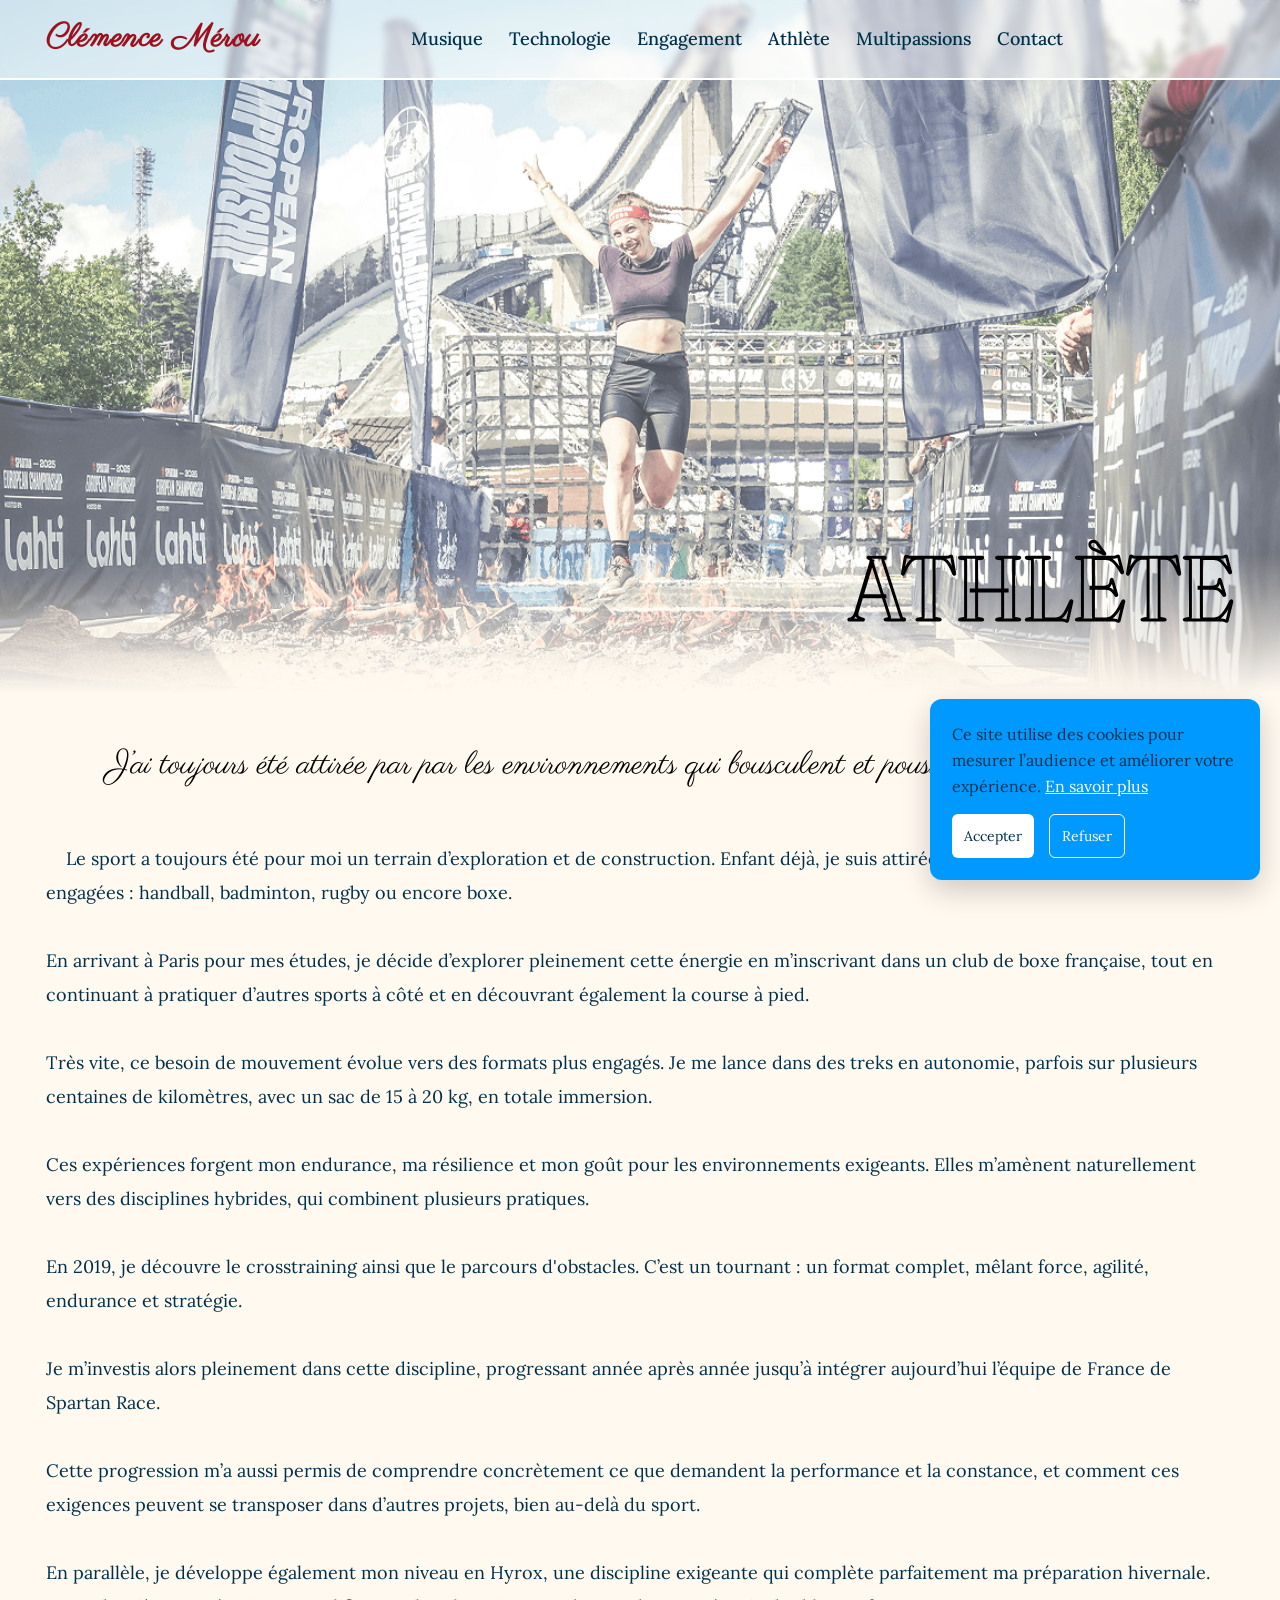
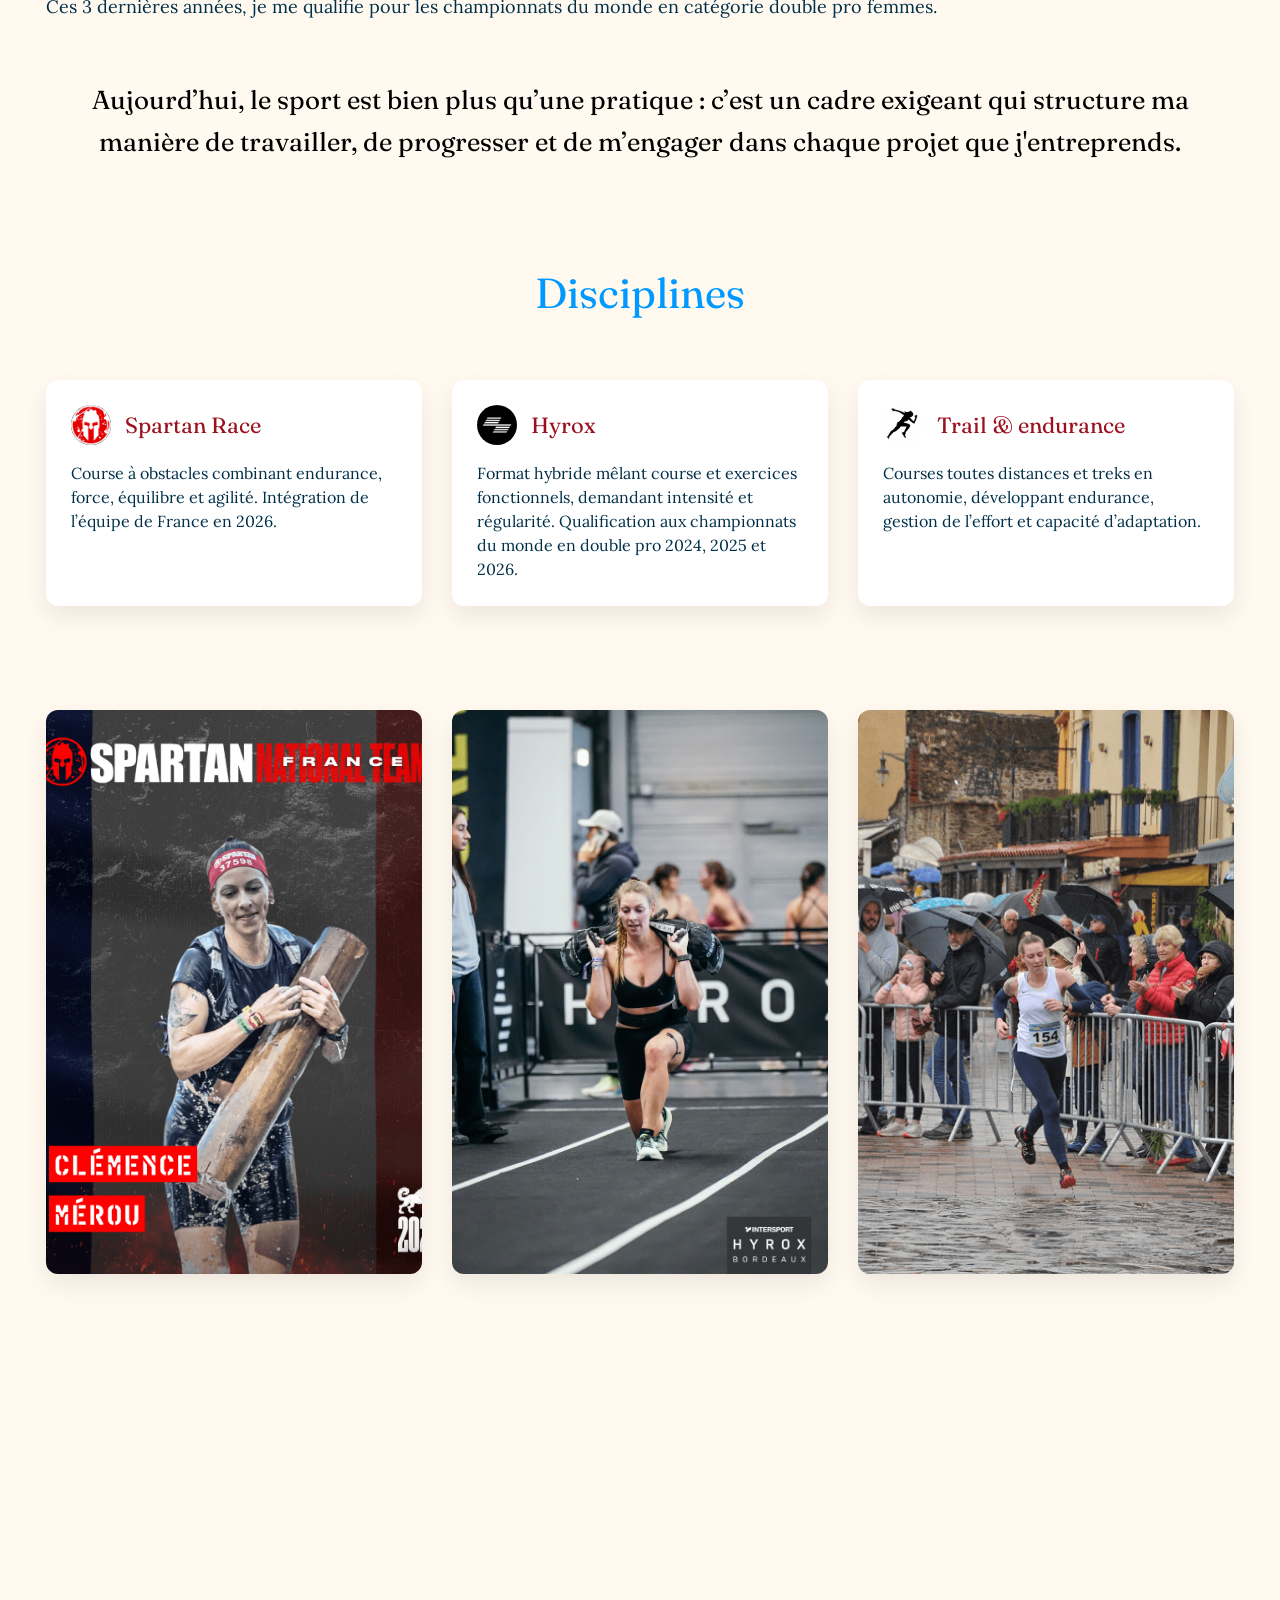
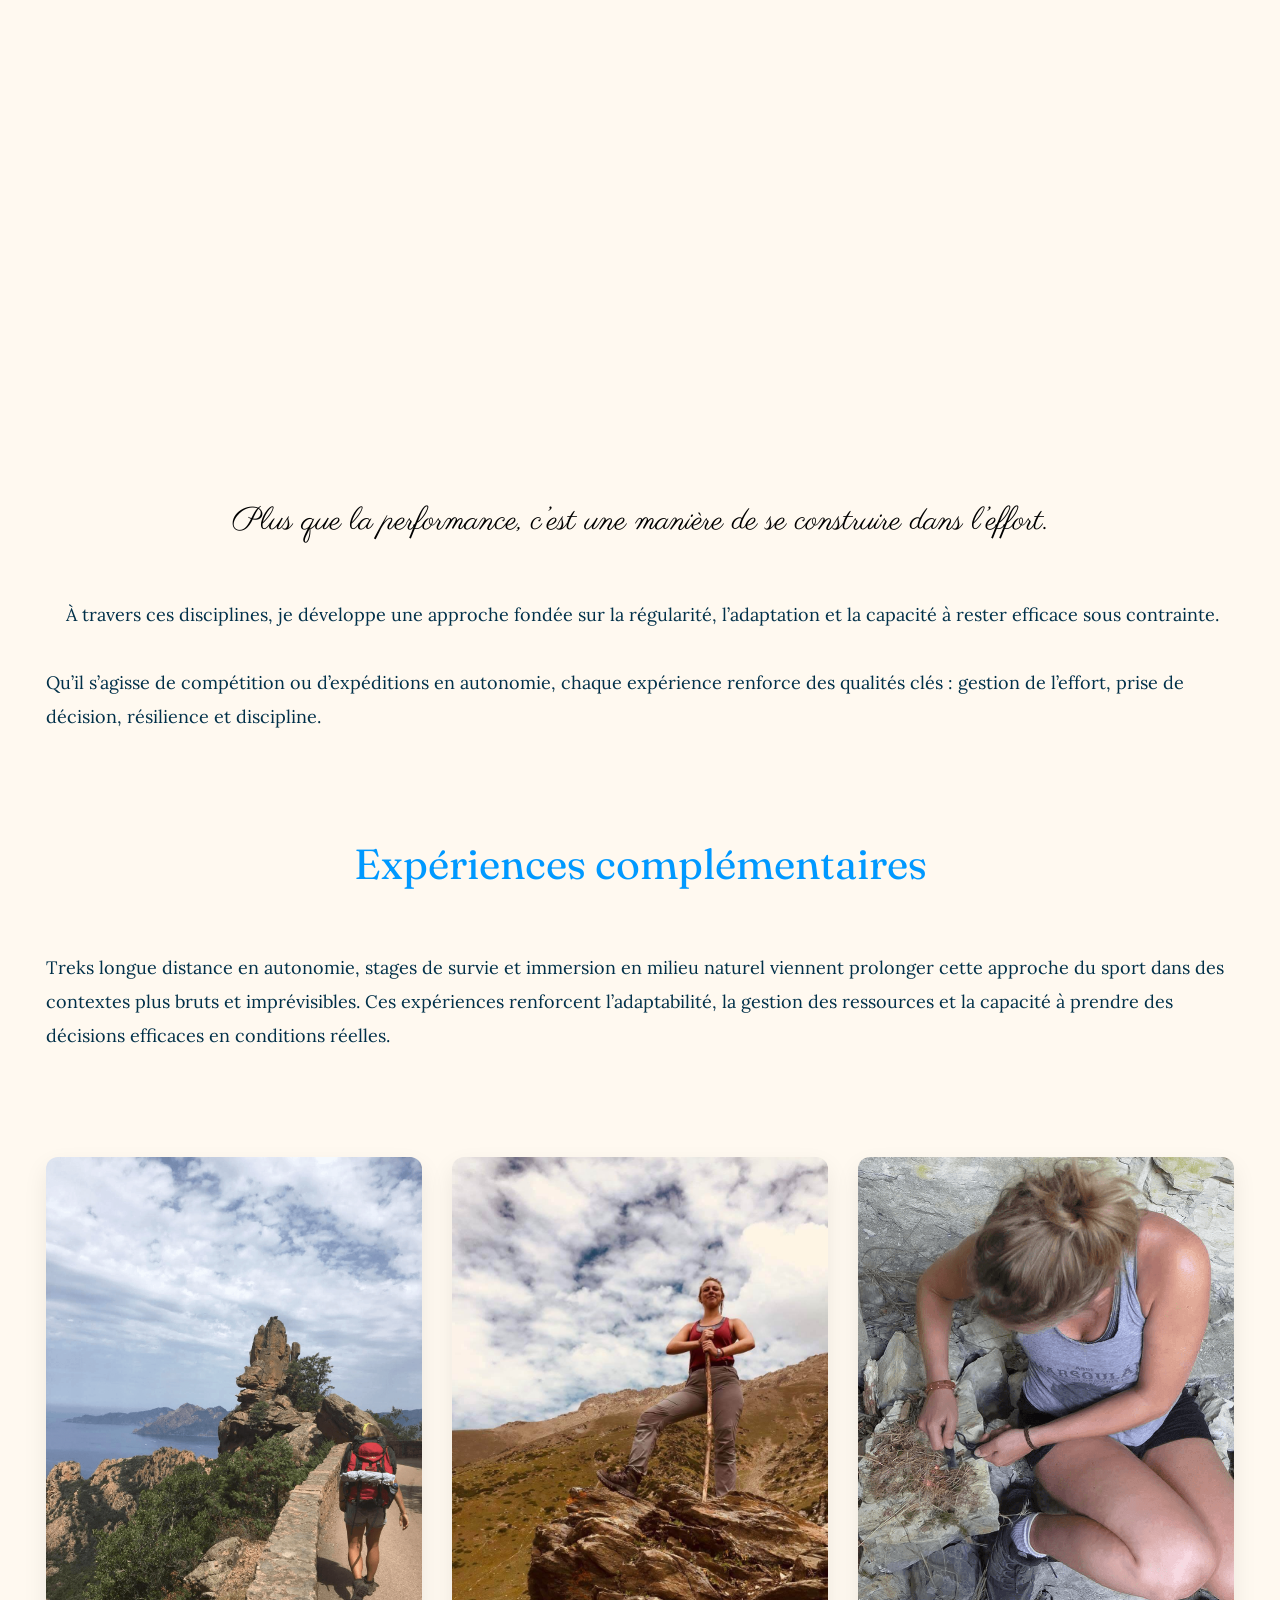
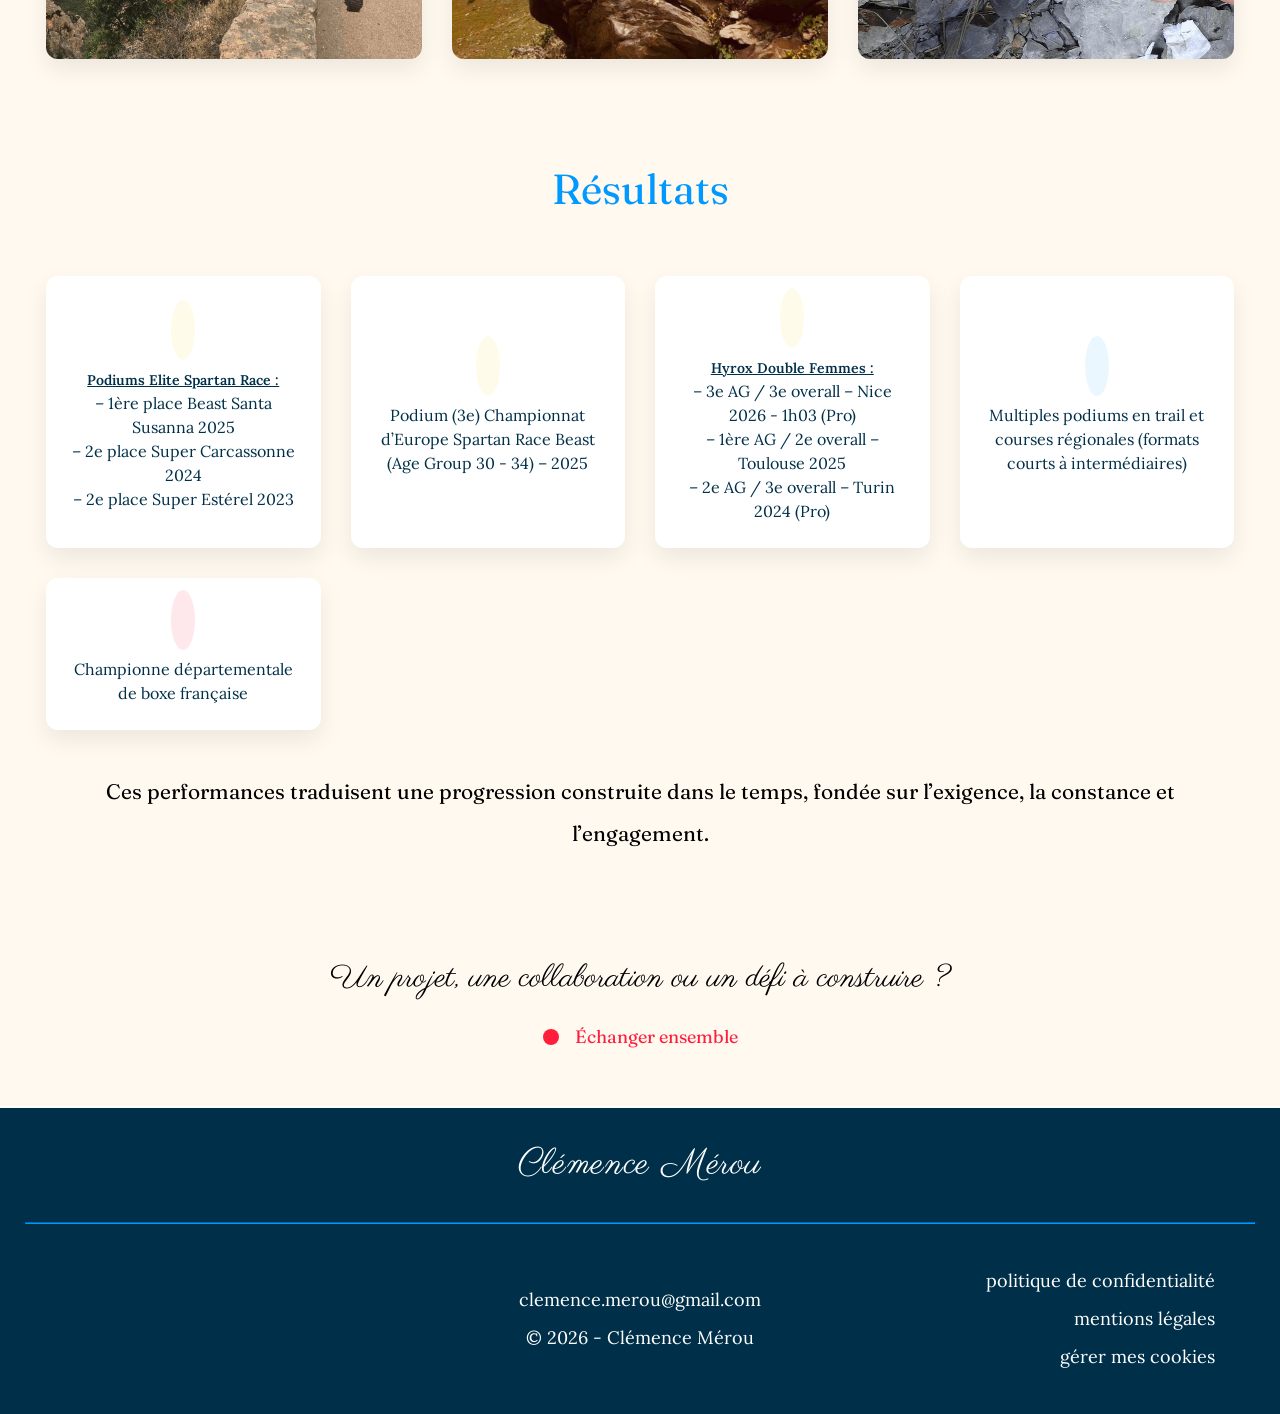
==== athlete.html @ 017534ee "favicon" ====
<!DOCTYPE html>
<html lang="fr">
<head>
    <meta charset="UTF-8">
    <meta name="viewport" content="width=device-width, initial-scale=1.0">

    <title>Clémence Mérou</title>

    <link rel="icon" href="img/favicon-clem.png" type="favicon">

    <link rel="preconnect" href="https://fonts.googleapis.com">
    <link rel="preconnect" href="https://fonts.gstatic.com" crossorigin>
    <link href="https://fonts.googleapis.com/css2?family=Fraunces:ital,opsz,wght@0,9..144,100..900;1,9..144,100..900&family=Lora:ital,wght@0,400..700;1,400..700&family=Parisienne&display=swap" rel="stylesheet">
    <link rel= "stylesheet" href= "https://maxst.icons8.com/vue-static/landings/line-awesome/line-awesome/1.3.0/css/line-awesome.min.css" >

    <link rel="stylesheet" href="style.css">
</head>
<body class="page-athlete">
    <div class="cursor-follow-athlete"></div>

    <!-- HEADER -->
    <header>
        <!-- SECTION NAV PRINCIPALE -->
        <div class="first-nav">
            <div class="content-section">
                 
                <div class="social-medias social-medias-header">
                    <a href="https://api.whatsapp.com/send?phone=%2B33767508704" target="_blank"><i class="lab la-whatsapp"></i></a>
    
                    <a href="https://www.linkedin.com/in/cl%C3%A9mence-m%C3%A9rou-768884279/?originalSubdomain=fr" target="_blank"><i class="lab la-linkedin-in"></i></a>
                </div>

                <div class="nav-desktop">
                    <ul>
                        <li><a href="musique.html">Musique</a></li>
                        <li><a href="technologie.html">Technologie</a></li>
                        <li><a href="engagement.html">Engagement</a></li>
                        <li><a href="athlete.html">Athlète</a></li>
                        <li><a href="multipassions.html">Multipassions</a></li>
                        <li><a href="contact.html">Contact</a></li>
                    </ul>
                </div>

                <div class="name-banner">
                    <a href="index.html">
                        <span class="signature">Clémence Mérou</span>
                    </a>
                </div>

                <div class="navbar-toggler">
                    <i class="btn-menu las la-bars"></i>
                    <i class="btn-menu btn-menu-close las la-times d-none"></i>
                </div>
    
            </div>
        </div>
    
        <!-- SECTION NAV MOBILE -->
        <nav class="nav-mobile">
            <div class="content-section">
    
                <div class="univers">Mes univers</div>
        
                <ul>
                    <li><a href="musique.html">Musique</a></li>
                    <li><a href="technologie.html">Technologie</a></li>
                    <li><a href="engagement.html">Engagement</a></li>
                    <li><a href="athlete.html">Athlète</a></li>
                    <li><a href="multipassions.html">Multipassions</a></li>
                    <li><a href="contact.html">Contact</a></li>
                </ul>
    
            </div>
        </nav>
    </header>

    <!-- MAIN -->
    <main>
        <!-- Présentation -->
        <section class="section-presentation section-presentation-athlete" style="background-image: url(img/banner-athlete.png)" draggable="false">
            <div class="opacity-3">
    
                <div class="presentation-padding">
                    <div class="content-section">
                        <h1 class="pres-title-dark title-size-moov">Athlète</h1>
                    </div>
                </div>
    
            </div>
        </section>

        <!-- Intro sport -->
        <section class="section section-intro-page-annexe">
            <div class="content-section">

                <p class="citation-transition">
                    J’ai toujours été attirée par par les environnements qui bousculent et poussent à aller plus loin.
                </p>

                <div class="paragraph-txt">
                    &nbsp; &nbsp; Le sport a toujours été pour moi un terrain d’exploration et de construction.
                    Enfant déjà, je suis attirée par les disciplines dynamiques et engagées : handball, badminton, rugby ou encore boxe.

                    <br><br>

                    En arrivant à Paris pour mes études, je décide d’explorer pleinement cette énergie en m’inscrivant dans un club de boxe française, tout en continuant à pratiquer d’autres sports à côté et en découvrant également la course à pied.

                    <br><br>

                    Très vite, ce besoin de mouvement évolue vers des formats plus engagés. 
                    Je me lance dans des treks en autonomie, parfois sur plusieurs centaines de kilomètres, avec un sac de 15 à 20 kg, en totale immersion.

                    <br><br>

                    Ces expériences forgent mon endurance, ma résilience et mon goût pour les environnements exigeants. 
                    Elles m’amènent naturellement vers des disciplines hybrides, qui combinent plusieurs pratiques.

                    <br><br>

                    En 2019, je découvre le crosstraining ainsi que le parcours d'obstacles. 
                    C’est un tournant : un format complet, mêlant force, agilité, endurance et stratégie.

                    <br><br>

                    Je m’investis alors pleinement dans cette discipline, progressant année après année jusqu’à intégrer aujourd’hui l’équipe de France de Spartan Race.

                    <br><br>

                    Cette progression m’a aussi permis de comprendre concrètement ce que demandent la performance et la constance, et comment ces exigences peuvent se transposer dans d’autres projets, bien au-delà du sport.

                    <br><br>

                    En parallèle, je développe également mon niveau en Hyrox, une discipline exigeante qui complète parfaitement ma préparation hivernale. 
                    Ces 3 dernières années, je me qualifie pour les championnats du monde en catégorie double pro femmes.

                </div>

                <p class="citation-transition citation-transition-2">
                    Aujourd’hui, le sport est bien plus qu’une pratique : c’est un cadre exigeant qui structure ma manière de travailler, de progresser et de m’engager dans chaque projet que j'entreprends.
                </p>

            </div>
        </section>

        <!-- Disciplines -->
        <section class="section section-disciplines">
            <div class="content-section">

                <div class="title-contain">
                    <h2>Disciplines</h2>
                </div>

                <div class="cards-prestations">
                    <div class="card-presta">
                        <div class="card-header">
                            <img src="img/spartan-logo.png" alt="logo-spartan">
                            <h3>Spartan Race</h3>
                        </div>
                        <p>Course à obstacles combinant endurance, force, équilibre et agilité. Intégration de l’équipe de France en 2026.</p>
                    </div>

                    <div class="card-presta">
                        <div class="card-header">
                            <img src="img/hyrox-logo.png" alt="logo-hyrox">
                            <h3>Hyrox</h3>
                        </div>
                        <p>Format hybride mêlant course et exercices fonctionnels, demandant intensité et régularité. Qualification aux championnats du monde en double pro 2024, 2025 et 2026.</p>
                    </div>

                    <div class="card-presta">
                        <div class="card-header">
                            <img src="img/running-logo.png" alt="logo-running">
                            <h3>Trail & endurance</h3>
                        </div>
                        <p>Courses toutes distances et treks en autonomie, développant endurance, gestion de l’effort et capacité d’adaptation.</p>
                    </div>
                </div>

            </div>
        </section>

        <!-- Visuels -->
        <section class="section section-athlete-visual">
            <div class="content-section">

                <div class="cards-prestations">
                    <img src="img/spartan-team-fr.png" alt="spartan-photo">
                    <img src="img/hyrox-brdx-solo-pro.jpeg" alt="hyrox-photo">
                    <img src="img/trail-collioure-end.png" alt="trail-photo">
                </div>

                <div class="videos">
                    <iframe 
                        src="https://www.youtube.com/embed/fvw09Vu1Wyw"
                        title="Extrait sport"
                        frameborder="0"
                        allow="accelerometer; autoplay; clipboard-write; encrypted-media; gyroscope; picture-in-picture"
                        allowfullscreen>
                    </iframe>
                </div>

            </div>
        </section>

        <!-- Approche -->
        <section class="section section-intro-page-annexe">
            <div class="content-section">

                <p class="citation-transition">
                    Plus que la performance, c’est une manière de se construire dans l’effort.
                </p>

                <div class="paragraph-txt">
                    &nbsp; &nbsp; À travers ces disciplines, je développe une approche fondée sur la régularité, l’adaptation et la capacité à rester efficace sous contrainte.

                    <br><br>

                    Qu’il s’agisse de compétition ou d’expéditions en autonomie, chaque expérience renforce des qualités clés : gestion de l’effort, prise de décision, résilience et discipline.

                </div>

            </div>
        </section>

        <!-- Petit plus trek -->
        <section class="section">
            <div class="content-section">

                <div class="title-contain">
                    <h2>Expériences complémentaires</h2>
                </div>

                <p>
                    Treks longue distance en autonomie, stages de survie et immersion en milieu naturel viennent prolonger cette approche du sport dans des contextes plus bruts et imprévisibles.
                    Ces expériences renforcent l’adaptabilité, la gestion des ressources et la capacité à prendre des décisions efficaces en conditions réelles.
                </p>

            </div>
        </section>

        <!-- Visuels 2 -->
        <section class="section section-athlete-visual">
            <div class="content-section">

                <div class="cards-prestations">
                    <img src="img/expedition-corse.png" alt="corse-expedition">
                    <img src="img/trek-inde.jpeg" alt="trek-inde">
                    <img src="img/stage-survie-cevennes.png" alt="stage-survie">
                </div>

            </div>
        </section>

        <!-- Résultats -->
        <section class="section section-distinctions">
            <div class="content-section">

                <div class="title-contain">
                    <h2>Résultats</h2>
                </div>

                <div class="distinctions-grid">
                    <div class="card-presta">
                        <div class="distinction-icon">
                            <i class="las la-trophy"></i>
                        </div>
                        <p>
                            <strong>Podiums Elite Spartan Race :<br></strong>
                            – 1ère place Beast Santa Susanna 2025<br>
                            – 2e place Super Carcassonne 2024<br>
                            – 2e place Super Estérel 2023
                        </p>
                    </div>

                    <div class="card-presta">
                        <div class="distinction-icon">
                            <i class="las la-medal"></i>
                        </div>
                        <p>
                            Podium (3e) Championnat d’Europe Spartan Race Beast (Age Group 30 - 34) – 2025
                        </p>
                    </div>

                    <div class="card-presta">
                        <div class="distinction-icon">
                            <i class="las la-bolt"></i>
                        </div>
                        <p>
                            <strong>Hyrox Double Femmes :<br></strong>
                            – 3e AG / 3e overall – Nice 2026 - 1h03 (Pro)<br>
                            – 1ère AG / 2e overall – Toulouse 2025<br>
                            – 2e AG / 3e overall – Turin 2024 (Pro)
                        </p>
                    </div>

                    <div class="card-presta article">
                        <div class="distinction-icon">
                            <i class="las la-running"></i>
                        </div>
                        <p>
                            Multiples podiums en trail et courses régionales (formats courts à intermédiaires)
                        </p>
                    </div>

                    <div class="card-presta master">
                        <div class="distinction-icon">
                            <i class="las la-fist-raised"></i>
                        </div>
                        <p>
                            Championne départementale de boxe française
                        </p>
                    </div>
                </div>

                <p class="citation-transition citation-transition-3">
                    Ces performances traduisent une progression construite dans le temps, fondée sur l’exigence, la constance et l’engagement.
                </p>

            </div>
        </section>

        <!-- Section signature / contact -->
        <section class="section section-end-citation section-end-citation-red">
            <div class="content-section">

                <p class="citation-transition">
                    Un projet, une collaboration ou un défi à construire ?
                </p>
                <a href="contact.html" class="btn-icon-and-txt">
                    <span class="icon-contact-wrapper">
                        <i class="las la-envelope"></i>
                    </span>
                    <span class="btn-text">Échanger ensemble</span>
                </a>

            </div>
        </section>
    </main>

    <!-- FOOTER -->
    <footer class="section-footer">
        <div class="content-section">
            <div class="title-site">Clémence Mérou</div>

            <hr class="hr-footer">

            <div class="contact-mentions-and-medias">
                <div class="social-medias social-medias-header social-medias-footer">
                    <a href="https://api.whatsapp.com/send?phone=%2B33767508704" target="_blank"><i class="lab la-whatsapp"></i></a>

                    <a href="https://www.facebook.com/clemence.merou/?locale=fr_FR" target="_blank"><i class="lab la-facebook-f"></i></a>

                    <a href="https://www.instagram.com/klem_eroo/" target="_blank"><i class="lab la-instagram"></i></a>

                    <a href="https://github.com/MEROU-Clemence" target="_blank"><i class="lab la-github"></i></a>

                    <a href="https://www.linkedin.com/in/cl%C3%A9mence-m%C3%A9rou-768884279/?originalSubdomain=fr" target="_blank"><i class="lab la-linkedin-in"></i></a>
                </div>

                <div class="contact-and-copy">
                    <div><a href="mailto:clemence.merou@gmail.com" target="_blank">clemence.merou@gmail.com</a></div>

                    <div>&copy; 2026 - Clémence Mérou</div>
                </div>

                <div class="legal-mentions-and-co">
                    <a href="politique-de-confidentialite.html">politique de confidentialité</a>

                    <span class="trait-vertical">|</span>

                    <a href="mentions-legales.html">mentions légales</a>
                    
                    <span class="trait-vertical">|</span>

                    <button id="manage-cookies" class="manage-cookies-btn">gérer mes cookies</button>
                </div>
            </div>
        </div>
    </footer>

    <!-- POP UP COOKIES -->
    <div id="cookie-banner" class="cookie-banner">
        <p>
            Ce site utilise des cookies pour mesurer l’audience et améliorer votre expérience. 
            <a href="/politique-de-confidentialite.html" target="_blank">En savoir plus</a>
        </p>
        <div class="cookie-buttons">
            <button id="accept-cookies">Accepter</button>
            <button id="refuse-cookies">Refuser</button>
        </div>
    </div>
    
    <script src="script.js"></script>
    <script src="https://code.jquery.com/jquery-3.7.1.min.js"></script>
</body>
</html>
---- style.css ----
:root {
    --color-link: #0099ff;
    --color-text: #003049;
    --color-white: #FFFFFF;
    --color-dark: #000000;
    --color-title: #9b111e;
    --color-bg-1: #fff9f0;
    --color-bg-2: #FFFFFF;
    --color-bg-3: #003049;
    --color-red: #ff1e3c;
    --color-orange: #ff6f3c;
    --color-yellow: #ffd93d;
    --font-title: 'Fraunces';
    --font-text: 'Lora';
    --font-hand: 'Parisienne';
}

/****** FOR ALL ******/
* {
    box-sizing: border-box;
    color: var(--color-text);
    margin: 0px;
    padding: 0px;
    font-size: 16px;
    font-weight: 400;
    line-height: 24px;
    font-family: var(--font-text);
}
body {
    background-color: var(--color-bg-1);
}
h1, h2, h3 {
    font-family: var(--font-title);
    margin-bottom: 0;
    margin-top: 0;
    line-height: normal;
}
h1 {
    color: transparent;
    font-weight: 500;
    text-align: center;
    font-size: 60px;
    text-transform: uppercase;
    -webkit-text-stroke: 2px var(--color-white);
}
h2 {
    color: var(--color-link);
    text-align: center;
    font-size: 28px;
}
h3 {
    color: var(--color-title);
    font-size: 21px;
    margin-bottom: 16px;
}
.section {
    padding: 30px 20px;
}
.content-section {
    margin-left: auto;
    margin-right: auto;
    max-width: 1230px;
    width: 100%;
}
.title-contain {
    margin-bottom: 40px;
    text-align: center;
}
a {
    text-decoration: none;
}
.d-none {
    display: none !important;
}
.opacity {
    background: rgba(255, 255, 255, 0.3);
}
.opacity-2 {
    background: linear-gradient(
        to bottom,
        rgba(255, 255, 255, 0.2) 0%,
        rgba(255, 255, 255, 0.2) 65%,
        #fff9f0 100%
    );
}
.opacity-3 {
    background: linear-gradient(
        to bottom,
        rgba(255, 255, 255, 0.3) 0%,
        rgba(255, 255, 255, 0.3) 80%,
        #fff9f0 100%
    );
}
.btn-contain {
    display: flex;
    justify-content: end;
    margin-top: 30px;
}
.btn-contain .btn {
    background: var(--color-link);
    border: 1px solid var(--color-white);
    border-radius: 10px;
    color: var(--color-white);
    cursor: pointer;
    padding: 10px 20px;
    width: fit-content;
}
.btn-contain .btn:hover {
    background: var(--color-orange);
    border: 1px solid var(--color-white);
    color: var(--color-white);
}

/* Cursors follow All */
/* Cursor music */
.music-note {
    animation: noteFloat 1s ease-out forwards;
    color: var(--color-dark);
    font-size: 20px;
    pointer-events: none;
    position: fixed;
    transform: translate(-50%, -50%);
    z-index: 10000;
}
@keyframes noteFloat{
    0% {
        opacity: 1;
        transform: translate(-50%, -50%) scale(1);
    }
    100% {
        opacity: 0;
        transform: translate(-50%, -120%) scale(1.4);
    }
}

/* Cursor athlete */
.run-step {
    pointer-events: none;
    position: fixed;
    transform: translate(-50%, -50%);
    z-index: 10000;
}
.run-step svg {
    display: block;
    height: 50px;
    width: auto;
}

/* Cursor engagement */
.cursor-follow-engagement {
    height: 30px;
    left: 0;
    pointer-events: none;
    position: fixed;
    top: 0;
    transform: translate(-50%, -50%);
    width: 20px;
    z-index: 9999;
}
.cursor-flame svg {
    display: block;
    height: 30px;
    width: 20px;
}
.flame-trail {
    animation: trailFade 0.8s forwards;
    height: 30px;
    opacity: 1;
    pointer-events: none;
    position: fixed;
    transform: translate(-50%, -50%);
    width: 20px;
    z-index: 10000;
}
@keyframes trailFade {
    0% { opacity: 1; transform: translate(-50%, -50%) translateY(0px) scaleY(1); }
    50% { transform: translate(-50%, -50%) translateY(-5px) scaleY(1.05); }
    100% { opacity: 0; transform: translate(-50%, -50%) translateY(-10px) scaleY(0.95); }
}

/* Curseur tech */
.cursor-follow-tech {
    height: 100vh;
    left: 0;
    pointer-events: none;
    position: fixed;
    top: 0;
    width: 100vw;
    z-index: 9999;
}

/* Cuseur Multi */
.multi-icon {
    animation: multiFade 1.2s ease-out forwards;
    font-size: 18px;
    opacity: 1;
    pointer-events: none;
    position: fixed;
    transform: translate(-50%, -50%);
    z-index: 10000;
}
@keyframes multiFade {
    0% {
        opacity: 1;
        transform: translate(-50%, -50%) scale(1);
    }
    100% {
        opacity: 0;
        transform: translate(-50%, -80%) scale(0.6);
    }
}

/* Cuseur Home */
.star {
    animation: starFade 1.6s ease-out forwards;
    pointer-events: none;
    position: fixed;
    transform: translate(-50%, -50%);
    z-index: 10000;
}
.star svg {
    display: block;
}
.star.shooting {
    animation: shootingStar 0.8s ease-out forwards;
}
.shooting::after {
    background: linear-gradient(to right, rgba(255,255,255,0.9), rgba(255,255,255,0));
    content: "";
    height: 2px;
    left: 0;
    position: absolute;
    top: 50%;
    transform: translateY(-50%);
    width: 40px;
}
@keyframes starFade {
    0%{
        opacity: 1;
        transform: translate(-50%, -50%) scale(1) rotate(0deg);
    }
    100%{
        opacity: 0;
        transform: translate(-50%, -90%) scale(0.4) rotate(120deg);
    }
}
@keyframes shootingStar {
    0%{
        opacity: 1;
        transform: translate(-50%, -50%) scale(1);
    }
    100%{
        opacity: 0;
        transform: translate(80px, -120px) scale(0.3);
    }
}

/* Curseur contact */
#cursor-follow-contact {
    left: 0;
    pointer-events: none;
    position: fixed;
    top: 0;
    z-index: 9999;
}

/* Bannières sans images */
.section-banner {
    background-color: var(--color-link);
    padding: 90px 20px 20px 20px;
}
.section-banner h1 {
    color: var(--color-white);
    font-size: clamp(1.8rem, 7vw, 4.5rem);
    font-weight: normal;
    -webkit-text-stroke: inherit;
}

/* Pop up Cookies */
.cookie-banner {
    animation: fadeInUp 1s ease forwards;
    background: var(--color-link);
    border-radius: 12px;
    bottom: 20px;
    box-shadow: 0 10px 30px rgba(0,0,0,0.2);
    margin-left: 20px;
    max-width: 320px;
    opacity: 0;
    padding: 20px;
    position: fixed;
    right: 20px;
    transform: translateY(25px);
    z-index: 9999;
}
@keyframes fadeInUp {
    to {
        opacity: 1;
        transform: translateY(0);
    }
}
.cookie-banner p, .cookie-banner a {
    font-size: 14px;
    line-height: 22px;
}
.cookie-banner p {
    margin-bottom: 10px;
}
.cookie-banner a {
    color: var(--color-white);
    text-decoration: underline;
}
.cookie-banner a:hover {
    color: var(--color-yellow);
}
.cookie-buttons {
    display: flex;
    flex-wrap: wrap;
    gap: 10px;
}
.cookie-buttons button {
    cursor: pointer;
    border: none;
    border-radius: 6px;
    font-size: 12px;
    padding: 4px 12px;
}
#accept-cookies {
    background: var(--color-white);
}
#accept-cookies:hover {
    background: var(--color-yellow);
}
#refuse-cookies {
    background: transparent;
    border: 1px solid var(--color-white);
    color: var(--color-white);
}
#refuse-cookies:hover {
    background: var(--color-red);
}








/****** HEADER ******/
/* Nav globale */
.first-nav, .name-banner {
    align-items: center;
    display: flex;
    justify-content: center;
}
.first-nav {
    backdrop-filter: blur(3px);
    background: rgba(255, 255, 255, 0.5);
    border-bottom: 2px solid var(--color-white);
    height: 67px;
    padding: 20px;
    position: fixed;
    -webkit-backdrop-filter: blur(3px);
    width: 100%;
    z-index: 100;
}
.first-nav-active {
    background: var(--color-bg-1);
    border-bottom: 2px solid var(--color-link);
}
.first-nav .content-section {
    gap: 20px;
    align-items: center;
    display: flex;
    justify-content: space-between;
}
.social-medias.social-medias-header {
    display: flex;
    flex-wrap: nowrap;
    flex-direction: row;
    gap: 12px;
}
.social-medias.social-medias-header a i {
    font-size: 20px;
}
.social-medias.social-medias-header a:hover i {
    cursor: pointer;
    color: var(--color-link);
    transform: scale(1.2);
}
.btn-menu {
    font-size: 24px;
}
.btn-menu:hover {
    color: var(--color-link);
    cursor: pointer;
}
.btn-menu.btn-menu-close:hover {
    color: var(--color-orange);
}
.name-banner a {
    height: 28px;
    position: relative;
}
.signature {
    color: var(--color-title);
    display: inline-block;
    font-family: var(--font-hand);
    font-size: 24px;
    font-weight: 600;
    letter-spacing: 0.02em;
    line-height: 28px;
    white-space: nowrap;
}
.name-banner-home .signature {
    overflow:hidden;
    width:0;
    animation: write 2.5s steps(20,end) forwards;
}
.feather {
    animation:
        featherMove 2.5s steps(20,end) forwards,
        featherFade 1.8s ease forwards;
    animation-delay: 0s, 2.2s;
    font-size: 24px;
    opacity: 0;
    position: absolute;
    top: 30%;
    transform: translateY(-50%);
}
@keyframes write {
  to {
    width: 100%;
  }
}
@keyframes featherMove {
  0% {
    left: 0;
    opacity: 1;
    transform:translateY(-50%) rotate(-10deg);
  }
  100% {
    left: calc(100% + 4px);
    opacity: 1;
    transform:translateY(-50%) rotate(10deg);
  }
}
@keyframes featherFade {
  from{
    opacity:1;
  }
  to{
    opacity:0;
  }
}

/* Nav mobile */
.nav-mobile {
    background: var(--color-bg-2);
    height: 0;
    opacity: 0;
    overflow: hidden;
    position: fixed;
    right: 0;
    top: 67px;
    transition: height 0.5s ease, opacity 0.5s ease, padding 0.5s ease;
    width: 100%;
    z-index: 1000;
}
.nav-mobile.nav-mobile-active {
    height: calc(100% - 67px);
    opacity: 1;
    padding: 50px 20px;
}
.nav-mobile .content-section {
    align-items: center;
    display: flex;
    flex-direction: column;
    gap: 30px;
}
.univers {
    color: var(--color-title);
    font-family: var(--font-hand);
    font-size: 24px;
    letter-spacing:0.02em;
}
.nav-mobile ul {
    align-items: center;
    display: flex;
    flex-direction: column;
    gap: 24px;
    list-style: none;
}
.nav-mobile ul li {
    cursor: pointer;
    text-align: center;
}
.nav-mobile ul li a, .nav-desktop ul li a {
    font-weight: 500;
    position: relative;
}
 .nav-mobile ul li a::after, .nav-desktop ul li a::after {
    background-color: var(--color-text);
    bottom: -4px;
    content: "";
    height: 1px;
    left: 0;
    position: absolute;
    transform: scaleX(0);
    transform-origin: right;
    transition: transform 0.6s ease;
    width: 100%;
}
.nav-mobile ul li a:hover::after, .nav-desktop ul li a:hover::after {
    transform: scaleX(1);
    transform-origin: left;
}

/* Nav desktop */
.nav-desktop {
    display: none;
}

/****** MAIN ******/
/* Img + title */
.section-presentation, .section-presentation .opacity-2, .section-presentation .opacity-3, .presentation-padding {
    height: 60dvh;
    width: 100%;
}
.section-presentation.section-presentation-home {
    position: relative;
    overflow: hidden;
    width: 100%;
}
.section-presentation.section-presentation-home .parallax-bg {
    position: absolute;
    height: inherit;
    left: 0;
    top: 0;
    width: 100%;
    clip-path: inset(0 0 0 0);
}
.section-presentation.section-presentation-home .parallax-bg::before {
    background: inherit;
    background-position: center;
    background-repeat: no-repeat;
    background-size: cover;
    content: "";
    position: fixed;
    inset: 0;
    z-index: -1;
}
@supports (-webkit-touch-callout: none) {
    .section-presentation.section-presentation-home .parallax-bg::before {
        position: absolute;
    }
}
.section-presentation.section-presentation-home .opacity {
    position: relative;
}
.section-presentation.section-presentation-home, .section-presentation.section-presentation-home .opacity, .section-presentation.section-presentation-home .presentation-padding {
    height: auto;
    min-height: 100dvh;
}
.section-presentation.section-presentation-multi, .section-presentation.section-presentation-athlete {
    background-position: top;
}
.section-presentation {
    background-repeat: no-repeat;
    background-position: center;
    background-size: cover;
}
.presentation-padding {
    align-items: end;
    display: flex;
    padding: 20px;
}
.section-presentation-home .presentation-padding {
    align-items: center;
}
.presentation-padding .content-section {
    display: flex;
    justify-content: end;
}
.pres-title-dark {
    -webkit-text-stroke: 2px var(--color-dark);
}
.title-size-moov {
    font-size: clamp(2rem, 7vw, 5rem);
}
.section-presentation-home .title-size-moov {
    font-size: clamp(2.5rem, 10vw, 8rem);
    padding-top: 30%;
}
.section-presentation-home .presentation-padding .content-section {
    align-items: end;
    flex-direction: column;
    gap: 7px;
}
.section-presentation-home .subtitle {
    color: var(--color-dark);
    font-family: var(--font-hand);
    font-size: 22px;
    line-height: 23px;
    text-align: end;
}

/****** FOOTER ******/
.section-footer {
    background-color: var(--color-bg-3);
    border-top: 2px solid var(--color-white);
}
.title-site,
.hr-footer,
.social-medias.social-medias-footer a i,
.contact-and-copy div, .contact-and-copy a,
.legal-mentions-and-co a, .legal-mentions-and-co button, .legal-mentions-and-co span {
    color: var(--color-white);
}
.legal-mentions-and-co button {
    background-color: inherit;
    border: none;
    display: contents;
    width: fit-content;
}
.hr-footer {
    border-color: var(--color-link);
}
.section-footer .content-section {
    display: flex;
    flex-direction: column;
    gap: 30px;
    text-align: center;
}
.title-site {
    font-family: var(--font-hand);
    font-size: 28px;
    letter-spacing:0.02em;
    padding-top: 30px;
}
.contact-mentions-and-medias {
    display: flex;
    flex-direction: column;
    gap: 20px;
    padding-bottom: 30px;
}
.social-medias.social-medias-footer {
    display: flex;
    flex-direction: row;
    flex-wrap: wrap;
    gap: 10px;
    justify-content: center;
}
.social-medias.social-medias-footer a i {
    font-size: 24px;
}
.social-medias.social-medias-footer a i:hover {
    color: var(--color-red);
    transform: scale(1.1);
}
.contact-and-copy {
    display: flex;
    flex-direction: column;
    gap: 4px;
}
.contact-and-copy a:hover, .legal-mentions-and-co a:hover, .legal-mentions-and-co button:hover {
    color: var(--color-red);
    cursor: pointer;
}
.legal-mentions-and-co {
    column-gap: 12px;
    display: flex;
    flex-direction: row;
    flex-wrap: wrap;
    justify-content: center;
    row-gap: 3px;
}

/****** HOME ******/
/* Présentation */
.section-bloc-sub-sub-title {
    align-items: center;
    display: flex;
    justify-content: center;
    position: relative;
    width: 100%;
}
.section-bloc-sub-sub-title .content-section {
    display: flex;
    justify-content: center;
}
.bloc-sub-sub-title {
    background: var(--color-bg-2);
    border: 1px solid var(--color-title);
    border-radius: 5px;
    bottom: 0;
    box-shadow: 0 10px 25px rgba(0, 0, 0, 0.25);
    color: var(--color-dark);
    font-family: var(--font-title);
    font-size: 18px;
    line-height: 28px;
    margin: 0 20px;
    padding: 20px;
    position: absolute;
    text-align: center;
    transform: translateY(50%);
}

/* Suite présentation */
.section.section-pres-txt {
    padding: 100px 20px 30px 20px;
}
@media (max-width: 380px) {
    .section.section-pres-txt {
        padding: 120px 20px 30px 20px;
    }
}
.section-pres-txt .content-section {
    display: flex;
    flex-direction: column;
    gap: 30px;
}
.img-contain {
    align-items: center;
    display: flex;
    justify-content: center;
}
.section-pres-txt img {
    border-radius: 50%;
    box-shadow: 0 10px 25px rgba(0, 0, 0, 0.25);
    max-width: 260px;
    opacity: 0.95;
    width: 100%;
}

/* Transition vers univers */
.citation-transition {
    color: var(--color-dark);
    font-family: var(--font-hand);
    font-size: 24px;
    line-height: 34px;
    text-align: center;
}

/* Section univers */
.univers-big-contain {
    display: flex;
    flex-direction: column;
    gap: 25px;
}
.txt-intro-section {
    margin-bottom: 30px;
}
.univers-contain {
    border-radius: 10px;
    box-shadow: 0 10px 25px rgba(0, 0, 0, 0.1);
    display: block;
    height: 200px;
    overflow: hidden;
    position: relative;
}
.univers-bg {
    background-position: center;
    background-size: cover;
    border-radius: 11px;
    inset: 0;
    position: absolute;
    transition: transform 0.6s ease;
}
.univers-contain:hover .univers-bg {
    transform: scale(1.1);
}
.univers-content {
    background: linear-gradient(to top, rgba(255, 255, 255, 0.9), transparent);
    display: flex;
    flex-direction: column;
    height: 100%;
    justify-content: end;
    padding: 20px;
    position: relative;
    z-index: 2;
}
.univers-content h3 {
    text-shadow: 0 2px 6px rgba(255, 255, 255, 0.4);
}
.univers-content p {
    font-weight: 500;
}

/* Section Multi */
.txt-and-img-section-multi {
    display: flex;
    flex-direction: column;
    gap: 30px;
}
.multi-card-big-section .univers-contain {
    border-radius: 15px;
    height: 300px;
}
.multi-card-big-section .univers-content {
    padding: 30px 25px;
    text-align: center;
}
.multi-card-big-section .univers-bg {
    filter: brightness(1.05);
    transition: transform 0.6s ease, filter 0.6s ease;
}
.multi-card-big-section h3 {
    font-size: 26px;
    text-shadow: 0 3px 8px rgba(255,255,255,0.9);
}
.multi-card-big-section .univers-contain:hover .univers-bg {
    transform: scale(1.15) translateY(-5px);
}
.multi-card-big-section .univers-content p {
    font-size: 17px;
}

/* Section signature */
.section-end-citation .content-section {
    display: flex;
    flex-direction: column;
    gap: 10px;
}
.btn-icon-and-txt {
    align-items: center;
    display: inline-flex;
    gap: 12px;
    justify-content: center;
    text-decoration: none;
}
.icon-contact-wrapper {
    background-color: var(--color-link);
    border-radius: 50%;
    display: inline-block;
    overflow: hidden;
    padding: 8px;
    position: relative;
    transition: transform 0.6s ease;
}
.btn-text {
    color: var(--color-link);
    font-family: var(--font-title);
    transition: transform 0.4s ease, color 0.4s ease;
}
.icon-contact-wrapper i {
    color: var(--color-white);
    display: block;
    font-size: 24px;
    position: relative;
    z-index: 3;
}
.icon-contact-wrapper::before {
    content: '';
    position: absolute;
    top: -50%;
    left: -75%;
    width: 50%;
    height: 200%;
    background: linear-gradient(
        120deg,
        rgba(255,255,255,0) 0%,
        rgba(255,255,255,0.6) 50%,
        rgba(255,255,255,0) 100%
    );
    transform: skewX(-25deg);
    pointer-events: none;
    z-index: 2;
}
.btn-icon-and-txt:hover .icon-contact-wrapper {
    transform: rotate(25deg) scale(1.1);
}
.btn-icon-and-txt:hover .icon-contact-wrapper::before {
    animation: shine 1s ease-in-out forwards;
}
.btn-icon-and-txt:hover .btn-text {
    color: var(--color-link);
    transform: translateX(5px);
}

/****** MUSIQUE ******/
/* Intro musique */
.section-intro-page-annexe .content-section {
    display: flex;
    flex-direction: column;
    gap: 40px;
}
.citation-transition.citation-transition-2 {
    font-family: var(--font-title);
    font-size: 22px;
}

/* Section prestations */
.section-prestations .prestations {
    display: flex;
    flex-direction: column;
    gap: 12px;
    list-style: none;
}
.section-prestations .prestations li {
    align-items: center;
    display: flex;
    gap: 5px;
}
.prestations.prestations-musique li {
    padding-left: 5px;
    transition: transform 0.2s ease;
}
.prestations.prestations-musique li:hover {
    transform: translateX(5px);
}
.prestations li svg {
    min-width: 20px;
    width: 20px;
}

/* Section extraits */
.section-athlete-visual .videos,
.section-extraits .videos {
    display: flex;
    flex-direction: column;
    justify-content: center;
    gap: 25px;
}
.section-athlete-visual .videos iframe,
.section-extraits .videos iframe {
    width: 100%;
    aspect-ratio: 16 / 9;
    border-radius: 10px;
}

/* Distinctions & mentions */
.distinctions-grid {
    display: grid;
    gap: 20px;
    grid-template-columns: repeat(auto-fit, minmax(220px, 1fr));
}
.distinctions-grid .card-presta {
    display: flex;
    flex-direction: column;
    gap: 10px;
    justify-content: center;
    text-align: center;
}
.distinctions-grid .card-presta.card-presta-click:hover {
    outline: 1px solid rgba(0,153,255,0.7);
}
.distinction-icon i {
    background: rgba(255, 217, 61, 0.1);
    border-radius: 50%;
    color: var(--color-orange);
    font-size: 22px;
    padding: 10px;
}
.card-presta.master .distinction-icon i {
    background: rgba(255, 30, 60, 0.1);
    color: var(--color-title);
}
.card-presta.article .distinction-icon i {
    background: rgba(0, 153, 255, 0.08);
    color: var(--color-link);
}
.citation-transition.citation-transition-3 {
    font-family: var(--font-title);
    font-size: 18px;
    margin-top: 25px;
}

/* Avis */
.section-avis .distinctions-grid {
    grid-template-columns: repeat(auto-fit, minmax(320px, 1fr));
}
.section-avis .distinctions-grid .card-presta {
    justify-content: space-between;
}
.section-avis .avis-card span {
    display: block;
    font-size: 12px;
    margin-top: 10px;
    opacity: 0.7;
}
.avis-link {
    margin-top: 25px;
    text-align: center;
}
.avis-link a {
    color: var(--color-link);
    font-size: 13px;
    text-decoration: none;
    transition: all 0.3s ease;
    opacity: 0.8;
}
.avis-link a:hover {
    opacity: 1;
    text-decoration: underline;
}

/* Section partenaires */
.section-partners .partners {
    text-align: center;
}

/****** TECH ******/
/* Prestations */
.cards-prestations {
    display: grid;
    gap: 20px;
    grid-template-columns: repeat(auto-fit, minmax(230px, 1fr));
}
.card-presta {
    background-color: var(--color-white);
    border-radius: 12px;
    box-shadow: 0 10px 25px rgba(0, 0, 0, 0.08);
    padding: 25px;
    transition: transform 0.3s ease, box-shadow 0.3s ease;
}
.card-presta:hover {
    box-shadow: 0 15px 35px rgba(0, 0, 0, 0.12);
    transform: translateY(-5px);
}
.card-header h3 {
    margin-bottom: 0;
}
.card-presta h3 {
    color: var(--color-link);
    font-size: 18px;
}
.card-presta p, .card-presta p strong {
    font-size: 14px;
    line-height: 20px;
}
.card-presta p strong {
    font-weight: 600;
    text-decoration: underline;
}
.card-header {
    display: flex;
    align-items: center;
    gap: 10px;
    margin-bottom: 10px;
}
.card-header i {
    background-color: rgba(255, 111, 60, 0.15);
    border-radius: 50%;
    font-size: 16px;
    padding: 8px;
}

/* Portfolio */
.txt-intro-section em {
    font-family: var(--font-title);
}
.cards-portfolio-big-content {
    display: grid;
    gap: 25px;
    grid-template-columns: repeat(auto-fit, minmax(300px, 1fr));
}
.card-portfolio {
    background: var(--color-white);
    border-radius: 10px;
    box-shadow: 0 10px 25px rgba(0,0,0,0.08);
    overflow: hidden;
    transition: transform 0.3s ease, box-shadow 0.3s ease;
}
.card-portfolio:hover {
    box-shadow: 0 18px 40px rgba(0,0,0,0.12);
    outline: 1px solid rgba(0,153,255,0.7);
    transform: translateY(-6px);
}
.portfolio-image {
    position: relative;
}
.portfolio-image img {
    display: block;
    height: 180px;
    object-fit: cover;
    width: 100%;
}
.view-project {
    align-items: center;
    background: rgba(255, 255, 255, 0.7);
    color: var(--color-red);
    display: none;
    font-size: 22px;
    font-weight: 600;
    height: 100%;
    justify-content: center;
    position: absolute;
    top: 0;
    width: 100%;
}
.card-portfolio:hover .view-project {
    display: flex;
}
.portfolio-content {
    display: flex;
    flex-direction: column;
    height: calc(100% - 180px);
    justify-content: space-between;
    padding: 20px;
}
.portfolio-content h3 {
    font-size: 23px;
}
.portfolio-content .card-header i {
    color: var(--color-title);
}
.portfolio-tags {
    display: flex;
    flex-wrap: wrap;
    gap: 8px;
    margin-top: 15px;
}
.portfolio-tags span {
    background: rgba(0,153,255,0.08);
    border-radius: 20px;
    color: var(--color-link);
    font-size: 12px;
    padding: 4px 10px;
}
.portfolio-tags .speed {
    background: rgba(255, 111, 60, 0.15);
    color: var(--color-orange);
}
.portfolio-note {
    font-style: italic;
    margin-top: 10px;
}

/****** ENGAGEMENT ******/
/* Photo full */
.section-picture-full img {
    display: block;
    max-height: 250px;
    object-fit: cover;
    object-position: center center;
    opacity: 0.95;
    width: 100%;
}
.section-end-citation-red .icon-contact-wrapper {
    background-color: var(--color-red);
}
.section-end-citation-red .btn-text, .section-end-citation-red .btn-icon-and-txt:hover .btn-text {
    color: var(--color-red);
}

/****** ATHLETE ******/
/* Disciplines */
.section-disciplines h3 {
    color: var(--color-title);
}
.section-disciplines .card-header img {
    border-radius: 50%;
    width: 32px;
}

/* Visuels */
.section-athlete-visual .content-section {
    display: flex;
    flex-direction: column;
    gap: 40px;
}
.section-athlete-visual .cards-prestations img {
    border-radius: 12px;
    box-shadow: 0 10px 25px rgba(0, 0, 0, 0.08);
    height: 100%;
    object-fit: cover;
    width: 100%;
}

/****** MULTIPASSIONS ******/
/* Visuels */
.grid-multi {
    display: flex;
    flex-direction: column;
    gap: 20px;
}
.little-grid-multi {
    display: flex;
    flex-direction: row;
    flex-wrap: wrap;
    gap: 20px;
    justify-content: center;
}
.little-grid-multi .item-multi {
    width: calc(50% - 10px);
}
.item-multi {
    border-radius: 12px;
    overflow: hidden;
    position: relative;
}
.item-multi img {
    display: block;
    height: 100%;
    max-height: 600px;
    object-fit: cover;
    transition: transform 0.6s ease;
    width: 100%;
}
.item-multi:hover img {
    transform: scale(1.05);
}
.overlay {
    background: linear-gradient(to top, rgba(0,0,0,0.6), transparent);
    bottom: 0;
    left: 0;
    padding: 20px;
    position: absolute;
    right: 0;
}
.overlay p {
    color: var(--color-white);
    font-family: var(--font-title);
    font-weight: 500;
    letter-spacing: 2px;
    text-transform: uppercase;
}
@media (max-width: 400px) {
    .overlay {
        padding: 10px;
    }
    .overlay p {
        font-size: 14px;
        font-weight: normal;
        letter-spacing: 1px;
    }
}

/* Séparator */
.text-separator {
    background: linear-gradient(to right, transparent, black, transparent);
    height: 1px;
    margin: 30px auto;
    width: 80px;
}
.section-banner-welcome {
    align-items: center;
    display: flex;
    padding-bottom: 28px;
}
.slider-track {
    display: flex;
    gap: 16px;
}
.items-welcome img {
    width: 40px;
}

/****** CONTACT ******/
.section.form-and-social-medias .content-section, .section-form, .section-social-medias {
    display: flex;
    flex-direction: column;
}
.section.form-and-social-medias .content-section {
    gap: 40px;
}
.section.form-and-social-medias h2 {
    color: var(--color-title);
}
.section-form, .section-social-medias {
    gap: 25px;
}
.form-contact {
    position: relative;
}
.form-contact, .form-line.double-line {
    display: flex;
    flex-direction: column;
    gap: 12px;
}
.form-contact input, .form-contact textarea {
    border: 1px solid var(--color-text);
    border-radius: 12px;
    padding: 10px;
    width: 100%;
}
.infos-obligatory {
    bottom: 60px;
    font-size: 12px;
    font-style: italic;
    text-align: end;
    position: absolute;
    right: 0;
}
@media (max-width: 357px) {
    .infos-obligatory {
        bottom: 50px;
    }
}
input:focus,
textarea:focus {
    border: 1px solid var(--color-link);
    box-shadow: 0 0 5px var(--color-link);
    outline: none;
}
.checkbox-group {
    display: flex;
}
.checkbox-label {
    align-items: center;
    display: flex;
    flex-direction: row;
    margin-bottom: 10px;
}
.checkbox-label, .checkbox-label a, .checkbox-label div {
    font-size: 14px;
    line-height: 1.4;
}
.checkbox-label a:hover {
    color: var(--color-link);
    cursor: pointer;
}
.checkbox-label input {
    cursor: pointer;
    height: fit-content;
    margin-right: 10px;
    width: fit-content;
}
.social-medias.social-medias-header.social-medias-contact {
    gap: 14px;
    justify-content: center;
}
.social-medias.social-medias-header.social-medias-contact .icon-contact-wrapper {
    background-color: var(--color-link);
    border-radius: 50%;
    display: inline-block;
    overflow: hidden;
    padding: 7px;
    position: relative;
    transition: transform 1s ease;
}
.social-medias.social-medias-header.social-medias-contact a {
    display: flex;
}
.social-medias.social-medias-header.social-medias-contact a:hover i {
    transform: scale(1);
}
.social-medias.social-medias-header.social-medias-contact .icon-contact-wrapper i {
    color: var(--color-white);
    display: block;
    font-size: 26px;
    position: relative;
    z-index: 3;
}
.social-medias.social-medias-header.social-medias-contact .icon-contact-wrapper::before {
    background: linear-gradient(
        120deg,
        rgba(255,255,255,0) 0%,
        rgba(255,255,255,0.6) 50%,
        rgba(255,255,255,0) 100%
    );
    content: '';
    height: 200%;
    left: -75%;
    pointer-events: none;
    position: absolute;
    top: -50%;
    transform: skewX(-25deg);
    width: 50%;
    z-index: 2;
}
.social-medias.social-medias-header.social-medias-contact .icon-contact-wrapper:hover {
    transform: rotate(25deg) scale(1.1);
}
.social-medias.social-medias-header.social-medias-contact .icon-contact-wrapper:hover::before {
    animation: shine 1s ease-in-out forwards;
}
@keyframes shine {
    0% { left: -75%; }
    100% { left: 125%; }
}

/* Modale */
.modal {
    align-items: center;
    background-color: rgba(0, 0, 0, 0.7);
    display: none;
    height: 100%;
    justify-content: center;
    left: 0;
    position: fixed;
    top: 0;
    width: 100%;
    z-index: 2000;
}
.modal-content {
    background-color: var(--color-bg-1);
    border: 1px solid var(--color-link);
    border-radius: 12px;
    max-width: 600px;
    padding: 20px;
    text-align: center;
}
#modal-message {
    font-size: 18px;
    margin: 10px 30px 30px 30px;
}
#modal-message.success::after {
    color: #02a002;
    content: " ✔";
    font-size: 24px;
    margin-left: 5px;
}
.close {
  float: right;
}
.btn-form-close {
    font-size: 25px;
}
.close:hover .btn-form-close {
    color: var(--color-orange);
    cursor: pointer;
}
.btn-contain.btn-contain-modal {
    justify-content: center;
}
#modal-button:hover {
    background: var(--color-orange);
}

/****** MENTIONS LEGALES & POLITIQUE DE CONFIDENTIALITE ******/
.section-infos-mentions-and-co .content-section {
    display: flex;
    flex-direction: column;
    gap: 40px;
}
.paragraph-infos-mentions-and-co {
    line-height: 21px;
}











/* VERSION TABLET VERTICALE 768-1023px*/
@media (min-width: 768px) {
    /****** FOR ALL ******/
    * {
        font-size: 17px;
        line-height: 28px;
    }
    h1 {
        font-size: 72px;
        -webkit-text-stroke: 3px var(--color-white);
    }
    h2 {
        font-size: 35px;
    }
    h3 {
        font-size: 28px;
        margin-bottom: 20px;
    }
    .section {
        padding: 40px 30px;
    }
    .title-contain {
        margin-bottom: 46px;
        text-align: start;
    }
    .btn-contain {
        margin-top: 35px;
    }
    .btn-contain .btn {
        padding: 10px 30px;
    }

    /* Bannières sans images */
    .section-banner {
        padding: 110px 30px 30px 30px;
    }

    /****** HEADER ******/
    /* Nav globale */
    .first-nav {
        height: 73px;
        padding: 20px 30px;
    }
    .social-medias.social-medias-header a i {
        font-size: 24px;
    }
    .btn-menu {
        font-size: 28px;
    }
    .name-banner a {
        height: 30px;
    }
    .signature {
        font-size: 28px;
        line-height: 30px;
    }
    .feather {
        font-size: 28px;
    }

    /* Nav mobile */
    .nav-mobile {
        top: 73px;
    }
    .nav-mobile.nav-mobile-active {
        height: calc(100% - 73px);
        padding: 60px 30px;
    }
    .nav-mobile .content-section {
        gap: 35px;
    }
    .univers {
        font-size: 27px;
    }
    .nav-mobile ul {
        gap: 26px;
    }

    /****** MAIN ******/
    /* Img + title */
    .section-presentation, .section-presentation .opacity-2, .section-presentation .opacity-3, .presentation-padding {
        height: 77dvh;
    }
    .presentation-padding {
        padding: 50px 30px;
    }
    .pres-title-dark {
        -webkit-text-stroke: 3px var(--color-dark);
    }
    .section-presentation-home .presentation-padding .content-section {
        gap: 10px;
    }
    .section-presentation-home .subtitle {
        font-size: 26px;
    }

    /****** FOOTER ******/
    .social-medias.social-medias-footer, .contact-and-copy, .legal-mentions-and-co {
        width: 33%;
    }
    .title-site {
        font-size: 32px;
    }
    .social-medias.social-medias-footer {
        gap: 16px;
        justify-content: start;
    }
    .social-medias.social-medias-footer a i {
        font-size: 26px;
    }
    .contact-mentions-and-medias {
        align-items: center;
        flex-direction: row;
        justify-content: space-between;
        padding: 0 30px 30px 30px;
    }
    .legal-mentions-and-co {
        flex-direction: column;
        gap: 4px;
        text-align: end;
    }
    .legal-mentions-and-co span {
        display: none;
    }

    /****** HOME ******/
    /* Présentation */
    .bloc-sub-sub-title {
        font-size: 20px;
        line-height: 36px;
        margin: 0;
        padding: 22px 28px;
    }

    /* Suite présentation */
    .section.section-pres-txt {
        padding: 110px 30px 40px 30px;
    }
    .section-pres-txt .content-section {
        align-items: start;
        flex-direction: row;
        gap: 40px;
    }
    .pres-txt {
        width: 100%;
    }
    .img-contain {
        width: 30%;
    }

    /* Transition vers univers */
    .citation-transition {
        font-size: 28px;
        line-height: 38px;
    }

    /* Section univers */
    .univers-contain {
        height: 280px;
    }
    .univers-content {
        padding: 25px;
    }

    /* Section Multi */
    .txt-and-img-section-multi {
        gap: 40px;
    }
    .multi-card-big-section .univers-content {
        padding: 35px 30px;
    }
    .multi-card-big-section h3 {
        font-size: 32px;
    }
    .multi-card-big-section .univers-content p {
        font-size: 19px;
    }

    /* Section signature */
    .section-end-citation .content-section {
        gap: 15px;
    }
    .icon-contact-wrapper i {
        font-size: 28px;
    }
    .btn-icon-and-txt {
        gap: 14px;
    }

    /****** MUSIQUE ******/
    /* Intro musique */
    .section-intro-page-annexe .content-section {
        gap: 45px;
    }
    .citation-transition.citation-transition-2 {
        font-size: 24px;
    }

    /* Section prestations */
    .section-prestations .prestations {
        gap: 15px;
    }

    /* Section extrais */
    .section-extraits .videos {
        flex-direction: row;
        flex-wrap: wrap;
    }
    .section-extraits .videos iframe {
        width: 48.1%;
    }

    /* Distinctions & mentions */
    .distinctions-grid {
        grid-template-columns: repeat(auto-fit, minmax(220px, 1fr));
    }
    .distinctions-grid .card-presta {
        gap: 14px;
    }
    .distinction-icon i {
        font-size: 24px;
        padding: 11px;
    }
    .citation-transition.citation-transition-3 {
        font-size: 20px;
        margin-top: 35px;
    }

    /* Avis */
    .avis-link {
        margin-top: 35px;
    }
    .avis-link a {
        font-size: 15px;
    }

    /****** TECH ******/
    /* Prestations */
    .cards-prestations {
        gap: 24px;
        grid-template-columns: repeat(auto-fit, minmax(250px, 1fr));
    }
    .card-header {
        gap: 12px;
        margin-bottom: 14px;
    }
    .card-header i {
        font-size: 18px;
        padding: 9px;
    }
    .card-presta h3 {
        font-size: 20px;
    }
    .card-presta p {
        font-size: 15px;
        line-height: 22px;
    }

    /* Portfolio */
    .portfolio-image img {
        height: 200px;
    }
    .view-project {
        font-size: 24px;
    }
    .portfolio-content h3 {
        font-size: 24px;
    }
    .portfolio-content {
        height: calc(100% - 200px);
        padding: 22px;
    }
    .portfolio-tags span {
        font-size: 13px;
        padding: 4px 12px;
    }

    /****** ATHLETE ******/
    /* Disciplines */
    .section-disciplines .card-header img {
        width: 36px;
    }

    /* Visuels */
    .section-athlete-visual .content-section {
        gap: 45px;
    }

    /****** MULTIPASSIONS ******/
    /* Visuels */
    .grid-multi {
        flex-direction: row;
    }
    .bloc-multi.item-multi {
        width: 25%;
    }
    .little-grid-multi.bloc-multi {
        width: 50%;
    }
    .item-multi img {
        max-height: inherit;
    }
    .overlay {
        padding: 10px;
    }
    .overlay p {
        font-size: 14px;
        font-weight: normal;
        letter-spacing: 1px;
    }

    /* Séparator */
    .section-banner-welcome {
        padding-bottom: 35px;
    }
    .items-welcome img {
        width: 50px;
    }

    /****** CONTACT ******/
    .section-form, .section-social-medias {
        gap: 32px;
    }
    .social-medias.social-medias-header.social-medias-contact {
        gap: 16px;
    }
    .social-medias.social-medias-header.social-medias-contact .icon-contact-wrapper {
        padding: 8px;
    }
    .social-medias.social-medias-header.social-medias-contact .icon-contact-wrapper i {
        font-size: 28px;
    }
    .form-line.double-line {
        flex-direction: row;
    }
    .form-line.double-line .form-group {
        width: 50%;
    }
    .infos-obligatory {
        bottom: 70px;
        font-size: 14px;
    }
    
    /* Modale */
    .modal-content {
        padding: 20px 20px 30px 20px;
    }
    #modal-message {
        font-size: 20px;
        margin: 20px 30px 35px 30px;
    }
    .btn-form-close {
        font-size: 28px;
    }
    #modal-message.success::after {
        font-size: 28px;
    }

    /****** MENTIONS LEGALES & POLITIQUE DE CONFIDENTIALITE ******/
    .paragraph-infos-mentions-and-co {
        line-height: 22px;
    }
}










/* VERSION TABLET HORIZONTALE 1024-1219px*/
@media (min-width: 1024px) {
    /****** FOR ALL ******/
    * {
        font-size: 18px;
        line-height: 32px;
    }
    h1 {
        font-size: 82px;
    }
    h2 {
        font-size: 40px;
    }
    h3 {
        font-size: 30px;
    }
    .section {
        padding: 48px 40px;
    }
    .title-contain {
        margin-bottom: 56px;
    }
    .btn-contain {
        margin-top: 36px;
    }
    .btn-contain .btn {
        padding: 10px 30px;
    }

    /* Pop up Cookies */
    .cookie-banner {
        max-width: 330px;
        padding: 22px;
    }
    .cookie-banner p, .cookie-banner a {
        font-size: 16px;
        line-height: 26px;
    }
    .cookie-banner p {
        margin-bottom: 15px;
    }
    .cookie-buttons {
        gap: 15px;
    }
    .cookie-buttons button {
        font-size: 14px;
    }

    /****** HEADER ******/
    /* Nav globale */
    .first-nav {
        height: 76px;
        padding: 22px 40px;
    }
    .first-nav .content-section {
        flex-direction: row-reverse;
    }
    .signature {
        font-size: 30px;
    }
    .social-medias.social-medias-header {
        gap: 16px;
    }
    .feather {
        font-size: 30px;
    }

    /* Nav mobile */
    .navbar-toggler {
        display: none;
    }

    /* Nav desk */
    .nav-desktop {
        display: inherit;
    }
    .nav-desktop ul {
        display: flex;
        flex-direction: row;
        gap: 20px;
        list-style: none;
    }
    .nav-desktop ul li {
        cursor: pointer;
    }

    /****** MAIN ******/
    /* Img + title */
    .presentation-padding {
        padding: 50px 40px;
    }
    .section-presentation-home .pres-title-dark {
        -webkit-text-stroke: 4px var(--color-dark);
    }
    .section-presentation-home .subtitle {
        font-size: 32px;
        line-height: 30px;
    }
    .section-presentation-home .title-size-moov {
        padding-top: 28%;
    }

    /****** FOOTER ******/
    .section-footer .content-section {
        gap: 40px;
    }
    .title-site {
        font-size: 36px;
        padding-top: 40px;
    }
    .contact-mentions-and-medias {
        padding: 0 40px 40px 40px;
    }
    .social-medias.social-medias-header {
        gap: 20px;
    }
    .social-medias.social-medias-footer a i {
        font-size: 28px;
    }

    /****** HOME ******/
    /* Présentation */
    .bloc-sub-sub-title {
        line-height: 40px;
    }

    /* Suite présentation */
    .section.section-pres-txt {
        padding: 120px 40px 48px 40px;
    }

    /* Transition vers univers */
    .citation-transition {
        font-size: 32px;
        line-height: 42px;
    }

    /* Section univers */
    .txt-intro-section {
        margin-bottom: 38px;
    }
    .univers-big-contain {
        flex-direction: row;
        flex-wrap: wrap;
        gap: 30px;
    }
    .univers-contain {
        width: 48.3%;
    }

    /* Section Multi */
    .txt-and-img-section-multi {
        flex-direction: row-reverse;
        gap: 40px;
    }
    .txt-and-img-section-multi .txt-multi-section, .txt-and-img-section-multi .multi-card-big-section {
        width: 50%;
    }
    .multi-card-big-section .univers-contain {
        height: 450px;
        width: 100%;
    }
    .multi-card-big-section .univers-content {
        padding: 40px 35px;
    }
    .multi-card-big-section h3 {
        font-size: 34px;
    }
    .multi-card-big-section .univers-content p {
        font-size: 20px;
    }

    /* Section signature */
    .section-end-citation .content-section {
        gap: 20px;
    }
    .icon-contact-wrapper i {
        font-size: 30px;
    }
    .btn-icon-and-txt {
        gap: 16px;
    }
   
    /****** MUSIQUE ******/
    /* Intro musique */
    .section-intro-page-annexe .content-section {
        gap: 55px;
    }
    .citation-transition.citation-transition-2 {
        font-size: 26px;
    }
    /* Section prestations */
    .section-prestations .prestations {
        gap: 18px;
    }
    .section-prestations .prestations li {
        gap: 7px;
    }

    /* Section extrais */
    .section-extraits .videos {
        gap: 30px;
    }
    .section-extraits .videos iframe {
        width: 48.3%;
    }

    /* Distinctions & mentions */
    .distinctions-grid {
        gap: 30px;
        grid-template-columns: repeat(auto-fit, minmax(250px, 1fr));
    }
    .distinctions-grid .card-presta {
        gap: 16px;
    }
    .distinction-icon i {
        font-size: 28px;
        padding: 12px;
    }
    .citation-transition.citation-transition-3 {
        font-size: 21px;
        margin-top: 40px;
    }

    /* Avis */
    .avis-link {
        margin-top: 40px;
    }
    .avis-link a {
        font-size: 16px;
    }

    /****** TECH ******/
    /* Prestations */
    .cards-prestations {
        gap: 30px;
        grid-template-columns: repeat(auto-fit, minmax(280px, 1fr));
    }
    .card-header {
        gap: 14px;
        margin-bottom: 16px;
    }
    .card-header i {
        font-size: 20px;
        padding: 10px;
    }
    .card-presta h3 {
        font-size: 22px;
    }
    .card-presta p {
        font-size: 16px;
        line-height: 24px;
    }

    /* Portfolio */
    .cards-portfolio-big-content {
        gap: 30px;
        grid-template-columns: repeat(auto-fit, minmax(355px, 1fr));
    }
    .portfolio-image img {
        height: 220px;
    }
    .portfolio-content {
        height: calc(100% - 220px);
        padding: 24px;
    }
    .portfolio-tags {
        gap: 10px;
        margin-top: 20px;
    }
    .portfolio-tags span {
        font-size: 14px;
    }

    /****** ATHLETE ******/
    /* Disciplines */
    .section-disciplines .card-header img {
        width: 40px;
    }

    /* Visuels */
    .section-athlete-visual .content-section {
        gap: 55px;
    }

    /****** MULTIPASSIONS ******/
    /* Visuels */
    .overlay {
        padding: 20px;
    }
    .overlay p {
        font-size: 17px;
        font-weight: 500;
        letter-spacing: 2px;
    }
    .bloc-multi.item-multi {
        width: 28%;
    }
    .little-grid-multi.bloc-multi {
        width: 44%;
    }

    /* Séparator */
    .section-banner-welcome {
        padding-bottom: 42px;
    }
    .items-welcome img {
        width: 62px;
    }

    /****** CONTACT ******/
    .section.form-and-social-medias .content-section {
        flex-direction: row;
        justify-content: space-between;
    }
    .section-form {
        width: 65%;
    }
    .section-social-medias {
        width: 35%;
    }
    .section-form, .section-social-medias {
        gap: 36px;
    }
    .form-contact, .form-line.double-line {
        gap: 16px;
    }
    .form-contact input, .form-contact textarea {
        padding: 10px 20px;
    }
    .infos-obligatory {
        bottom: 76px;
    }
    .social-medias.social-medias-header.social-medias-contact .icon-contact-wrapper i {
        font-size: 30px;
    }

    /* Modale */
    #modal-message {
        margin: 30px 30px 40px 30px;
    }
    #modal-message.success::after {
        font-size: 30px;
    }

    /****** MENTIONS LEGALES & POLITIQUE DE CONFIDENTIALITE ******/
    .section-infos-mentions-and-co .content-section {
        gap: 50px;
    }
    .paragraph-infos-mentions-and-co {
        line-height: 24px;
    }
}






/* VERSION COMPUTER 1220-infini px*/
@media (min-width: 1220px) {
    /****** FOR ALL ******/
    * {
        line-height: 34px;
    }
    .section {
        padding: 52px 46px;
    }
    .title-contain {
        margin-bottom: 61px;
    }
    h2 {
        font-size: 42px;
    }
    h3 {
        font-size: 32px;
    }

    /* Bannières sans images */
    .section-banner {
        padding: 120px 40px 40px 40px;
    }

    /****** HEADER ******/
    /* Nav globale */
    .first-nav {
        height: 80px;
        padding: 24px 46px;
    }
    .name-banner a {
        height: 34px;
    }
    .signature {
        font-size: 32px;
        line-height: 34px;
    }

    /* Nav desk */
    .nav-desktop ul {
        gap: 26px;
    }

    /****** MAIN ******/
    /* Img + title */
    .presentation-padding {
        padding: 50px 46px;
    }
    .section-presentation-home .subtitle {
        font-size: 34px;
        line-height: 32px;
    }
    .section-presentation-home .title-size-moov {
        padding-top: 25%;
    }

    /****** HOME ******/
    /* Présentation */
    .bloc-sub-sub-title {
        font-size: 22px;
        line-height: 44px;
        padding: 24px 32px;
    }

    /* Suite présentation */
    .section.section-pres-txt {
        padding: 130px 52px 46px 52px;
    }
    .section-pres-txt .content-section {
        gap: 50px;
    }

    /* Section univers */
    .txt-intro-section {
        margin-bottom: 42px;
    }
    .univers-big-contain {
        gap: 35px;
    }

    /* Section Multi */
    .txt-and-img-section-multi {
        gap: 50px;
    }
    .multi-card-big-section .univers-contain {
        height: 520px;
    }
    .multi-card-big-section .univers-content {
        padding: 50px 40px;
    }
    .multi-card-big-section h3 {
        font-size: 36px;
    }
    .multi-card-big-section .univers-content p {
        font-size: 21px;
    }

    /****** MUSIQUE ******/
    /* Section extrais */
    .section-extraits .videos {
        gap: 35px;
    }
    .section-extraits .videos iframe {
        width: 48.4%;
    }

    /****** TECH ******/
    /* Portfolio */
    .cards-portfolio-big-content {
        gap: 35px;
    }
    .portfolio-note {
        margin-top: 12px;
    }
    .portfolio-tags {
        gap: 12px;
        margin-top: 22px;
    }

    /****** ENGAGEMENT ******/
    /* Photo full */
    .section-picture-full img {
        max-height: 300px;
    }

    /****** MULTIPASSIONS ******/
    /* Visuels */
    .bloc-multi.item-multi {
        width: 30%;
    }
    .little-grid-multi.bloc-multi {
        width: 40%;
    }

    /* Séparator */
    .section-banner-welcome {
        padding-bottom: 48px;
    }
    .items-welcome img {
        width: 70px;
    }
}
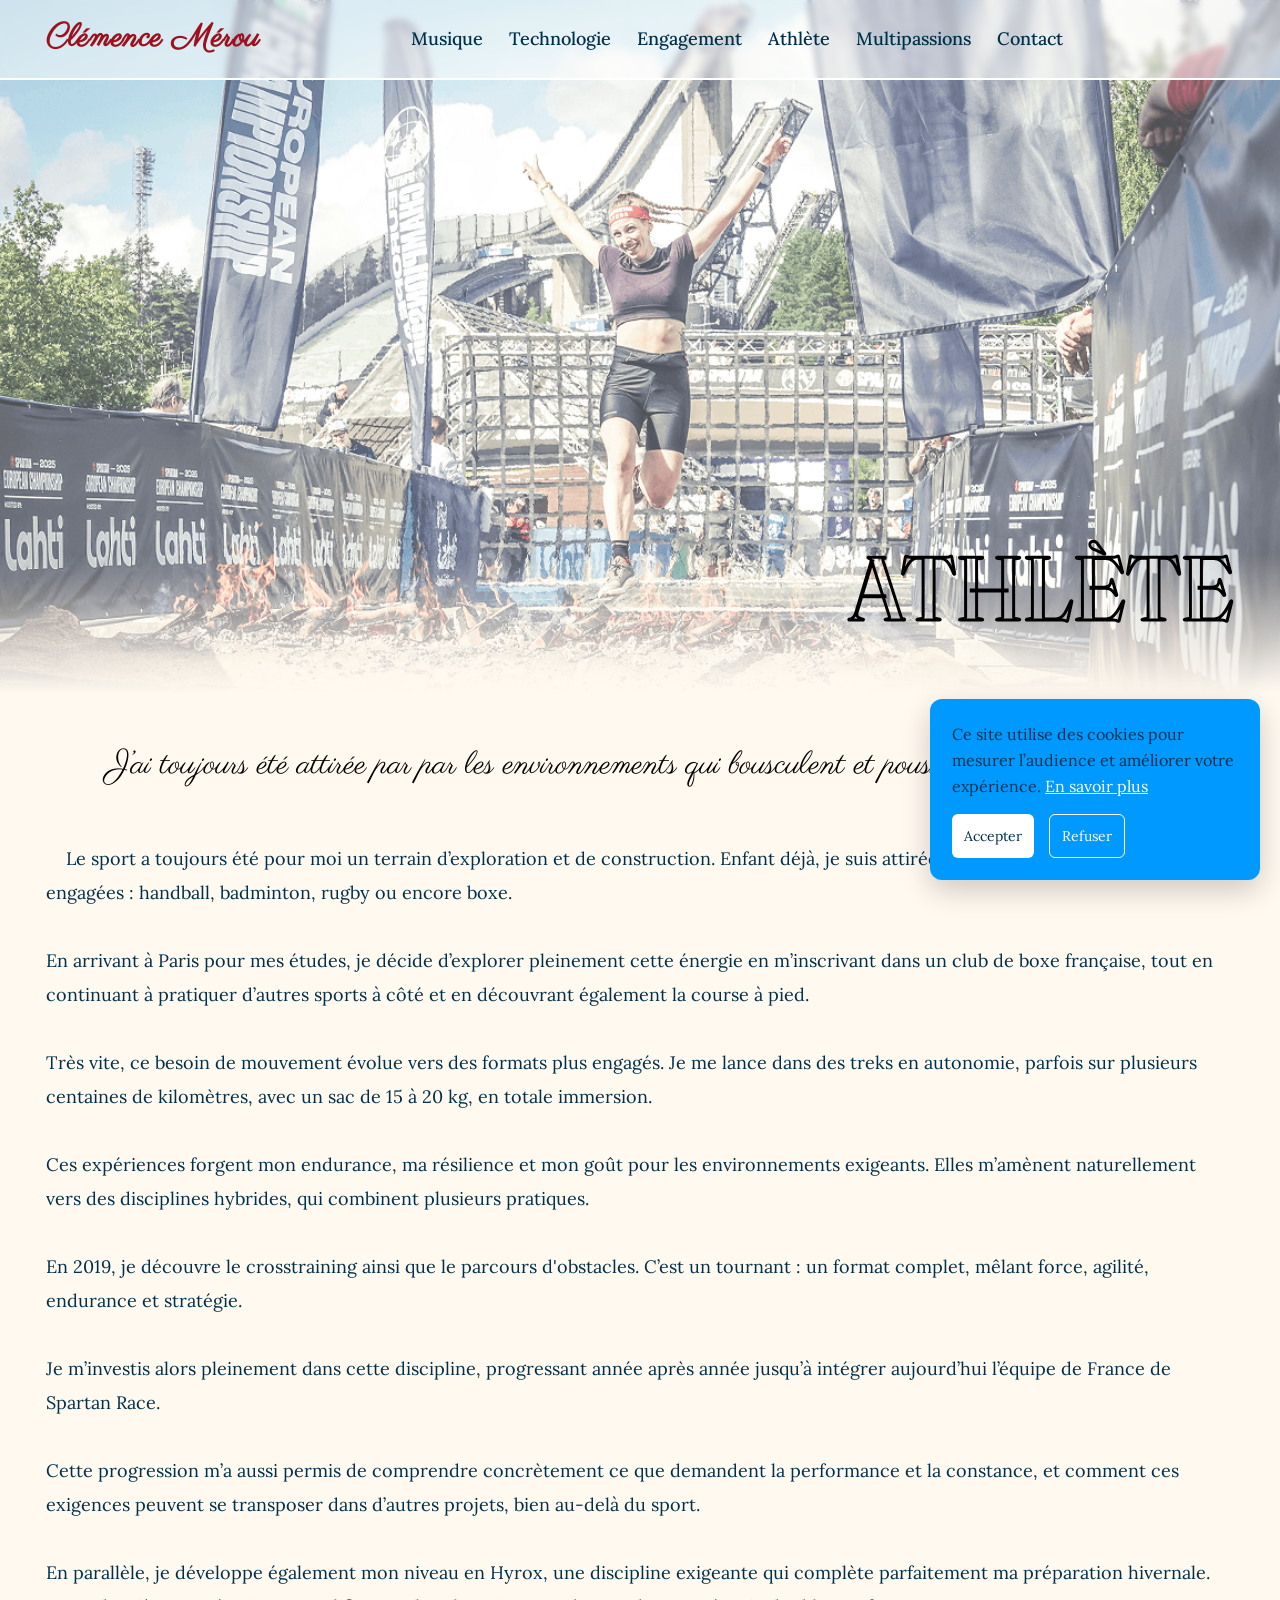
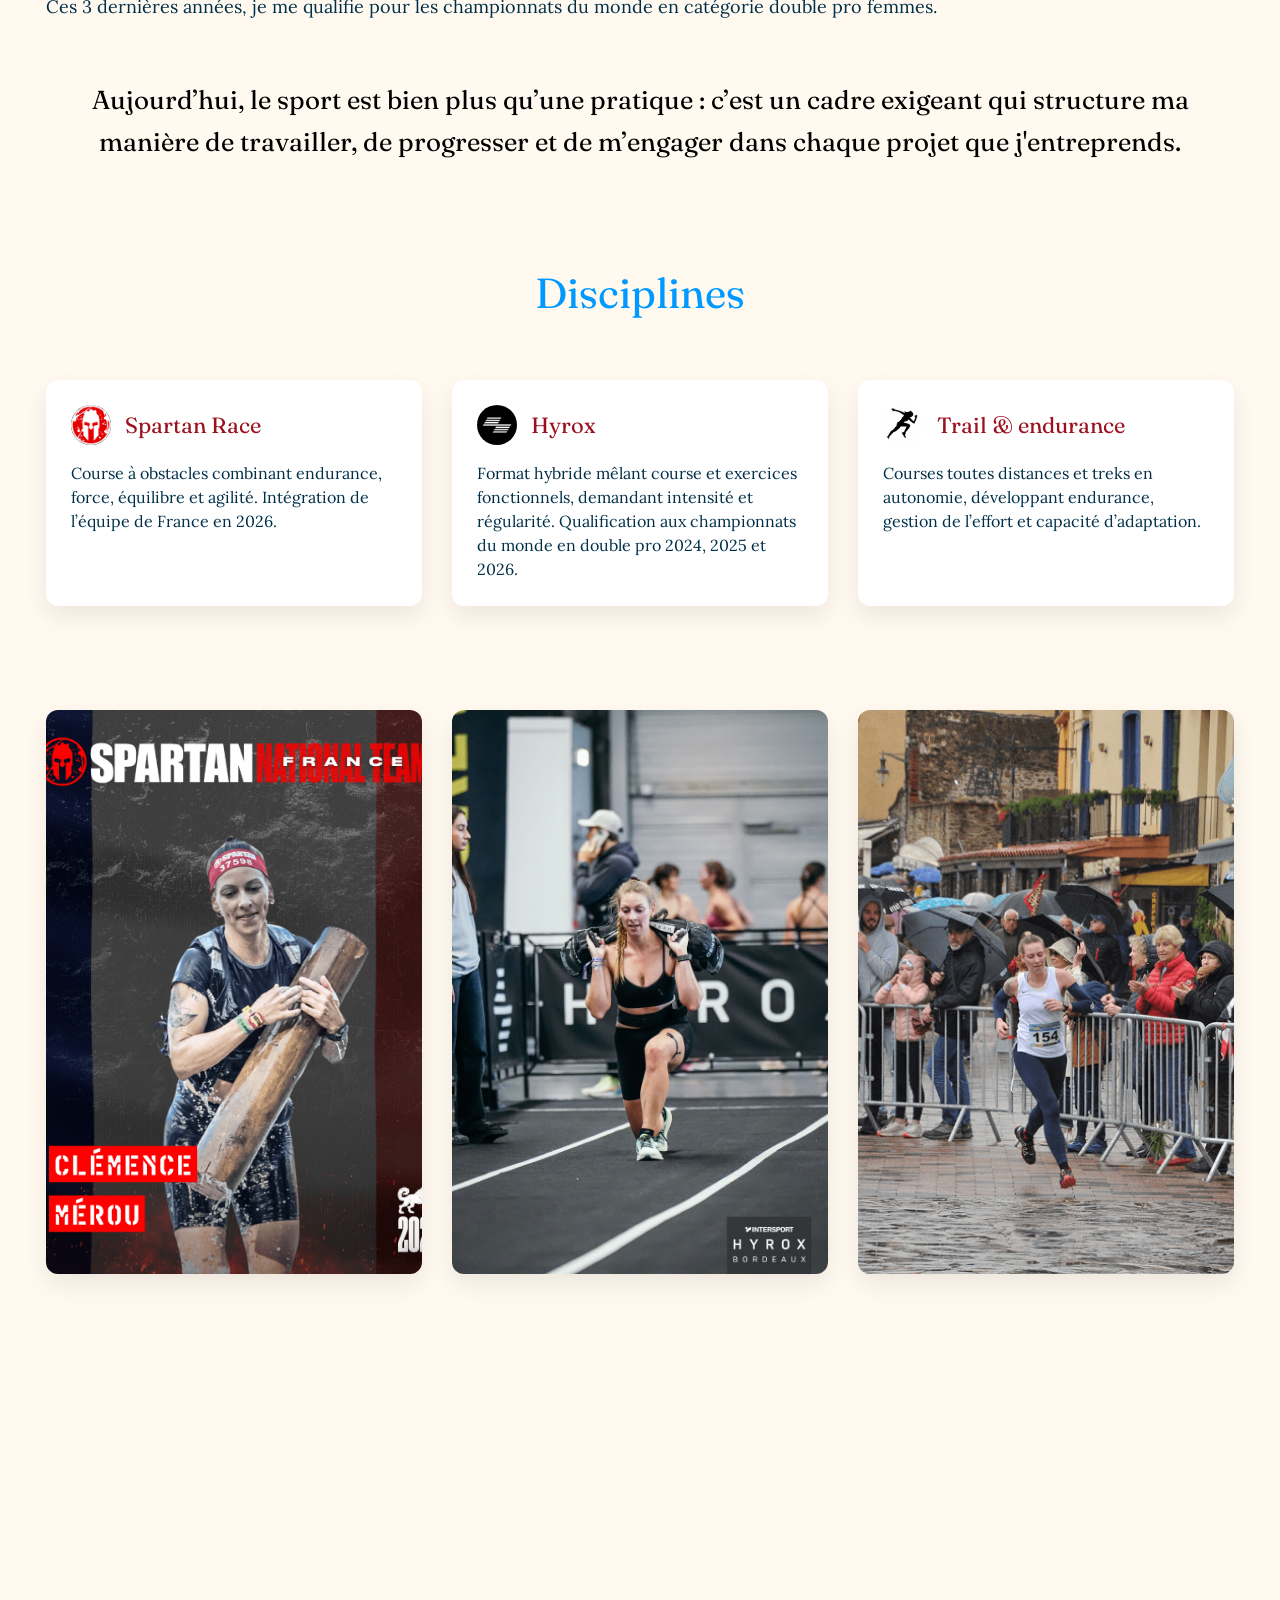
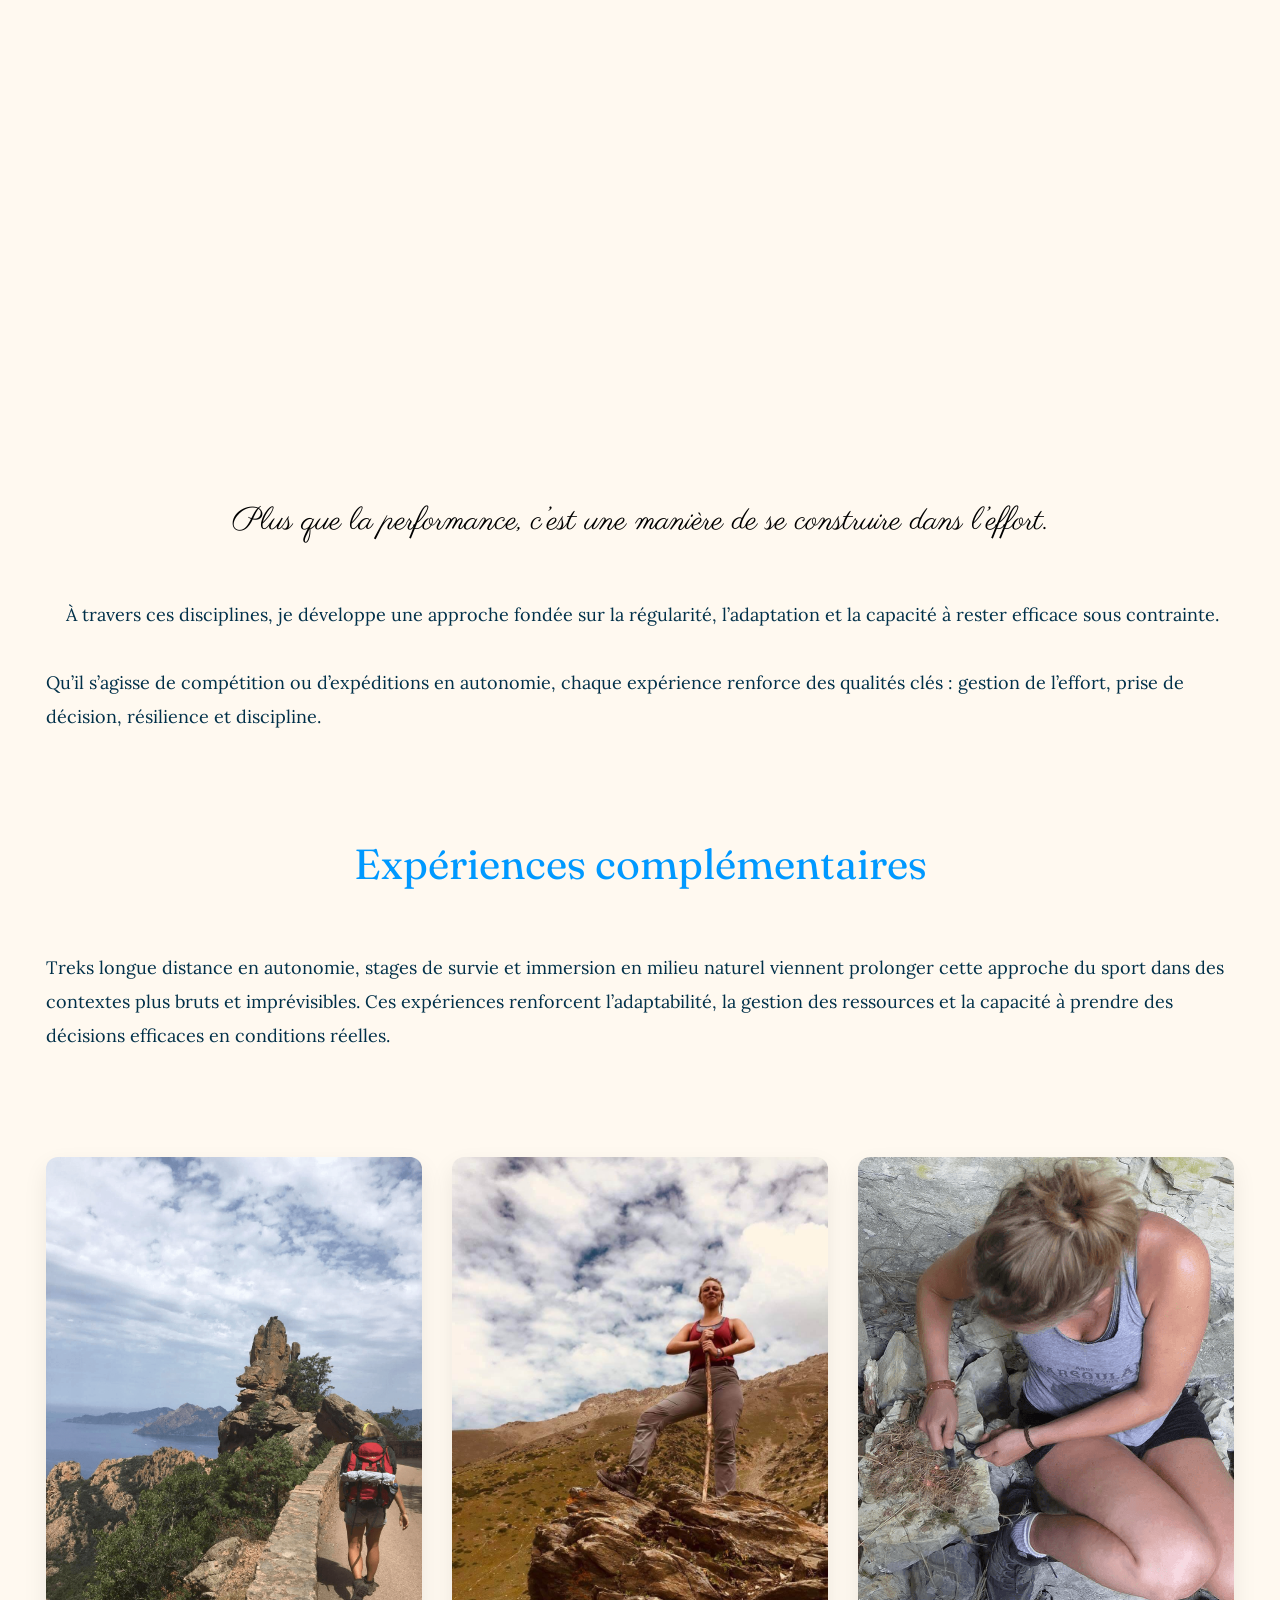
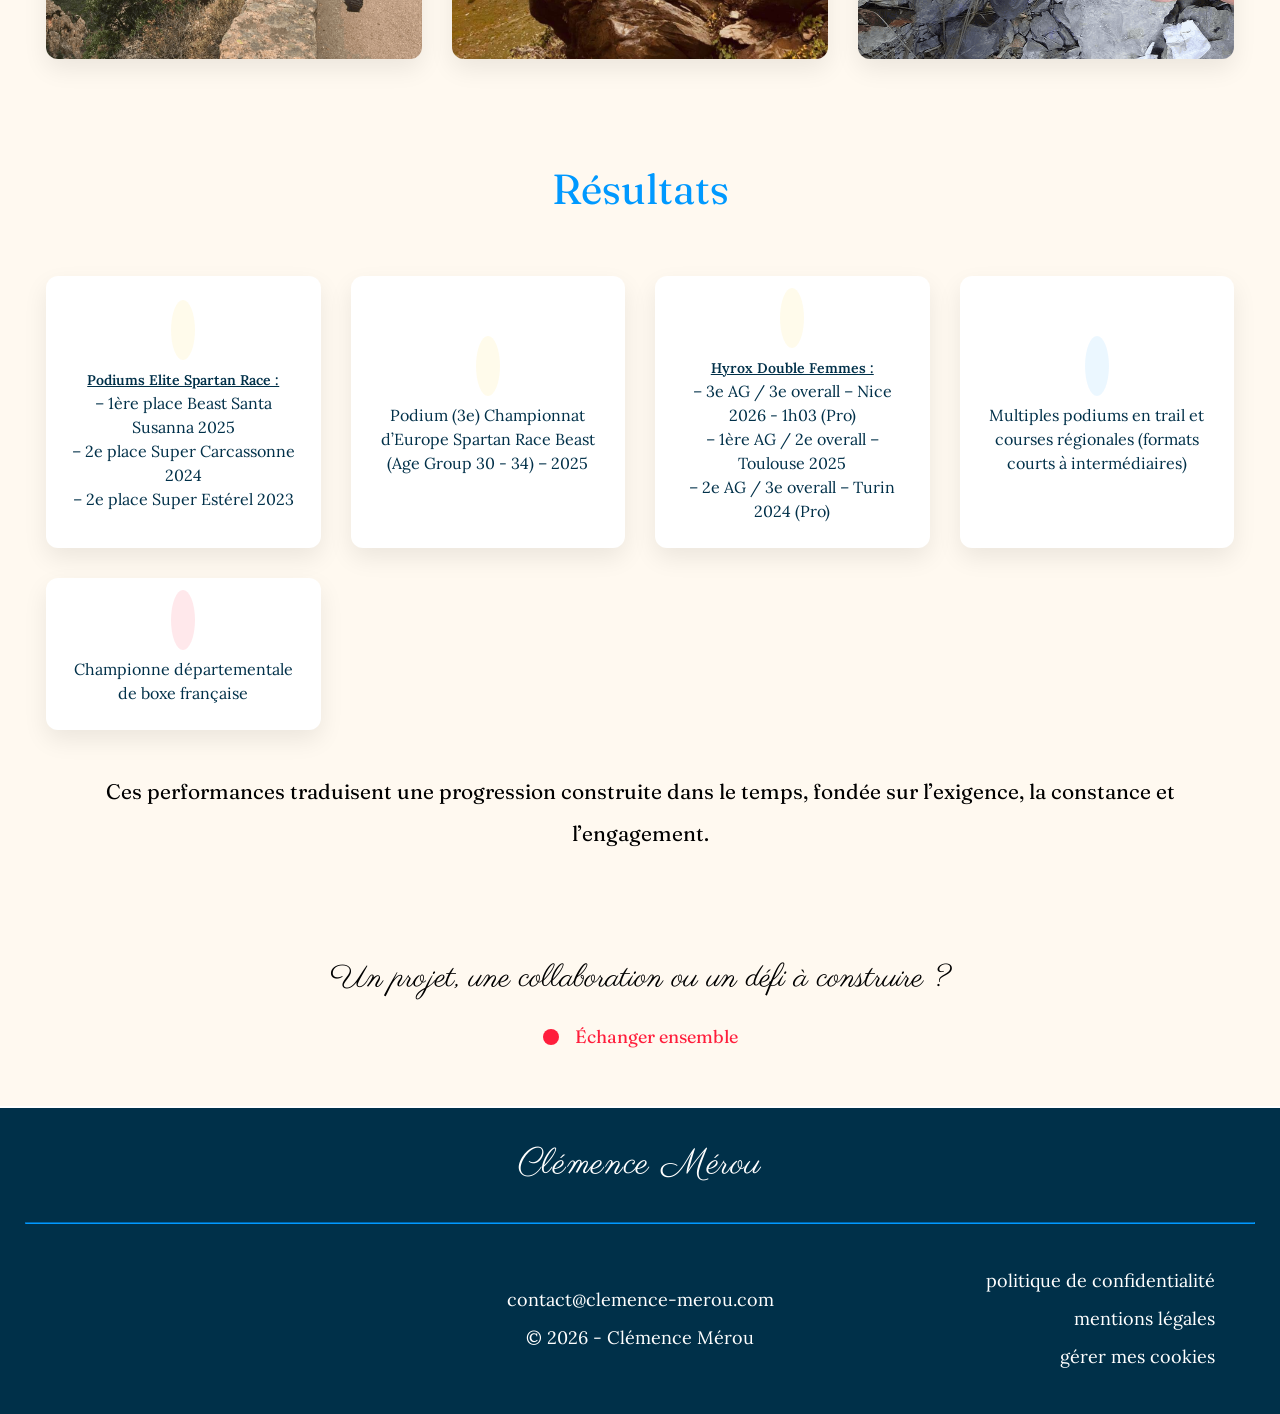
==== commit 29757144: "mail changé" ====
--- a/athlete.html
+++ b/athlete.html
@@ -6,7 +6,13 @@
 
     <title>Clémence Mérou</title>
 
-    <link rel="icon" href="img/favicon-clem.png" type="favicon">
+    <!-- Favicons -->
+    <link rel="icon" href="/favicon.ico" sizes="any">
+    <link rel="icon" type="image/svg+xml" href="/favicon.svg">
+    <link rel="icon" type="image/png" sizes="96x96" href="img/favicon-96x96.png">
+    <link rel="apple-touch-icon" href="/apple-touch-icon.png">
+    <link rel="manifest" href="/site.webmanifest">
+    <meta name="theme-color" content="#ffffff">
 
     <link rel="preconnect" href="https://fonts.googleapis.com">
     <link rel="preconnect" href="https://fonts.gstatic.com" crossorigin>
@@ -358,7 +364,7 @@
                 </div>
 
                 <div class="contact-and-copy">
-                    <div><a href="mailto:clemence.merou@gmail.com" target="_blank">clemence.merou@gmail.com</a></div>
+                    <div><a href="mailto:contact@clemence-merou.com" target="_blank">contact@clemence-merou.com</a></div>
 
                     <div>&copy; 2026 - Clémence Mérou</div>
                 </div>
--- a/style.css
+++ b/style.css
@@ -995,11 +995,6 @@
     text-decoration: underline;
 }
 
-/* Section partenaires */
-.section-partners .partners {
-    text-align: center;
-}
-
 /****** TECH ******/
 /* Prestations */
 .cards-prestations {
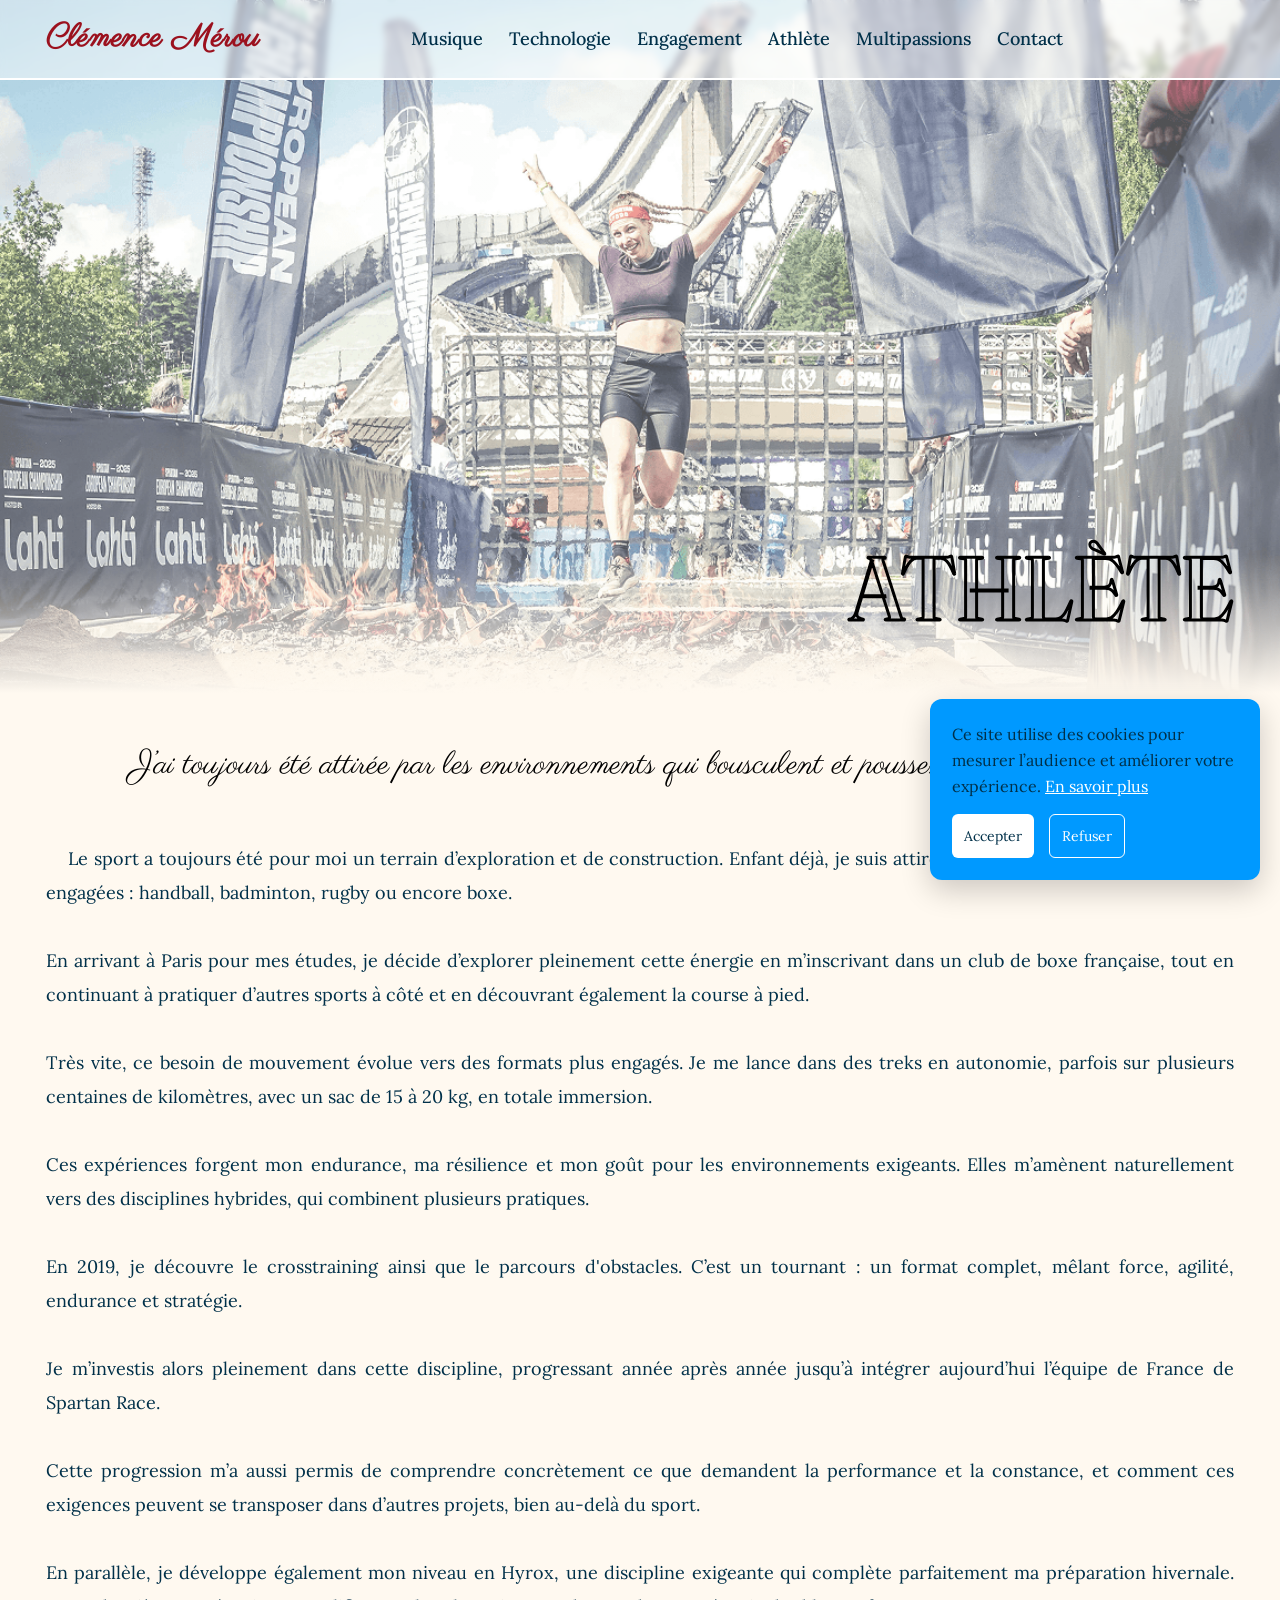
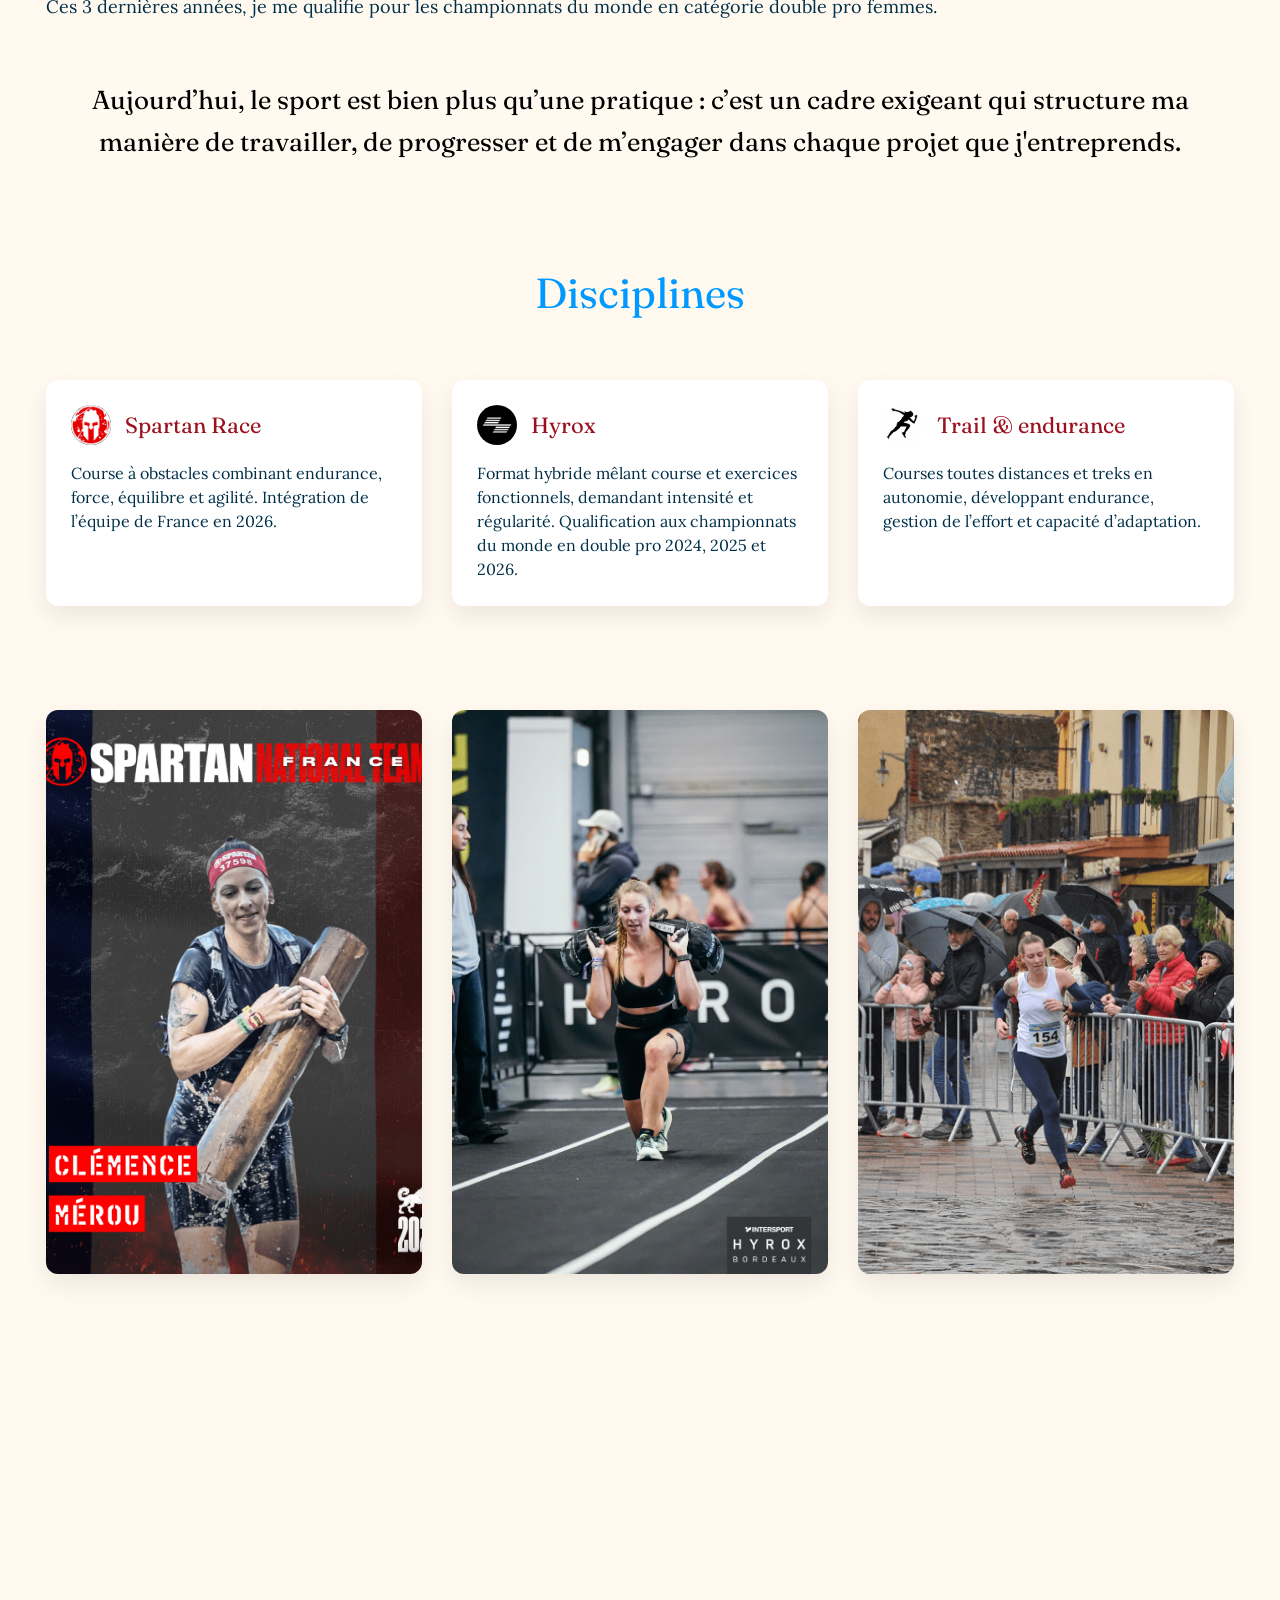
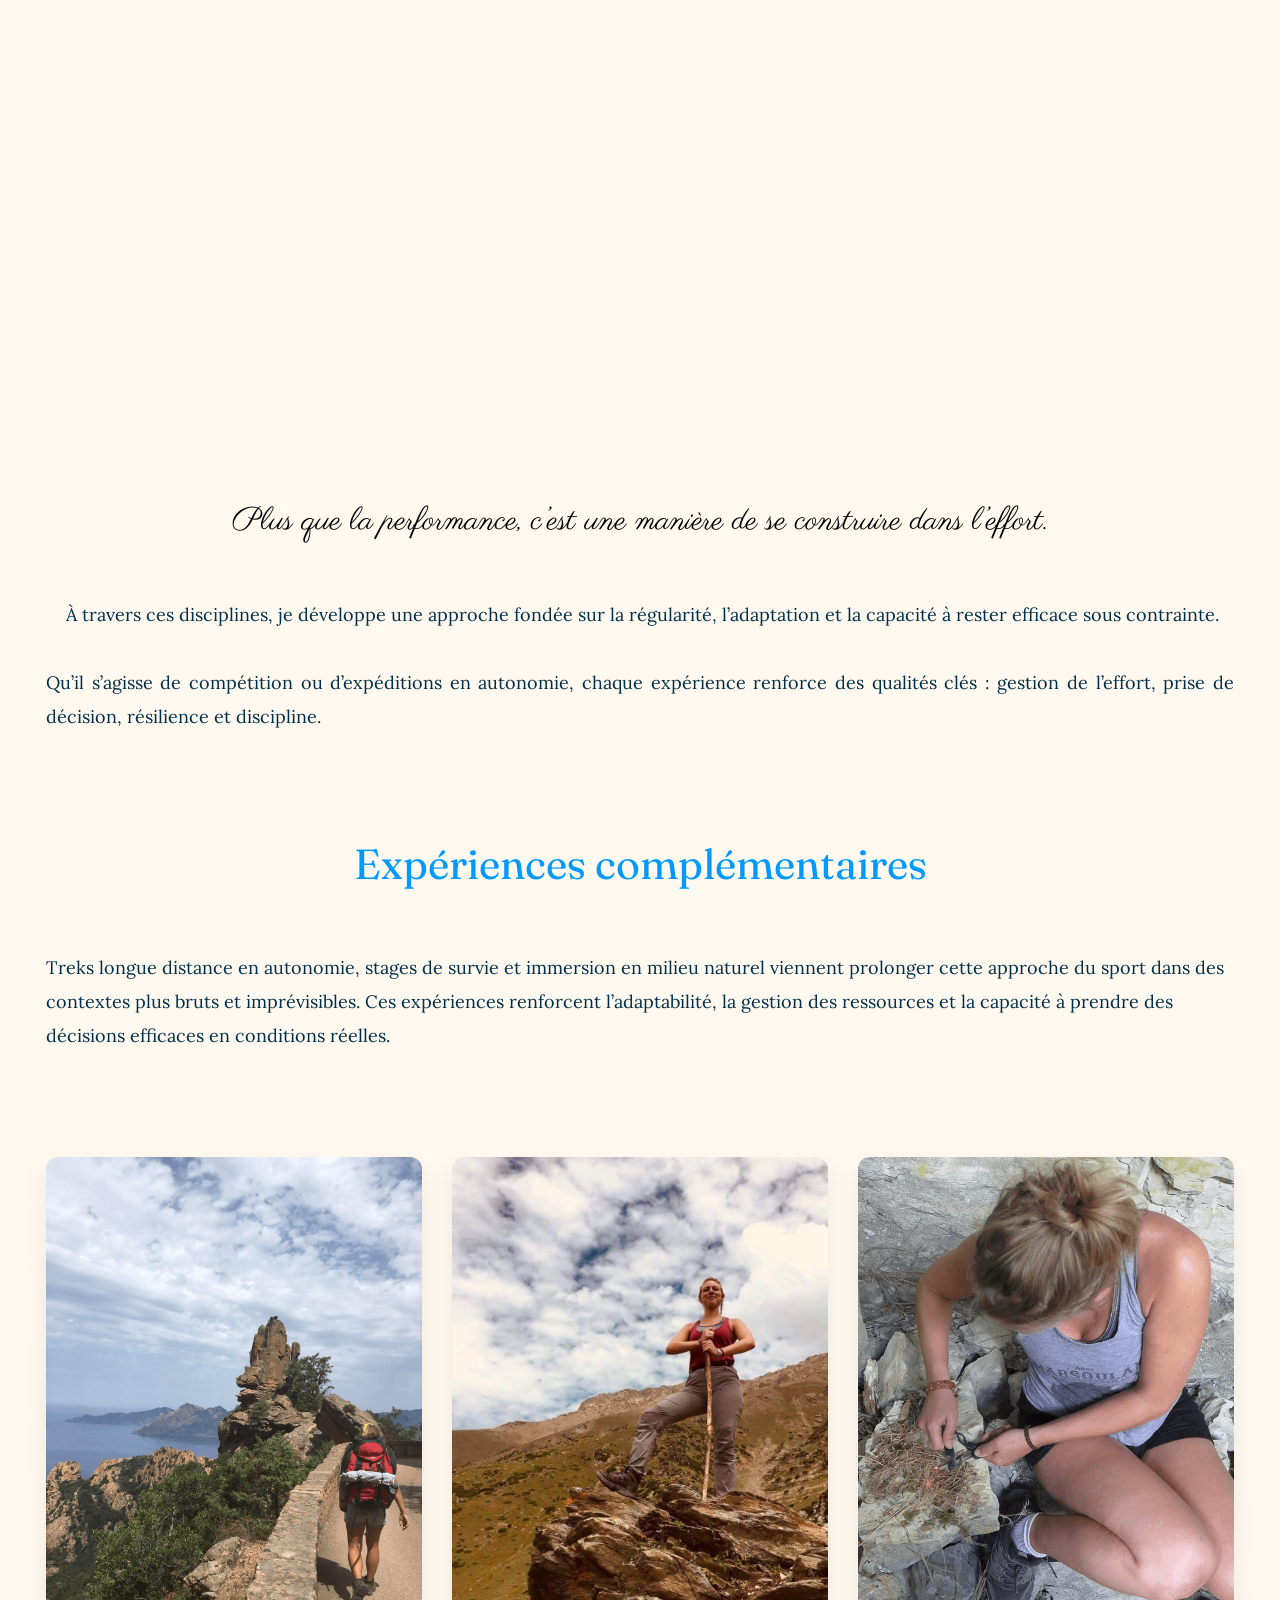
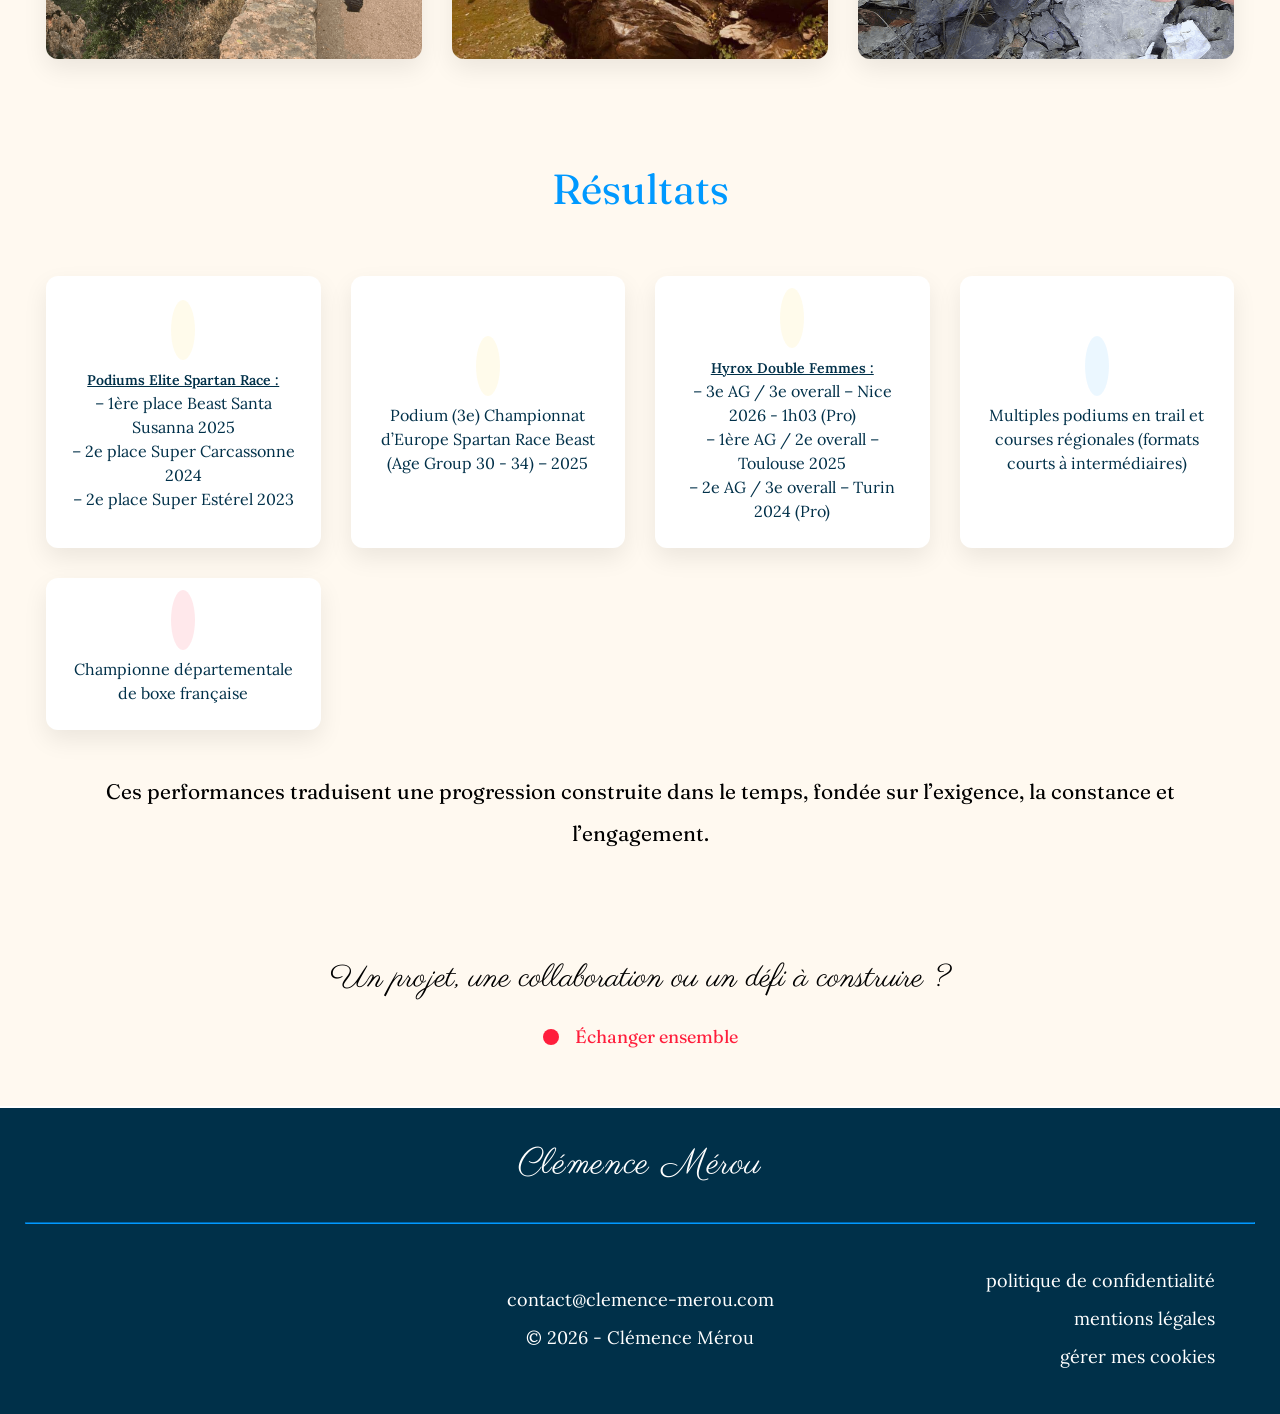
==== commit c692e4c6: "faute de frappe" ====
--- a/athlete.html
+++ b/athlete.html
@@ -100,7 +100,7 @@
             <div class="content-section">
 
                 <p class="citation-transition">
-                    J’ai toujours été attirée par par les environnements qui bousculent et poussent à aller plus loin.
+                    J’ai toujours été attirée par les environnements qui bousculent et poussent à aller plus loin.
                 </p>
 
                 <div class="paragraph-txt">
--- a/style.css
+++ b/style.css
@@ -19,12 +19,15 @@
 * {
     box-sizing: border-box;
     color: var(--color-text);
-    margin: 0px;
-    padding: 0px;
+    font-family: var(--font-text);
     font-size: 16px;
     font-weight: 400;
     line-height: 24px;
-    font-family: var(--font-text);
+    margin: 0px;
+    padding: 0px;
+}
+.paragraph-txt, .pres-txt, .txt-intro-section, .txt-multi-section, .paragraph-infos-mentions-and-co {
+    text-align: justify;
 }
 body {
     background-color: var(--color-bg-1);
@@ -1232,6 +1235,7 @@
 .section-banner-welcome {
     align-items: center;
     display: flex;
+    overflow: hidden;
     padding-bottom: 28px;
 }
 .slider-track {
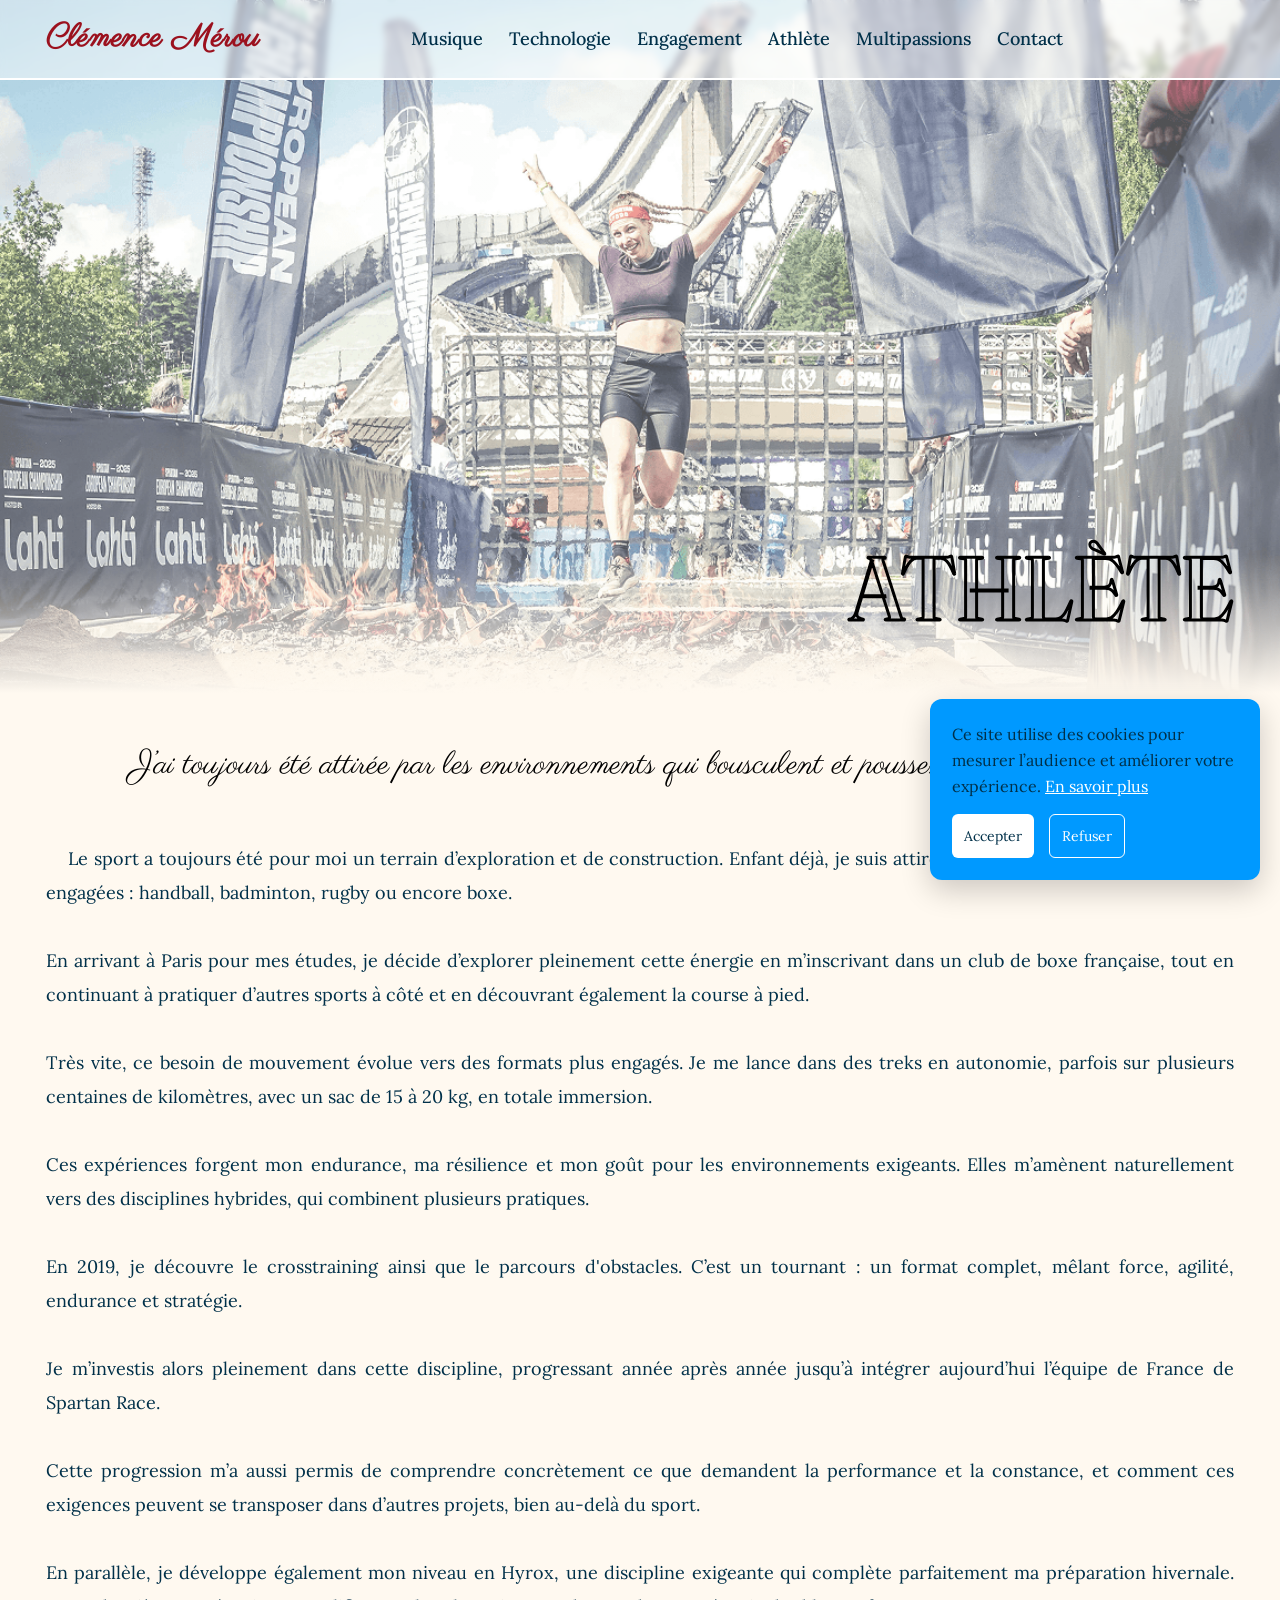
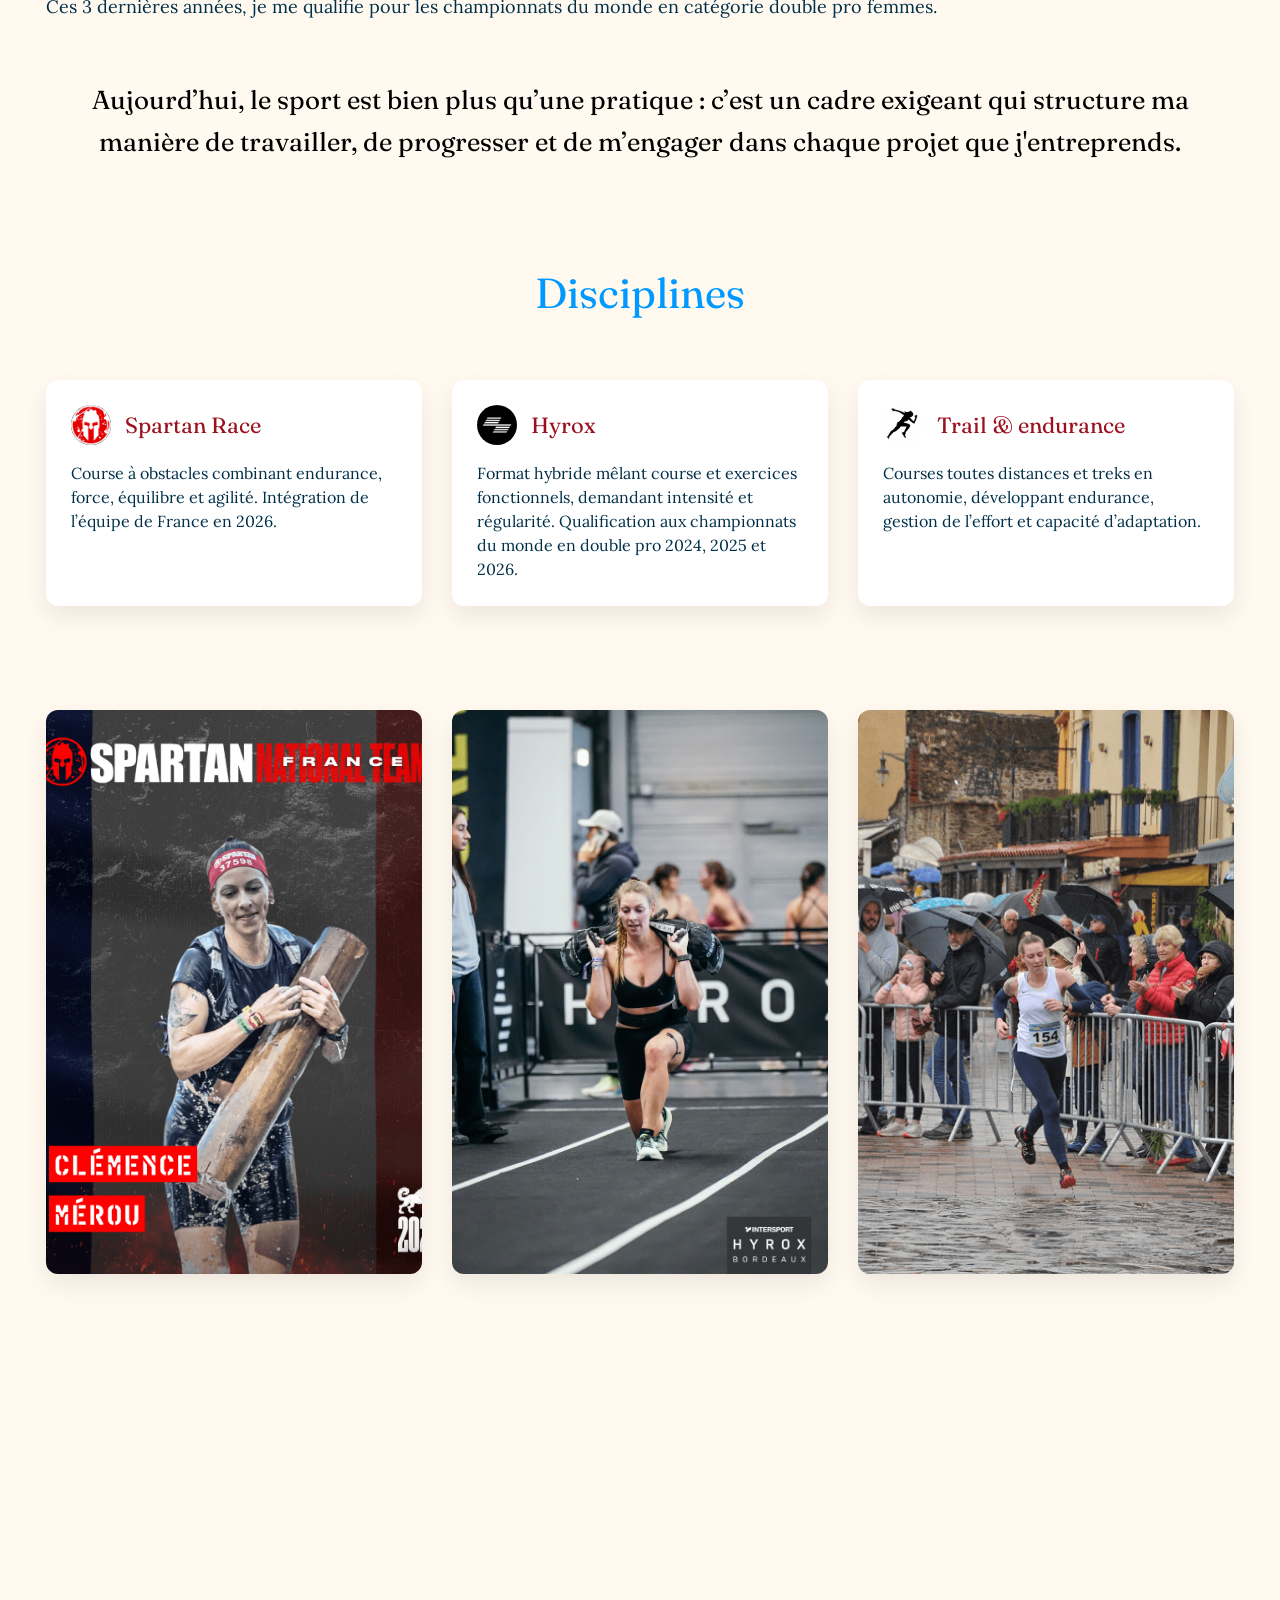
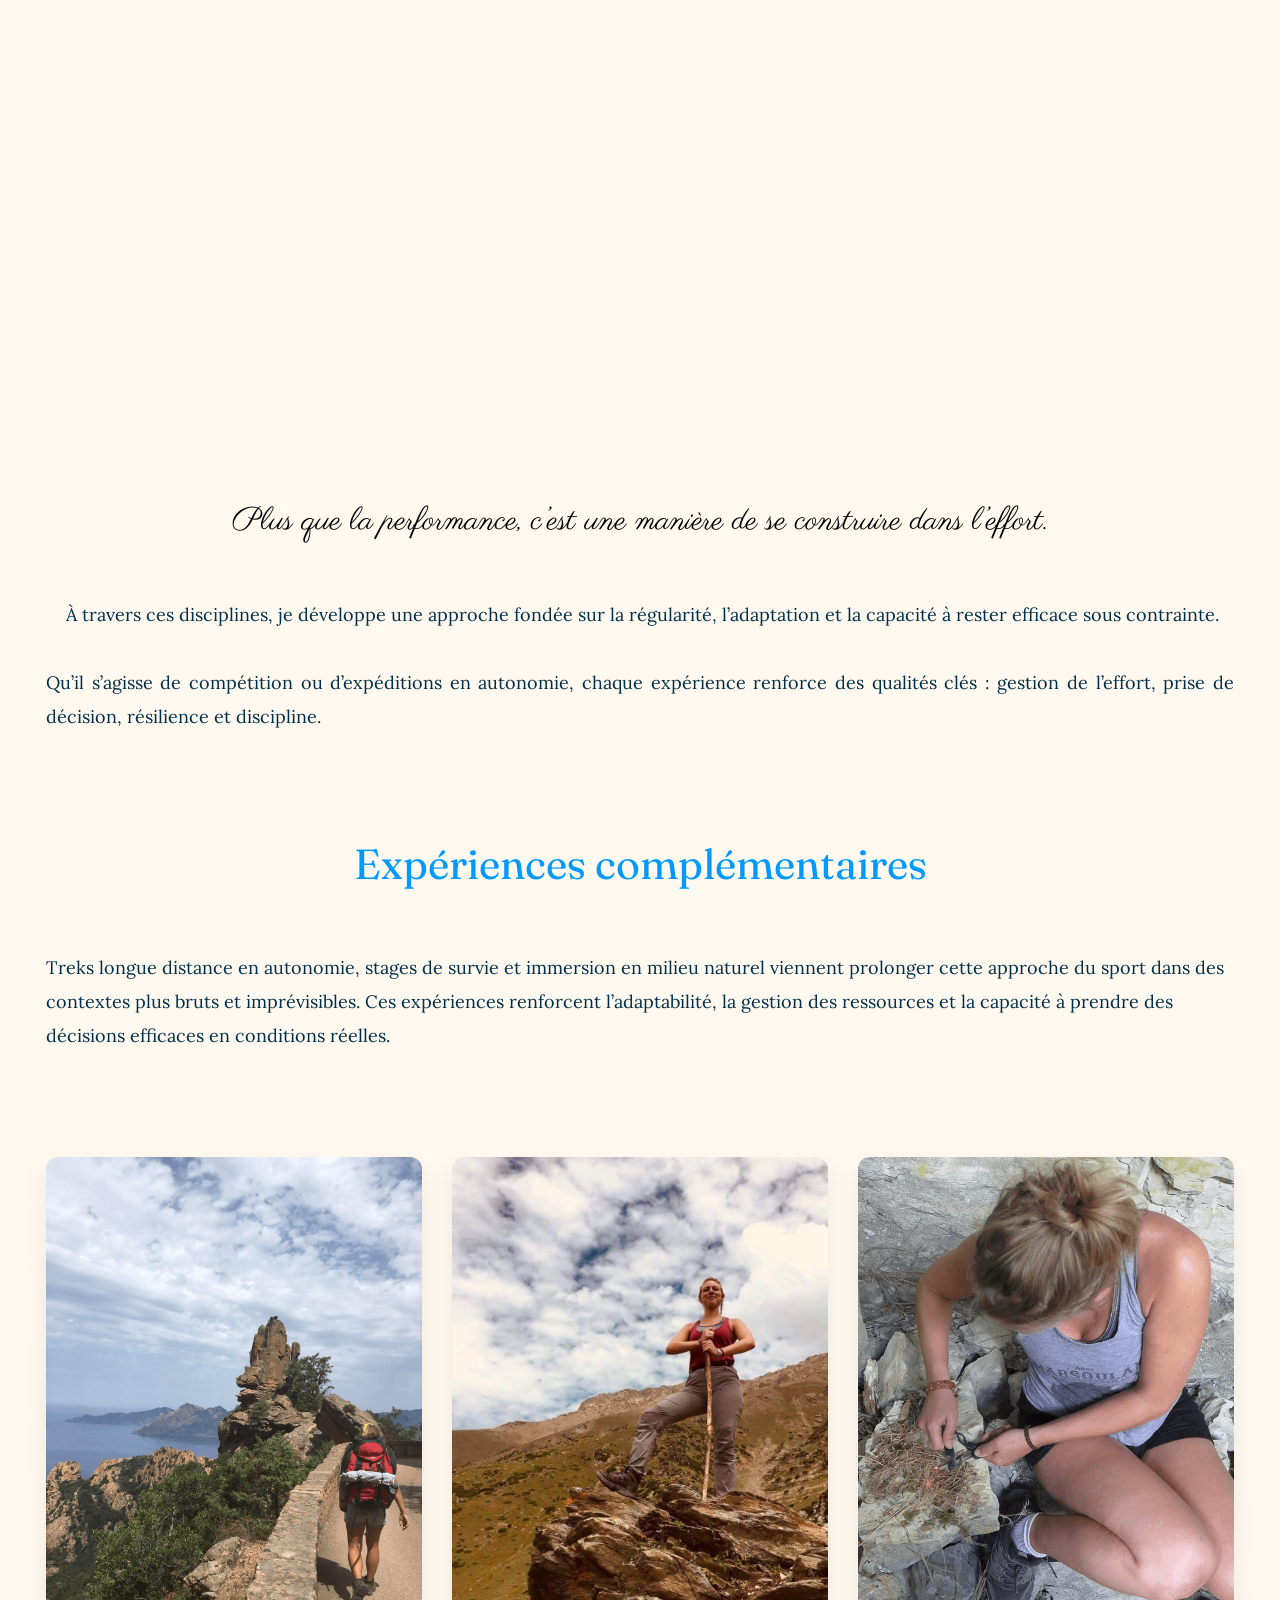
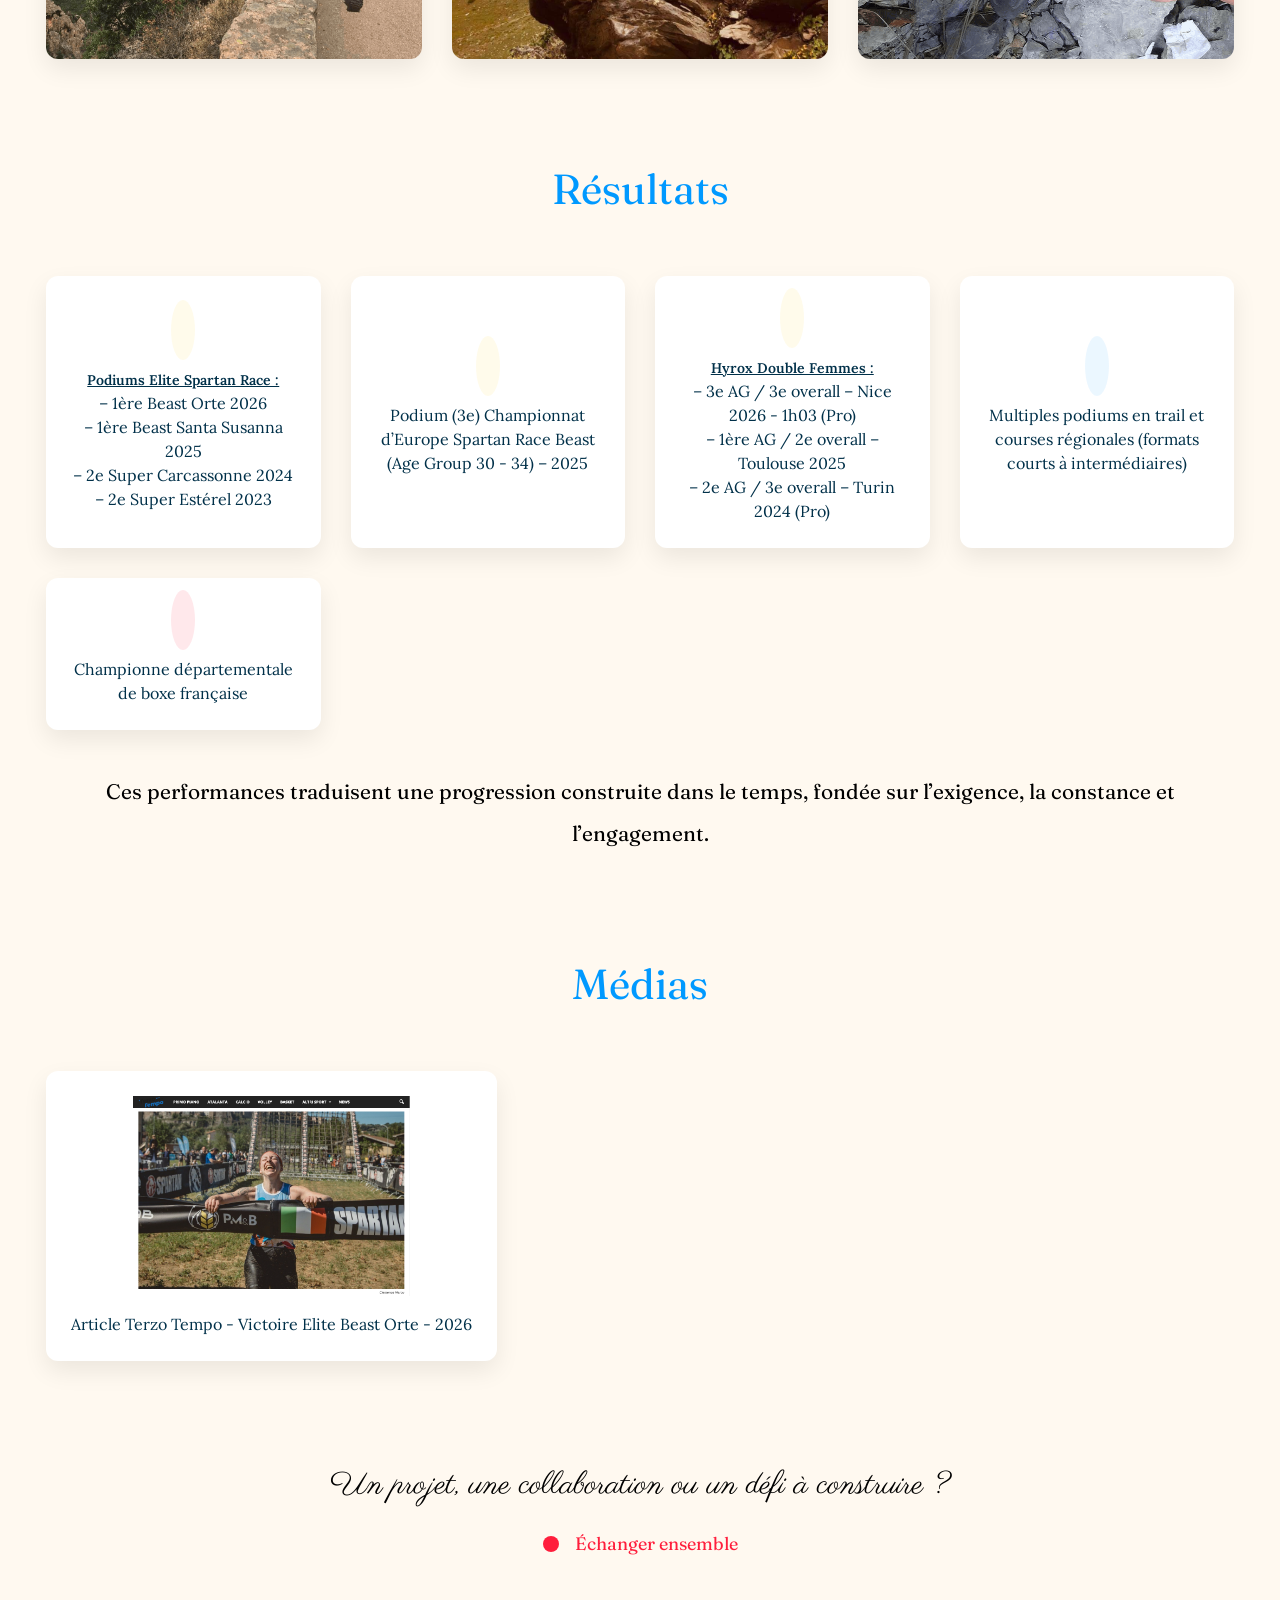
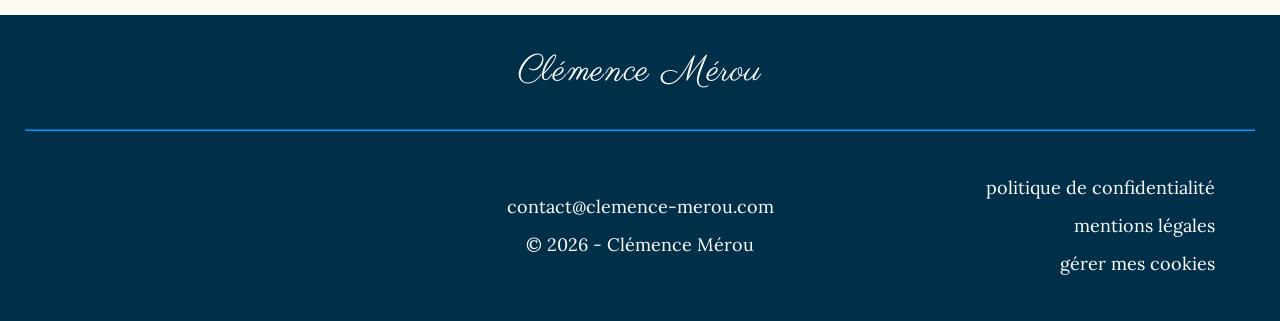
==== commit d6bc761a: "update canonical + article spartan orte" ====
--- a/athlete.html
+++ b/athlete.html
@@ -14,6 +14,7 @@
     <link rel="manifest" href="/site.webmanifest">
     <meta name="theme-color" content="#ffffff">
 
+    <link rel="canonical" href="https://clemence-merou.com/athlete">
     <link rel="preconnect" href="https://fonts.googleapis.com">
     <link rel="preconnect" href="https://fonts.gstatic.com" crossorigin>
     <link href="https://fonts.googleapis.com/css2?family=Fraunces:ital,opsz,wght@0,9..144,100..900;1,9..144,100..900&family=Lora:ital,wght@0,400..700;1,400..700&family=Parisienne&display=swap" rel="stylesheet">
@@ -272,9 +273,10 @@
                         </div>
                         <p>
                             <strong>Podiums Elite Spartan Race :<br></strong>
-                            – 1ère place Beast Santa Susanna 2025<br>
-                            – 2e place Super Carcassonne 2024<br>
-                            – 2e place Super Estérel 2023
+                            – 1ère Beast Orte 2026<br>
+                            – 1ère Beast Santa Susanna 2025<br>
+                            – 2e Super Carcassonne 2024<br>
+                            – 2e Super Estérel 2023
                         </p>
                     </div>
 
@@ -321,6 +323,26 @@
                 <p class="citation-transition citation-transition-3">
                     Ces performances traduisent une progression construite dans le temps, fondée sur l’exigence, la constance et l’engagement.
                 </p>
+
+            </div>
+        </section>
+
+        <!-- Médias -->
+        <section class="section section-distinctions section-medias">
+            <div class="content-section">
+
+                <div class="title-contain">
+                    <h2>Médias</h2>
+                </div>
+
+                <div class="distinctions-grid">
+                    <a href="https://terzotemposportmagazine.it/primo-piano/spartan-italy-inaugura-la-stagione-nazionale-con-un-weekend-da-record/" class="card-presta card-presta-click" target="_blank" rel="noopener noreferrer">
+                        <img src="img/article-terzo-tempo.png" alt="article">
+                        <p>
+                            Article Terzo Tempo - Victoire Elite Beast Orte - 2026
+                        </p>
+                    </a>
+                </div>
 
             </div>
         </section>
--- a/style.css
+++ b/style.css
@@ -26,7 +26,7 @@
     margin: 0px;
     padding: 0px;
 }
-.paragraph-txt, .pres-txt, .txt-intro-section, .txt-multi-section, .paragraph-infos-mentions-and-co {
+.paragraph-txt, .pres-txt, .intro-txt, .txt-intro-section, .txt-multi-section, .paragraph-infos-mentions-and-co {
     text-align: justify;
 }
 body {
@@ -1166,6 +1166,15 @@
     width: 100%;
 }
 
+/* Médias */
+.section-distinctions.section-medias .distinctions-grid .card-presta {
+    max-width: fit-content;
+}
+.section-distinctions.section-medias .distinctions-grid img {
+    max-height: 200px;
+    object-fit: contain;
+}
+
 /****** MULTIPASSIONS ******/
 /* Visuels */
 .grid-multi {
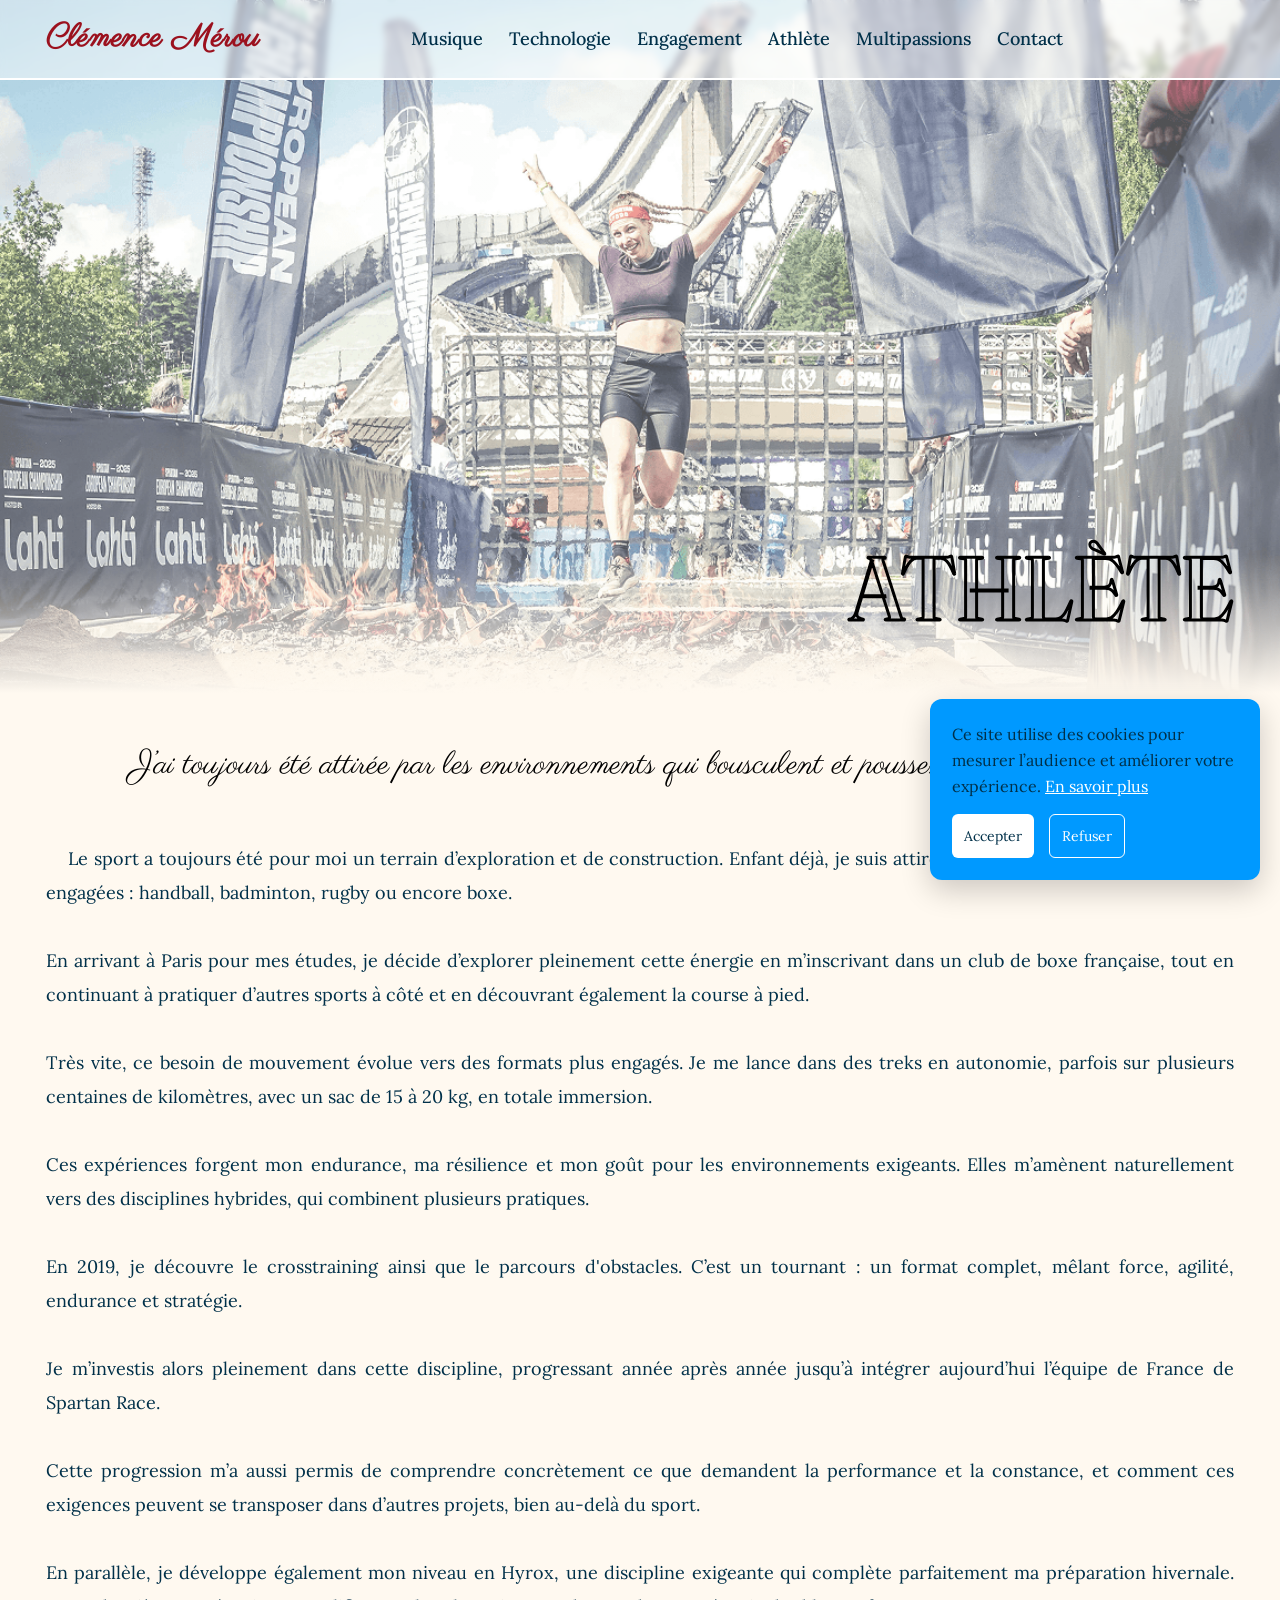
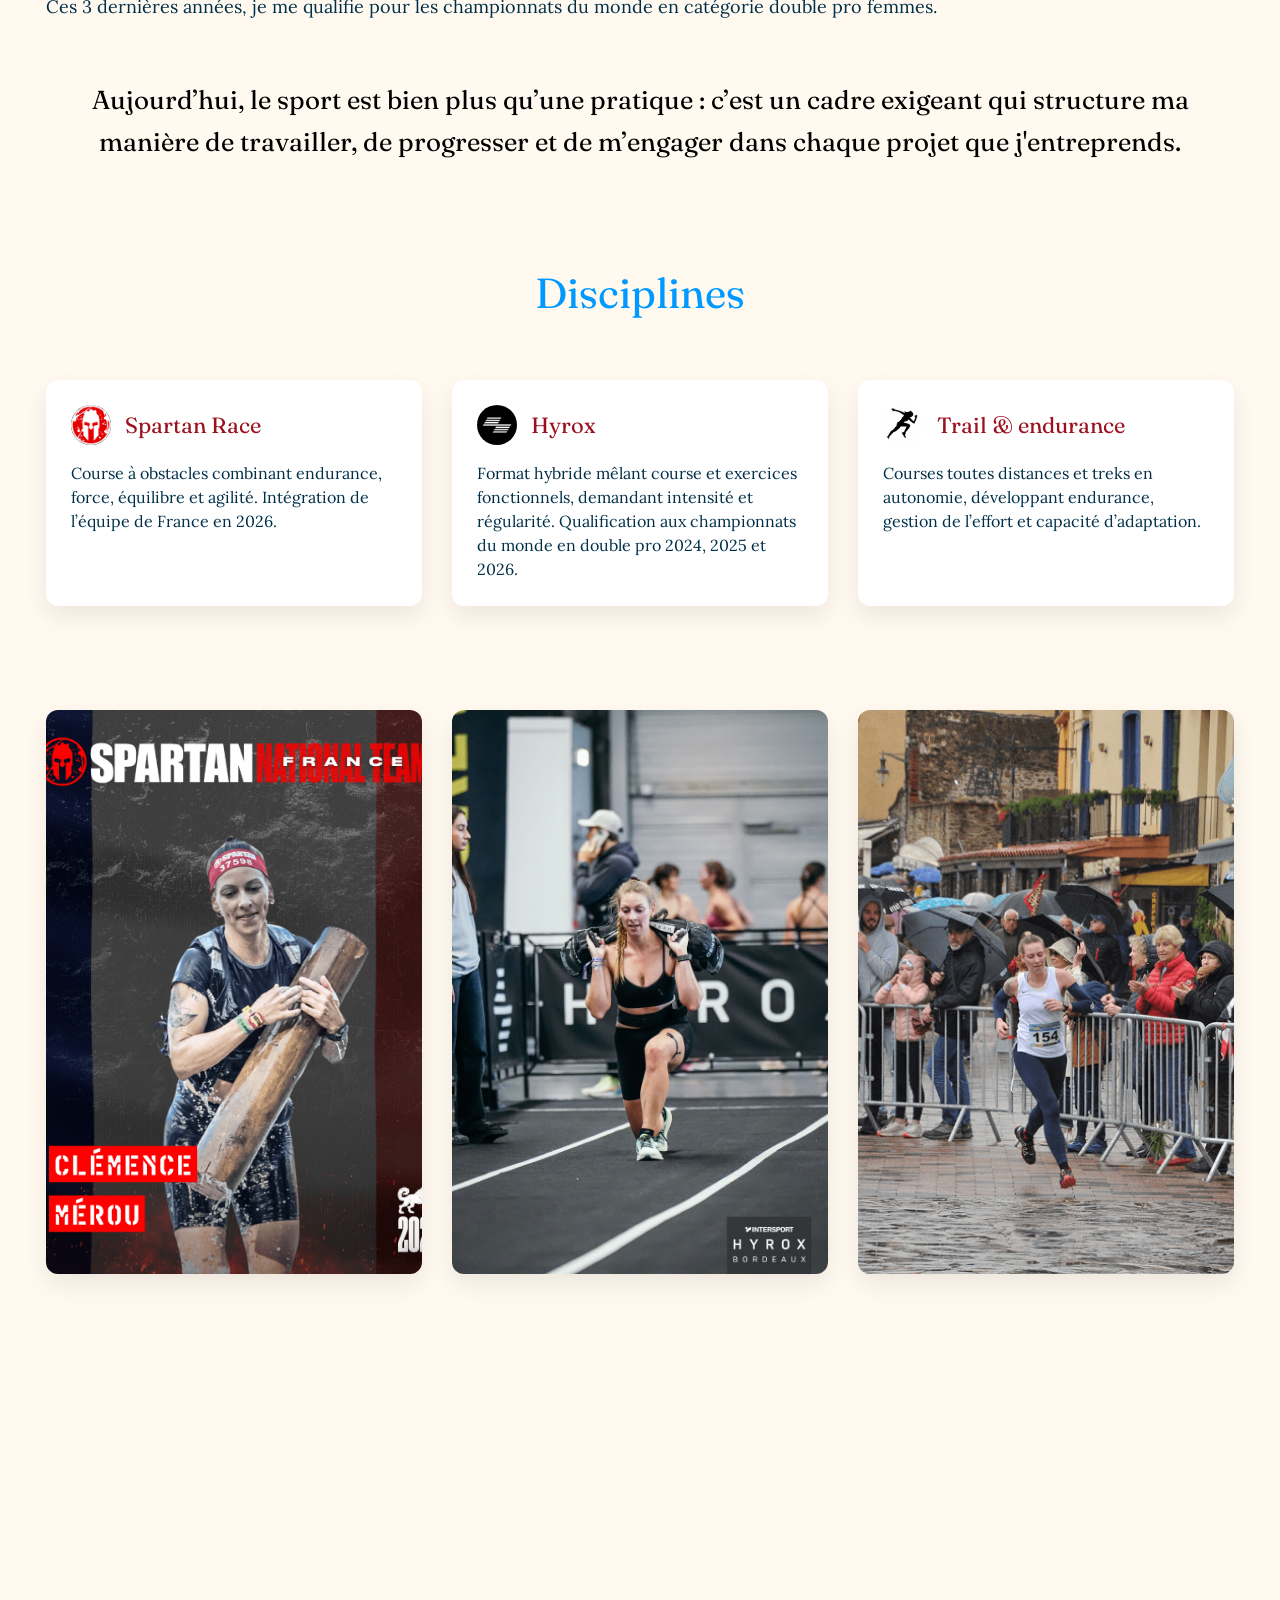
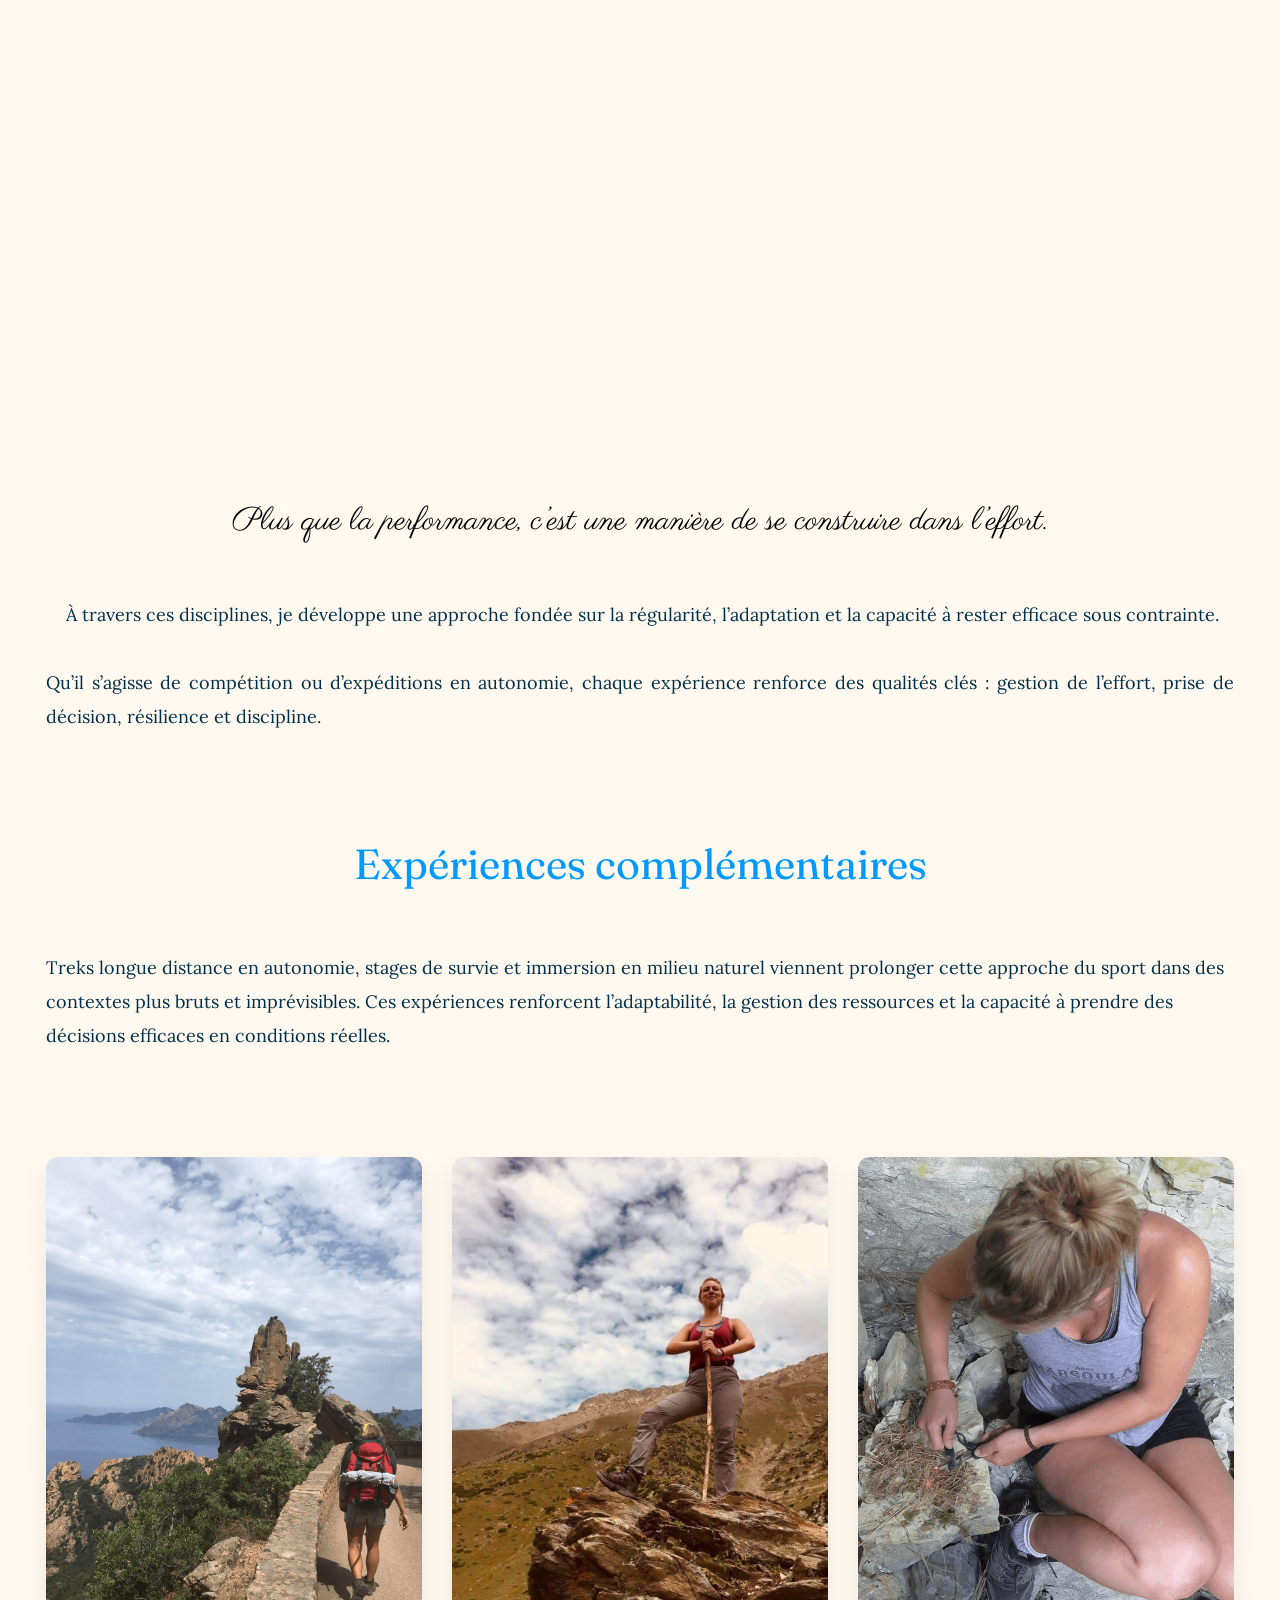
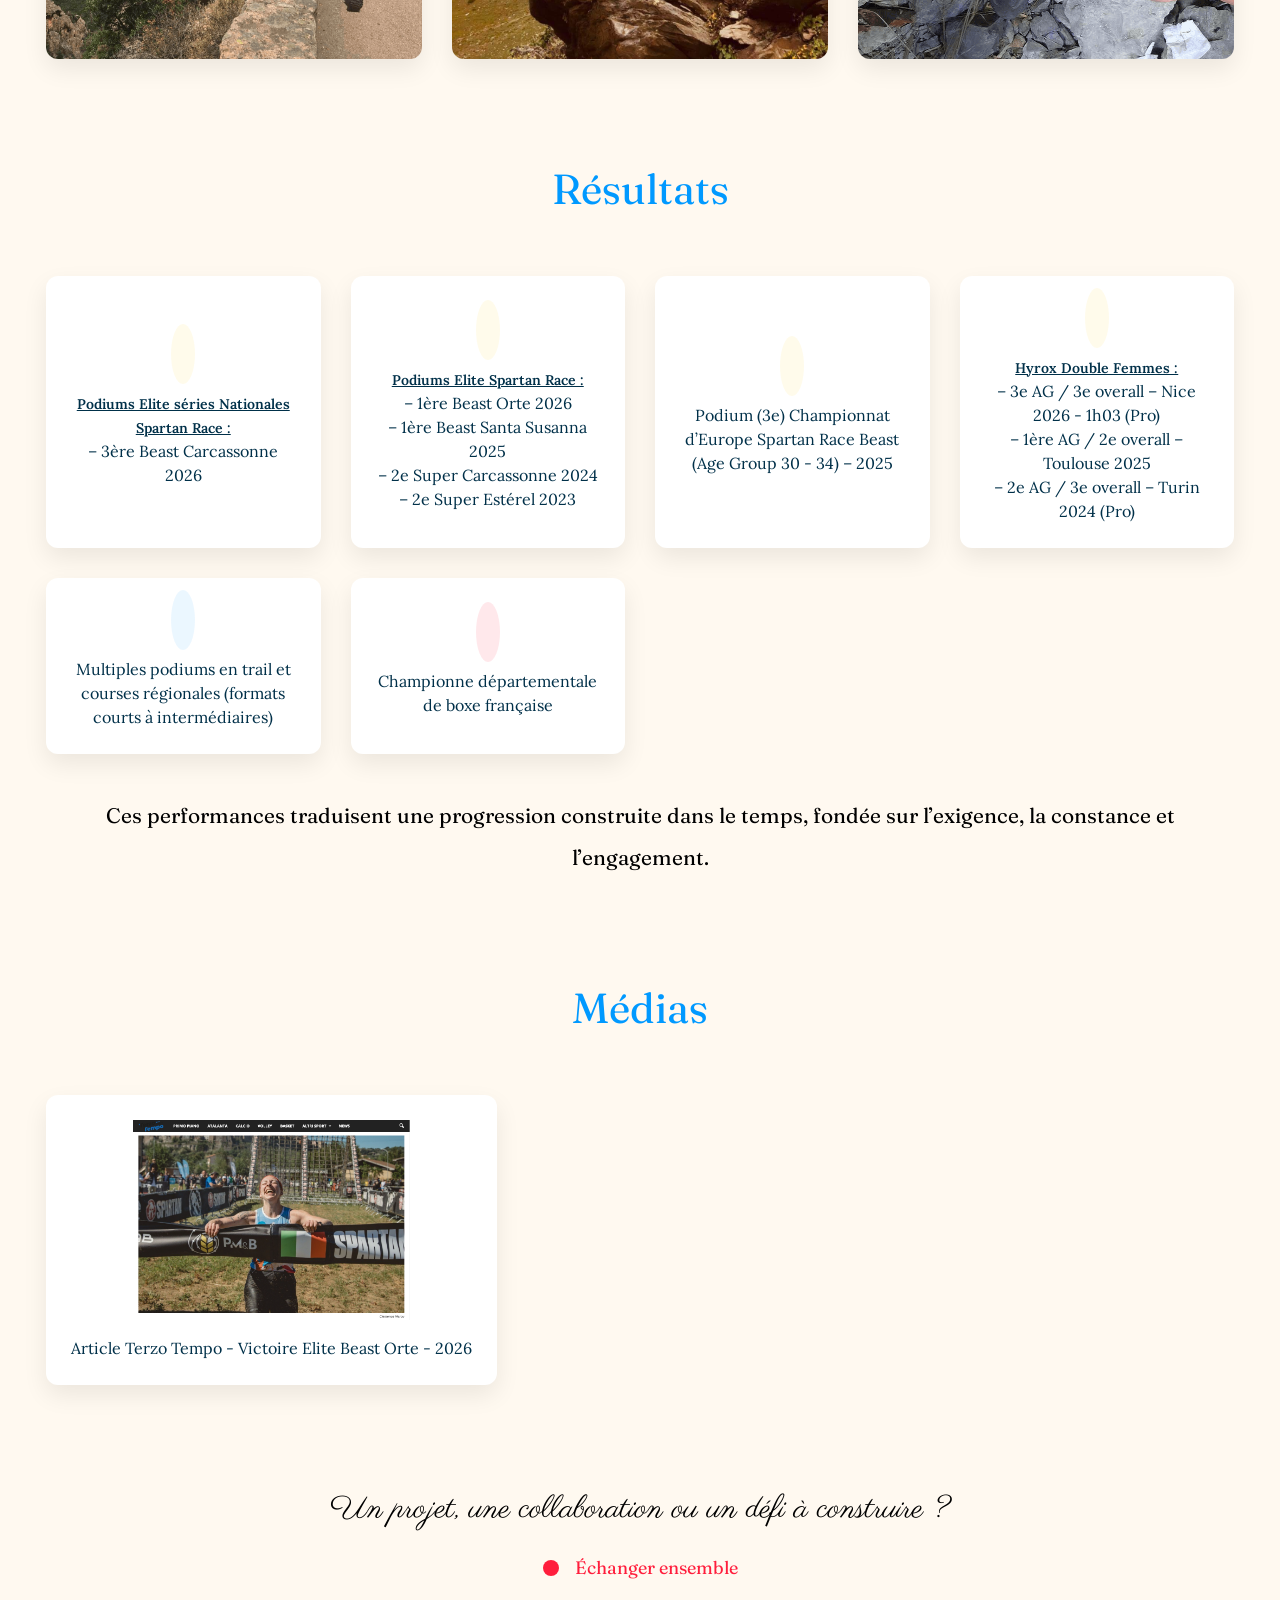
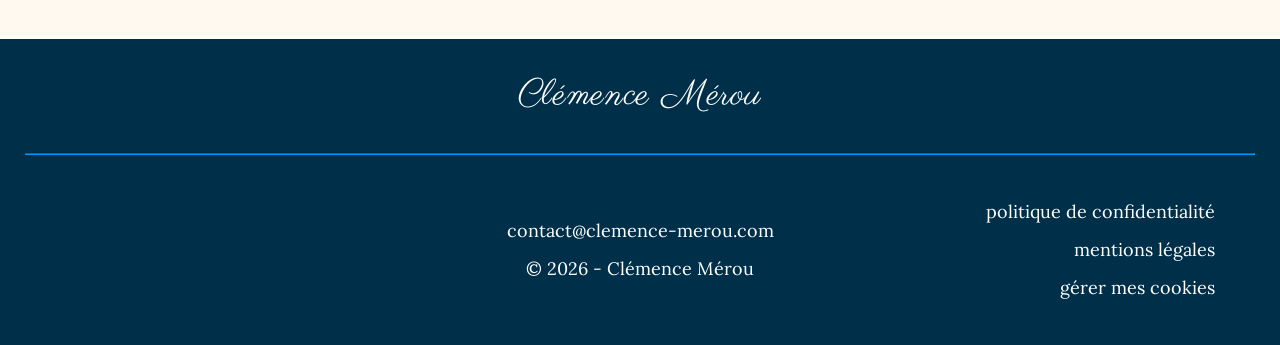
==== commit 1f7391c0: "icon and new paraph" ====
--- a/athlete.html
+++ b/athlete.html
@@ -14,7 +14,7 @@
     <link rel="manifest" href="/site.webmanifest">
     <meta name="theme-color" content="#ffffff">
 
-    <link rel="canonical" href="https://clemence-merou.com/athlete">
+    <link rel="canonical" href="https://clemence-merou.com/athlete.html">
     <link rel="preconnect" href="https://fonts.googleapis.com">
     <link rel="preconnect" href="https://fonts.gstatic.com" crossorigin>
     <link href="https://fonts.googleapis.com/css2?family=Fraunces:ital,opsz,wght@0,9..144,100..900;1,9..144,100..900&family=Lora:ital,wght@0,400..700;1,400..700&family=Parisienne&display=swap" rel="stylesheet">
@@ -267,6 +267,16 @@
                 </div>
 
                 <div class="distinctions-grid">
+                    <div class="card-presta">
+                        <div class="distinction-icon">
+                            <i class="las la-award"></i>
+                        </div>
+                        <p>
+                            <strong>Podiums Elite séries Nationales Spartan Race :<br></strong>
+                            – 3ère Beast Carcassonne 2026
+                        </p>
+                    </div>
+
                     <div class="card-presta">
                         <div class="distinction-icon">
                             <i class="las la-trophy"></i>
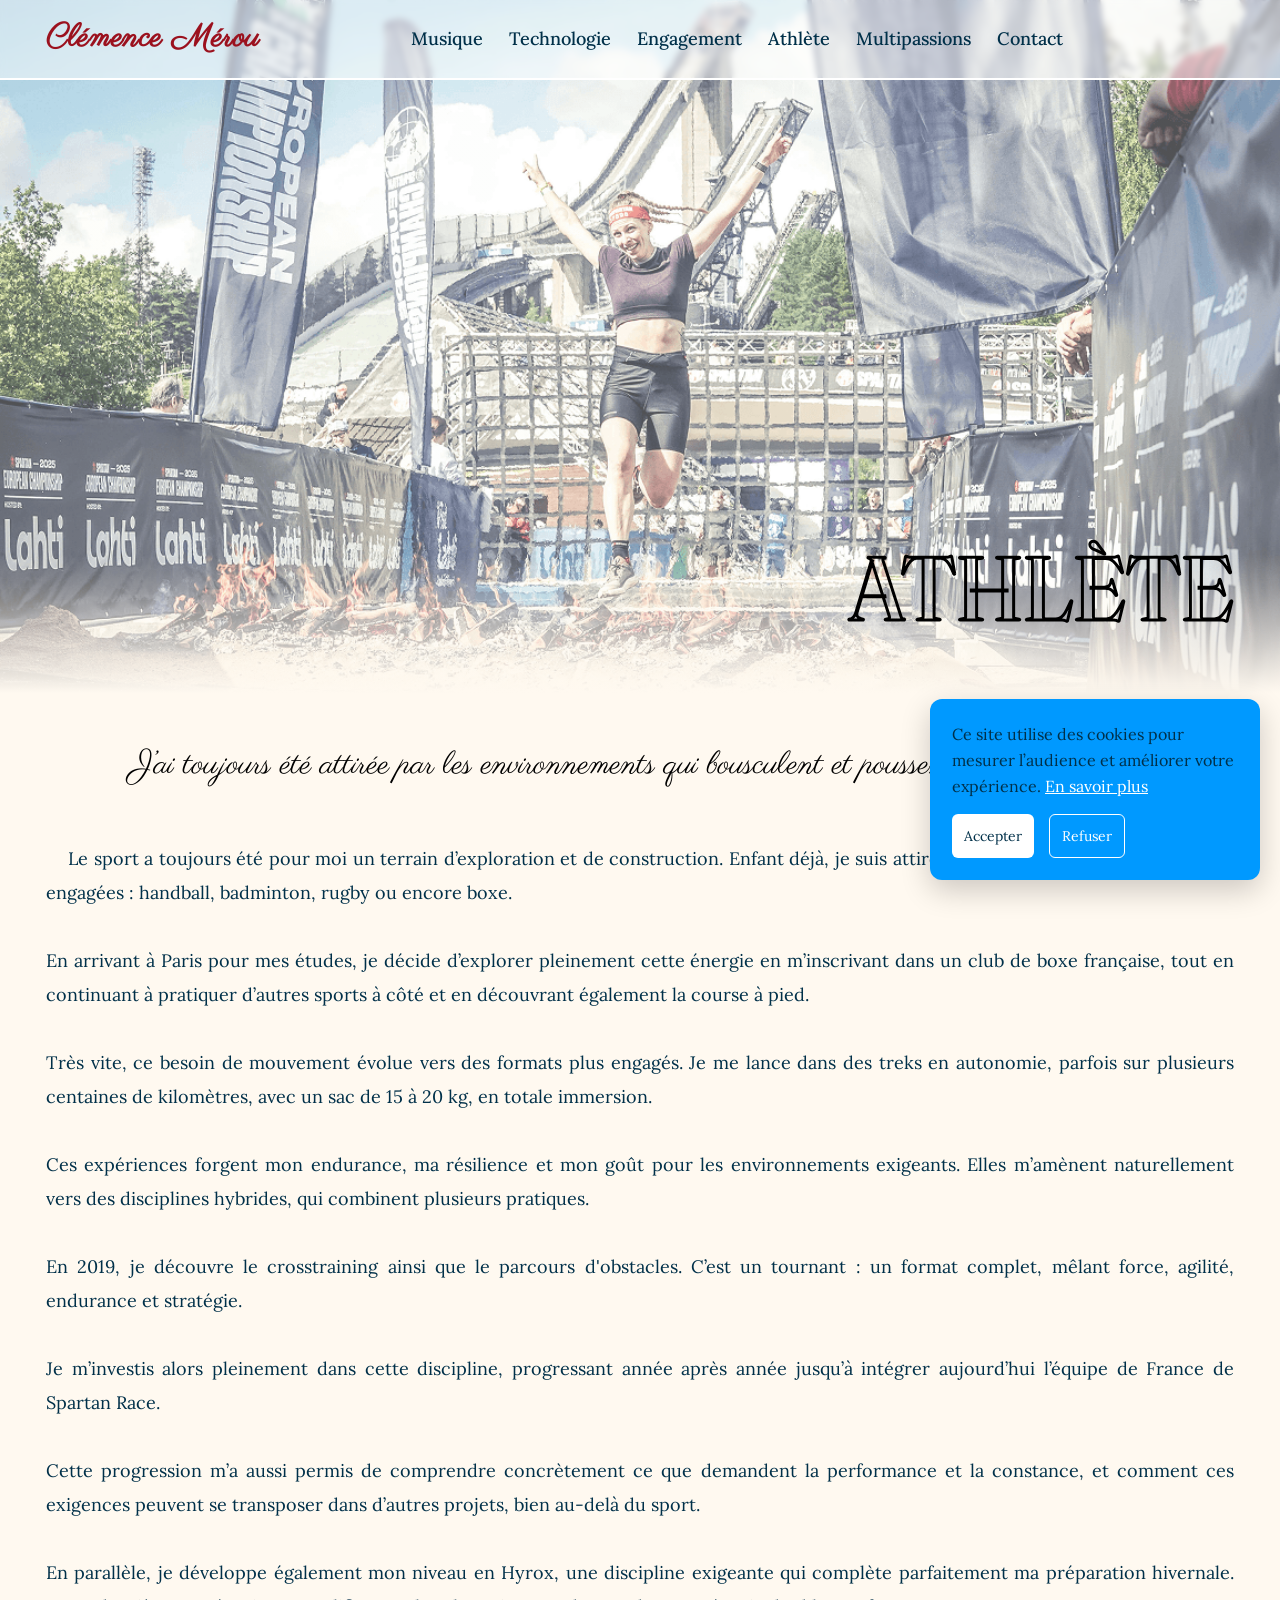
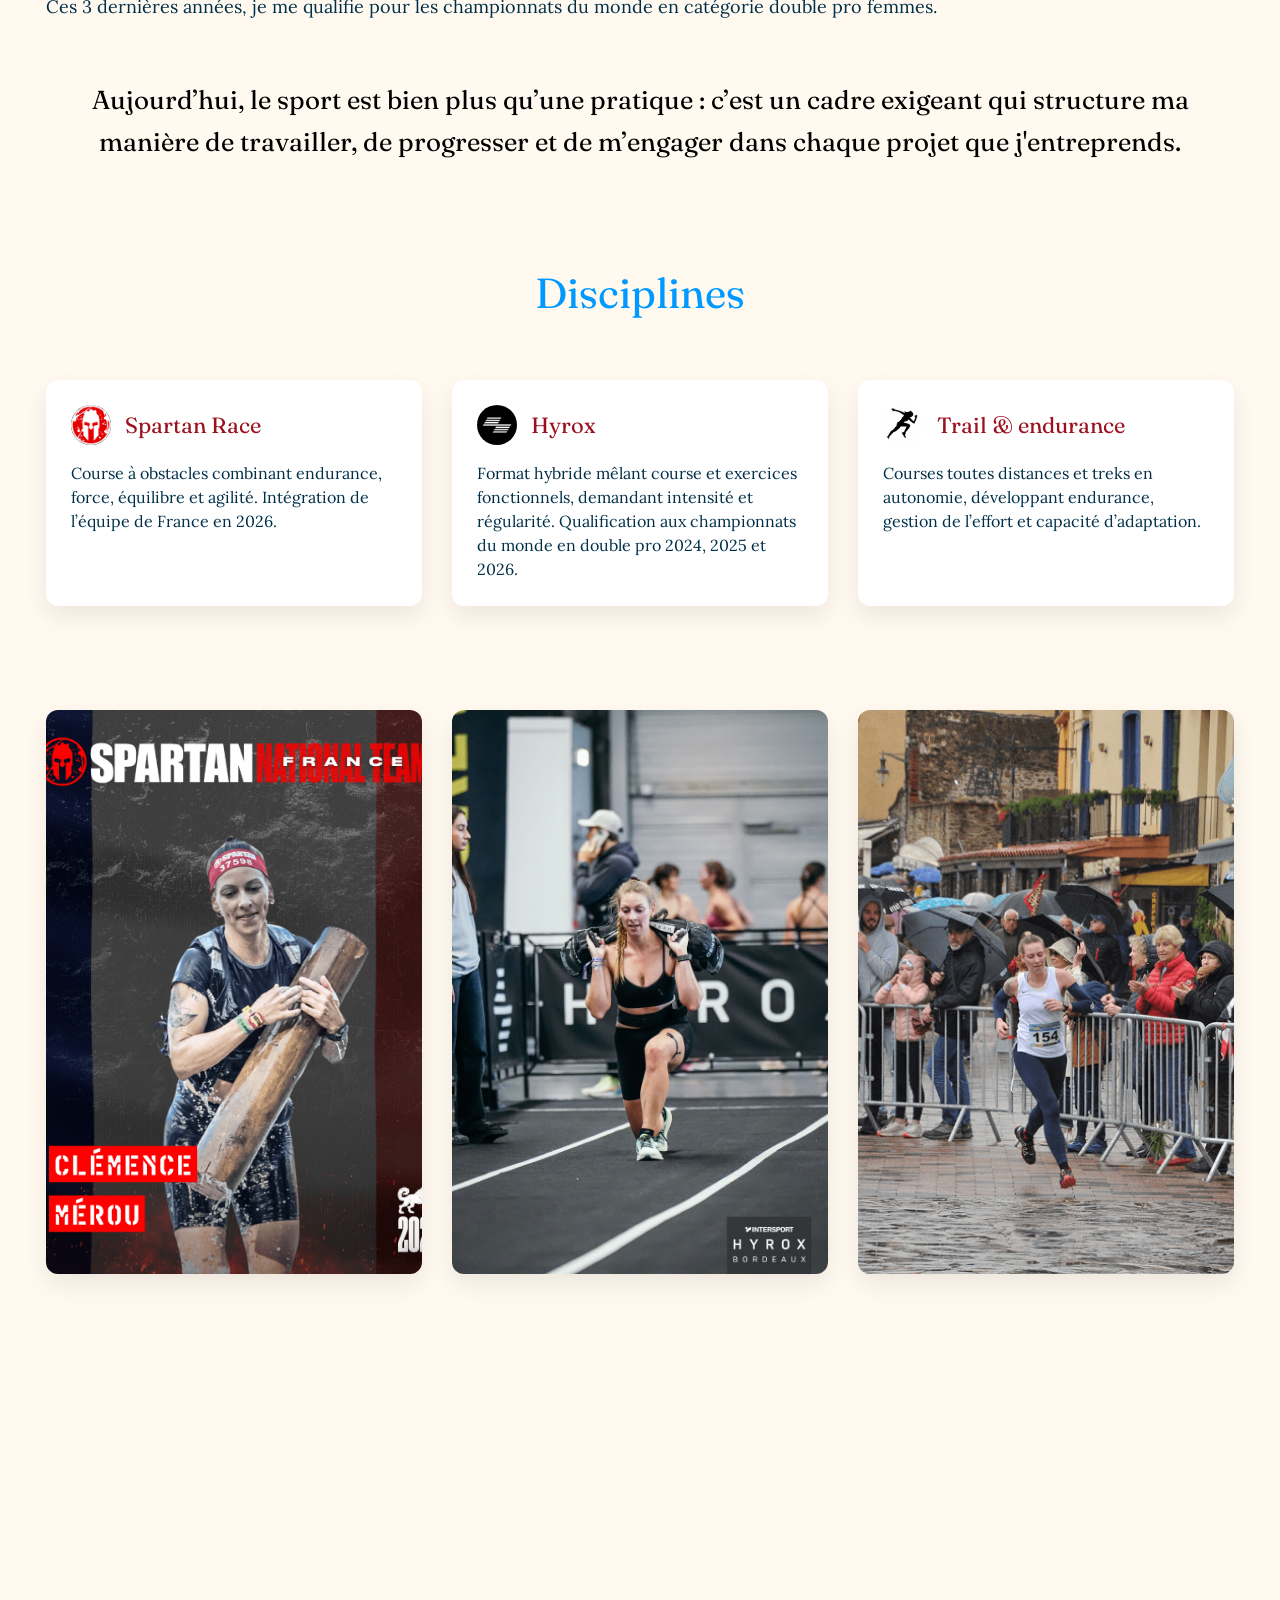
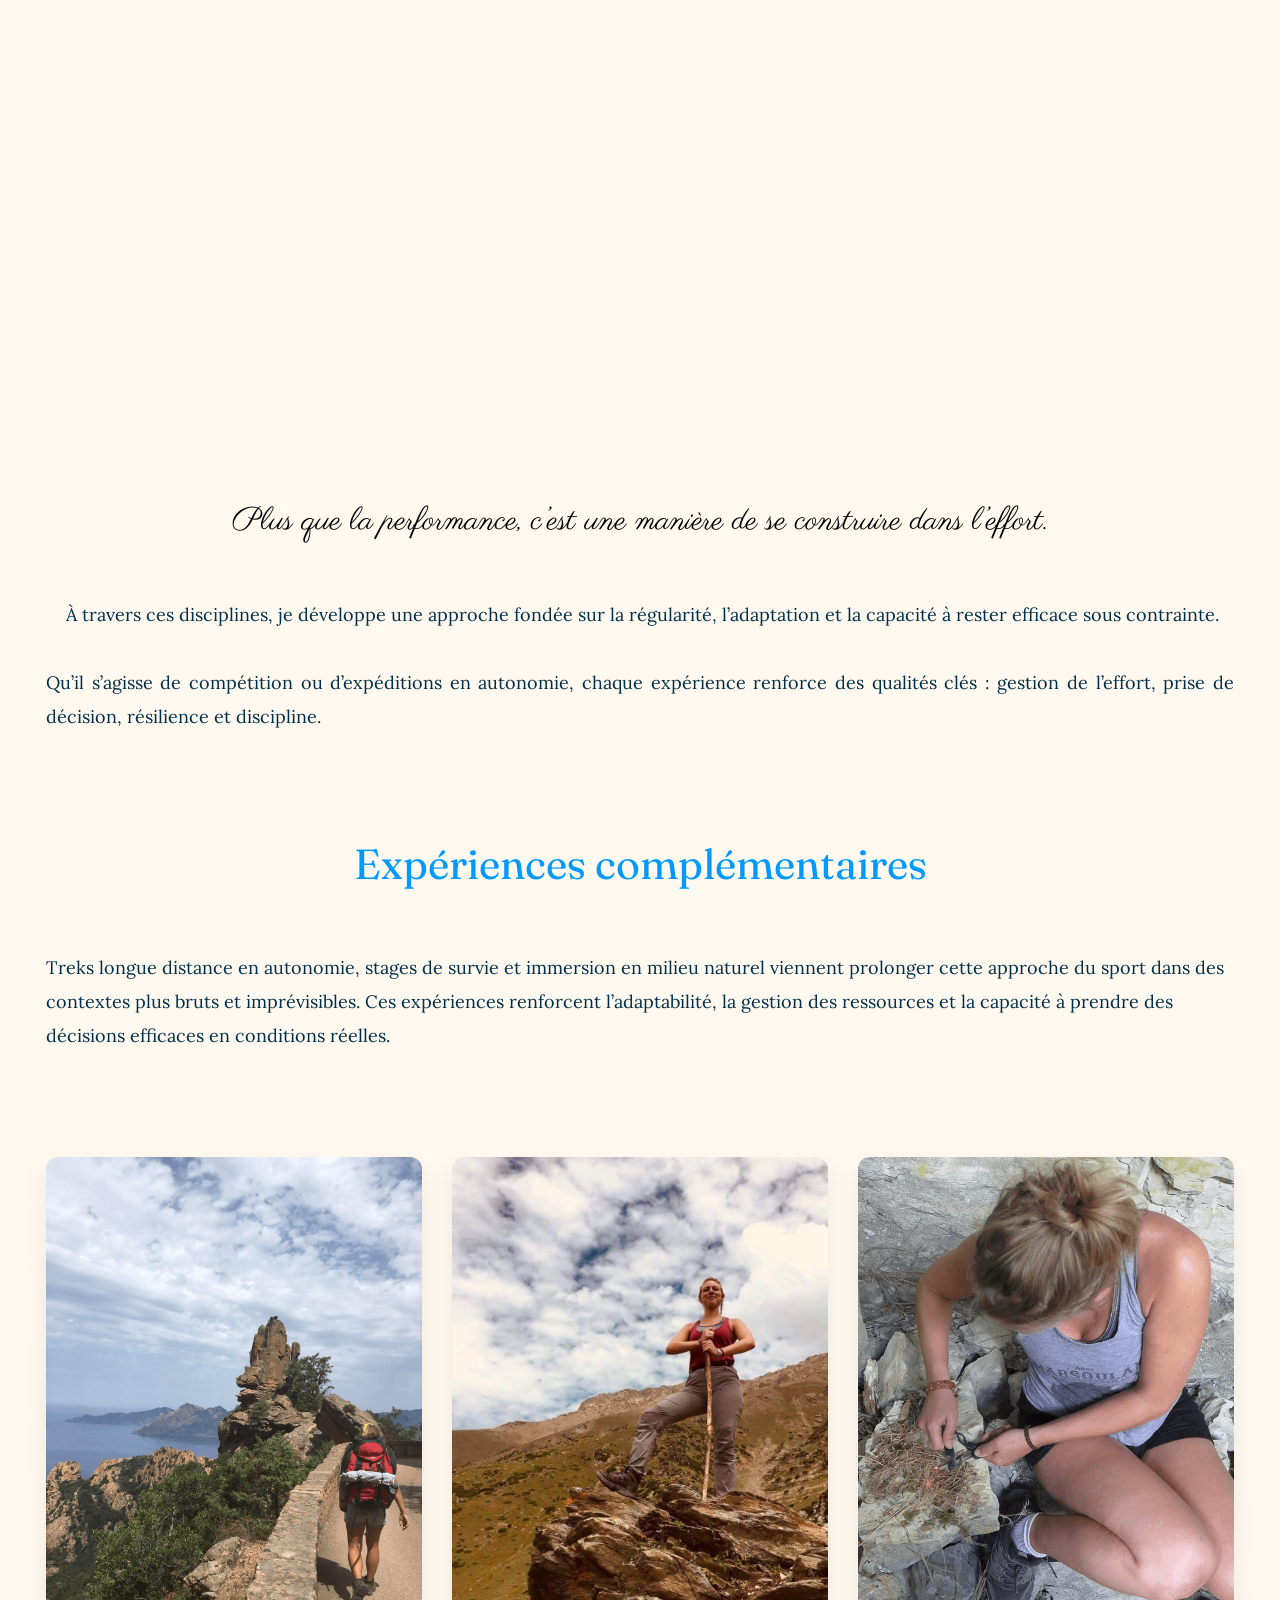
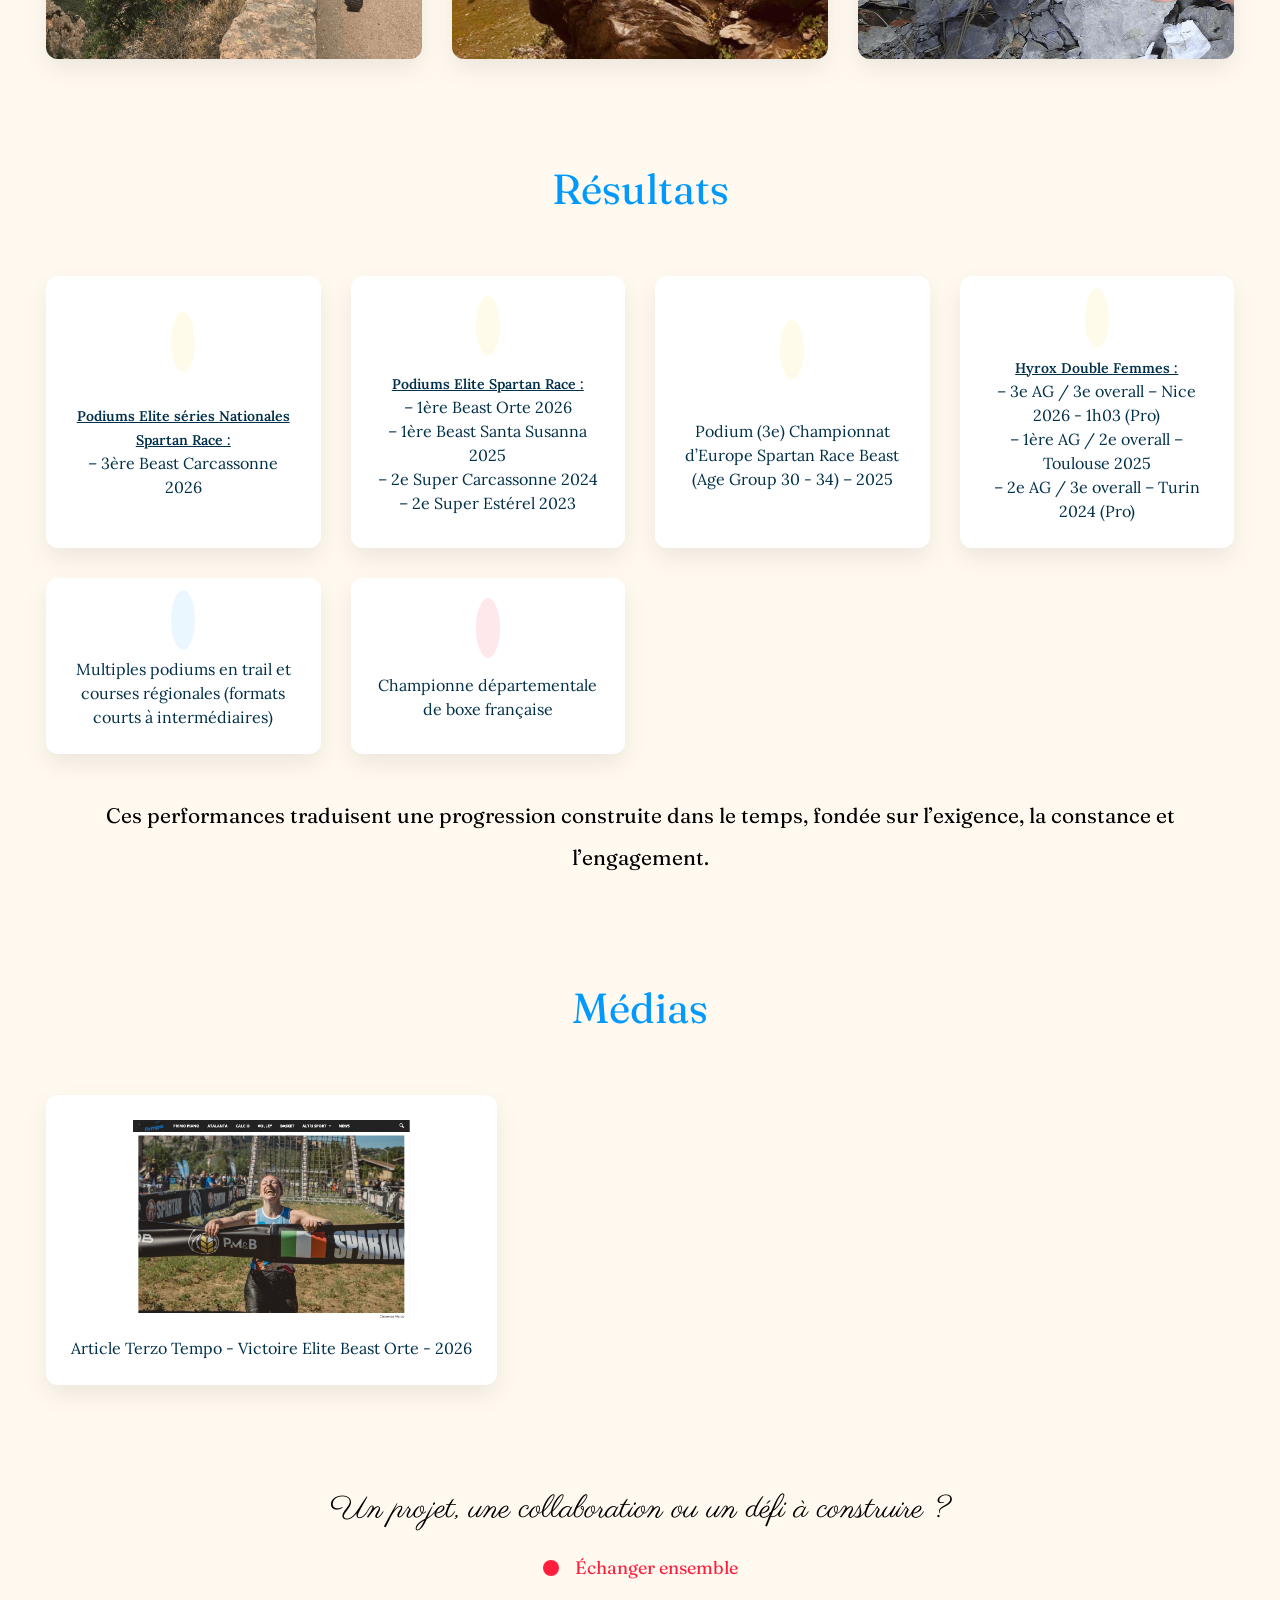
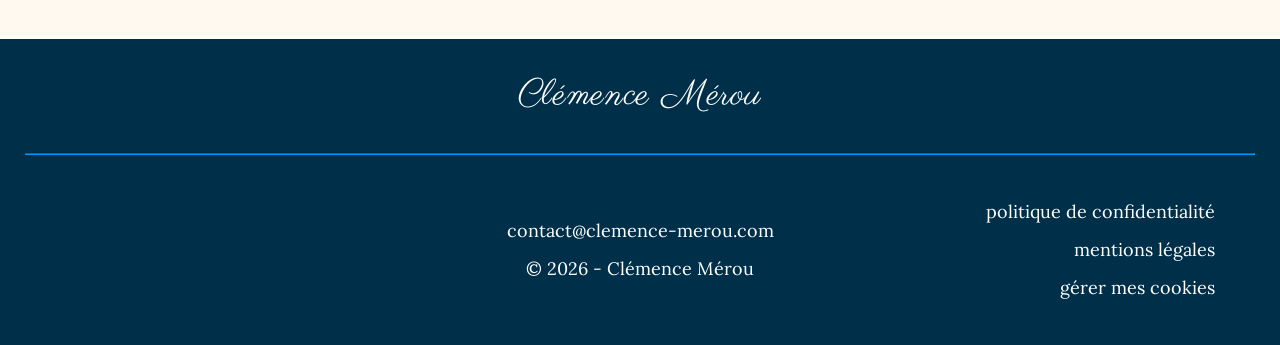
==== commit d59e94e8: "change num tel" ====
--- a/athlete.html
+++ b/athlete.html
@@ -32,7 +32,7 @@
             <div class="content-section">
                  
                 <div class="social-medias social-medias-header">
-                    <a href="https://api.whatsapp.com/send?phone=%2B33767508704" target="_blank"><i class="lab la-whatsapp"></i></a>
+                    <a href="https://api.whatsapp.com/send?phone=%2B33628058001" target="_blank"><i class="lab la-whatsapp"></i></a>
     
                     <a href="https://www.linkedin.com/in/cl%C3%A9mence-m%C3%A9rou-768884279/?originalSubdomain=fr" target="_blank"><i class="lab la-linkedin-in"></i></a>
                 </div>
@@ -384,7 +384,7 @@
 
             <div class="contact-mentions-and-medias">
                 <div class="social-medias social-medias-header social-medias-footer">
-                    <a href="https://api.whatsapp.com/send?phone=%2B33767508704" target="_blank"><i class="lab la-whatsapp"></i></a>
+                    <a href="https://api.whatsapp.com/send?phone=%2B33628058001" target="_blank"><i class="lab la-whatsapp"></i></a>
 
                     <a href="https://www.facebook.com/clemence.merou/?locale=fr_FR" target="_blank"><i class="lab la-facebook-f"></i></a>
 
--- a/style.css
+++ b/style.css
@@ -942,7 +942,7 @@
     display: flex;
     flex-direction: column;
     gap: 10px;
-    justify-content: center;
+    justify-content: space-evenly;
     text-align: center;
 }
 .distinctions-grid .card-presta.card-presta-click:hover {
